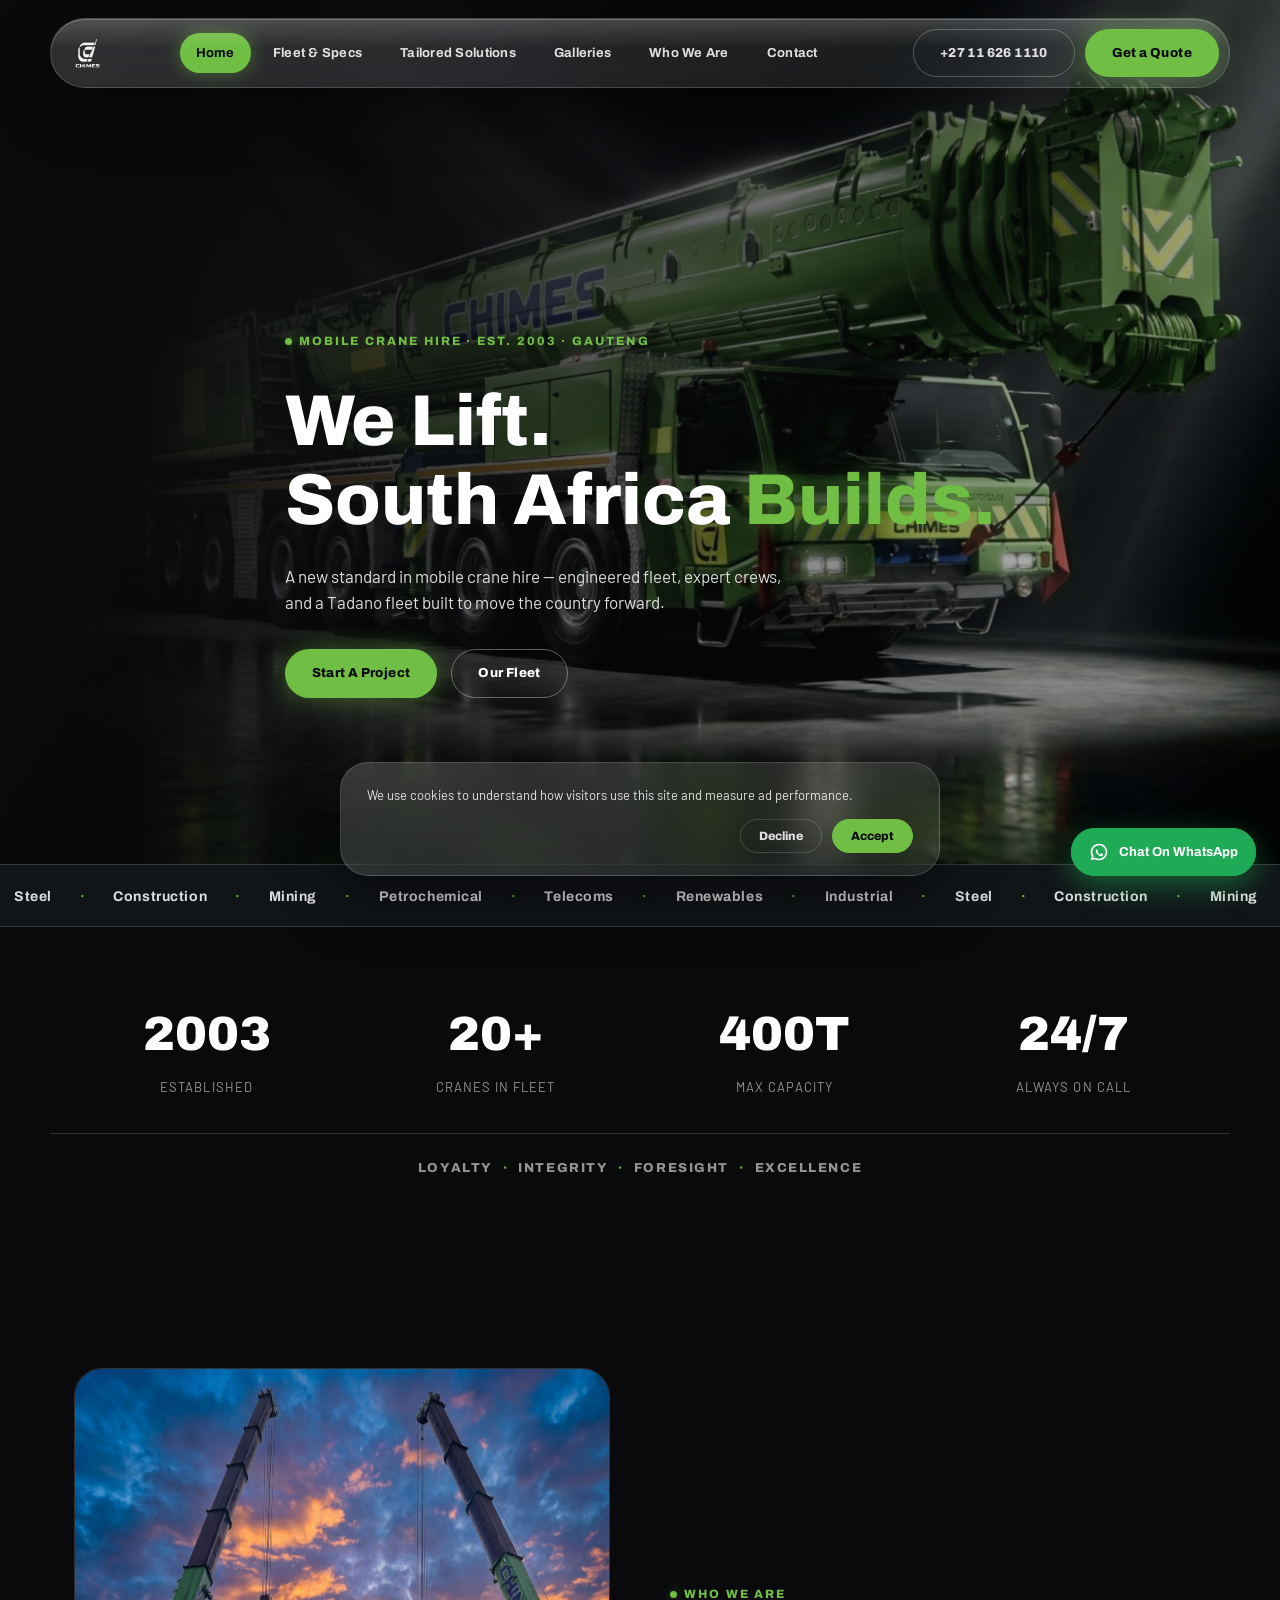
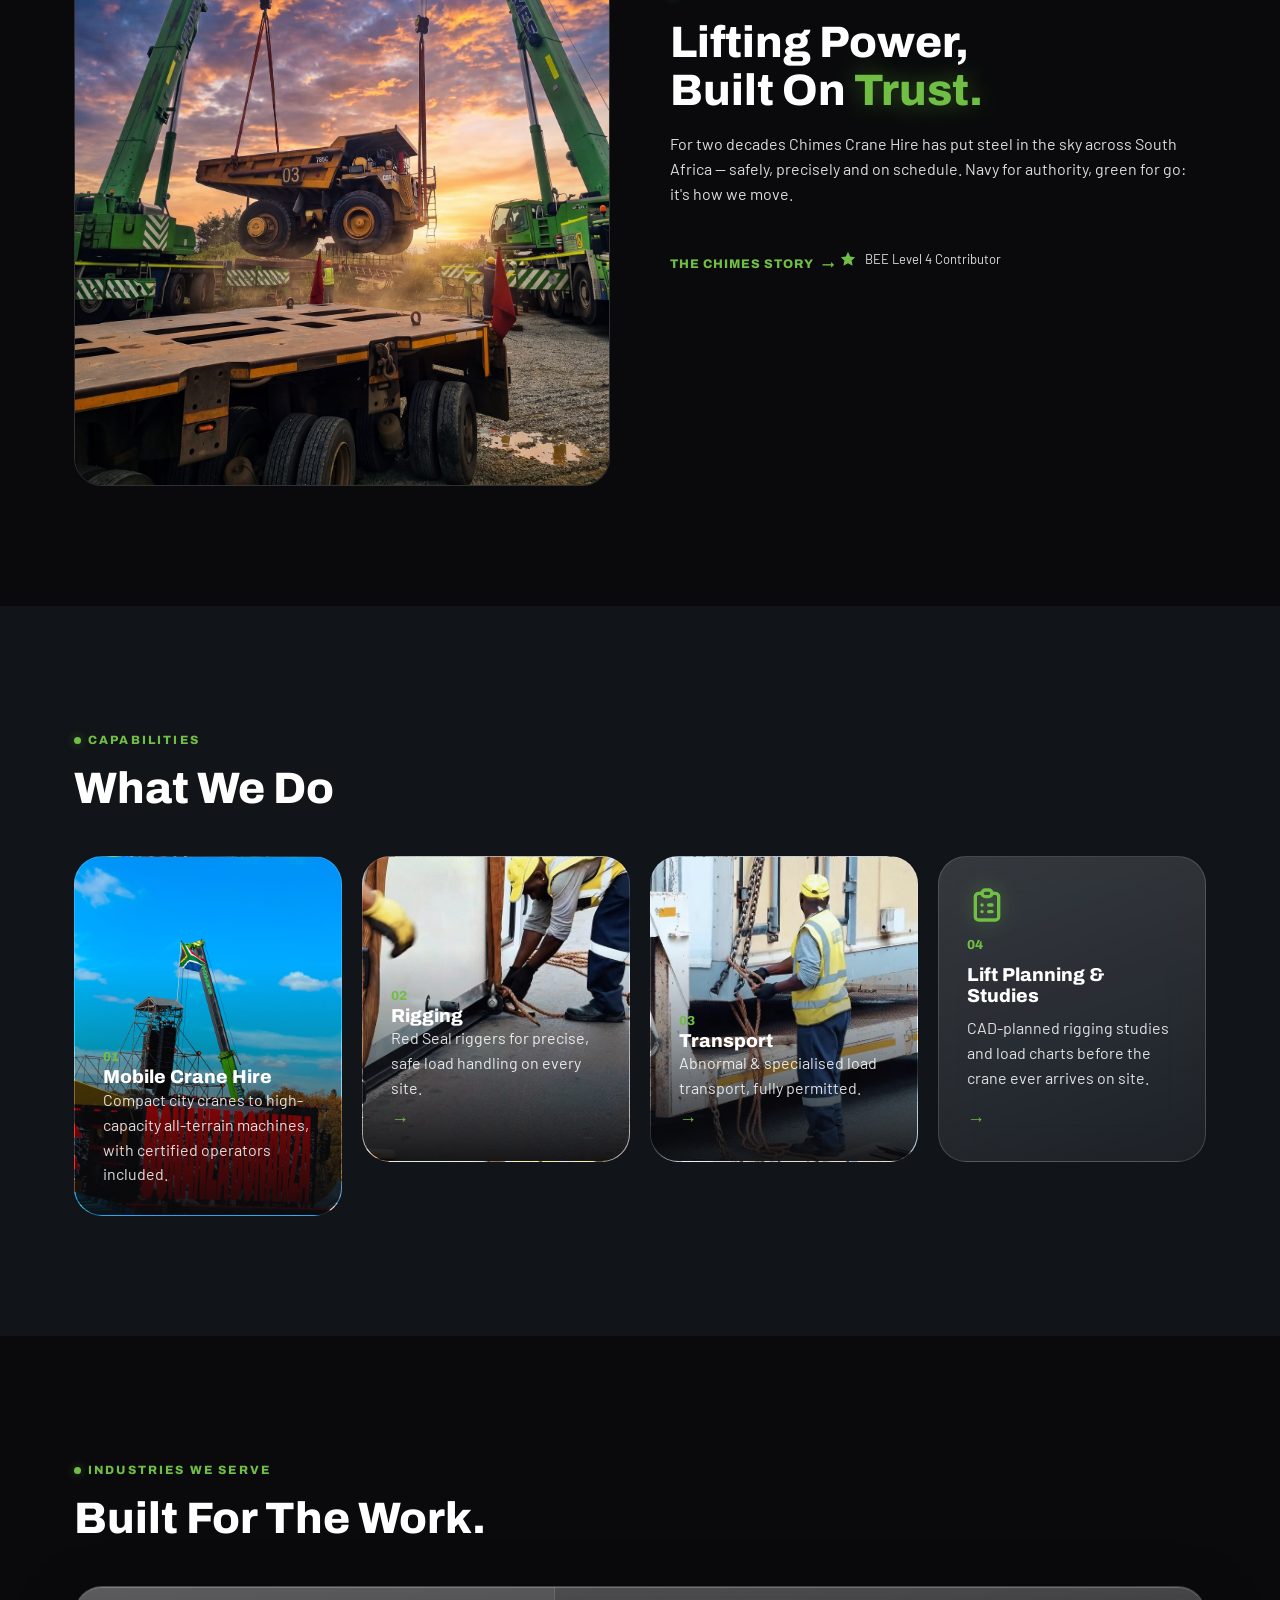
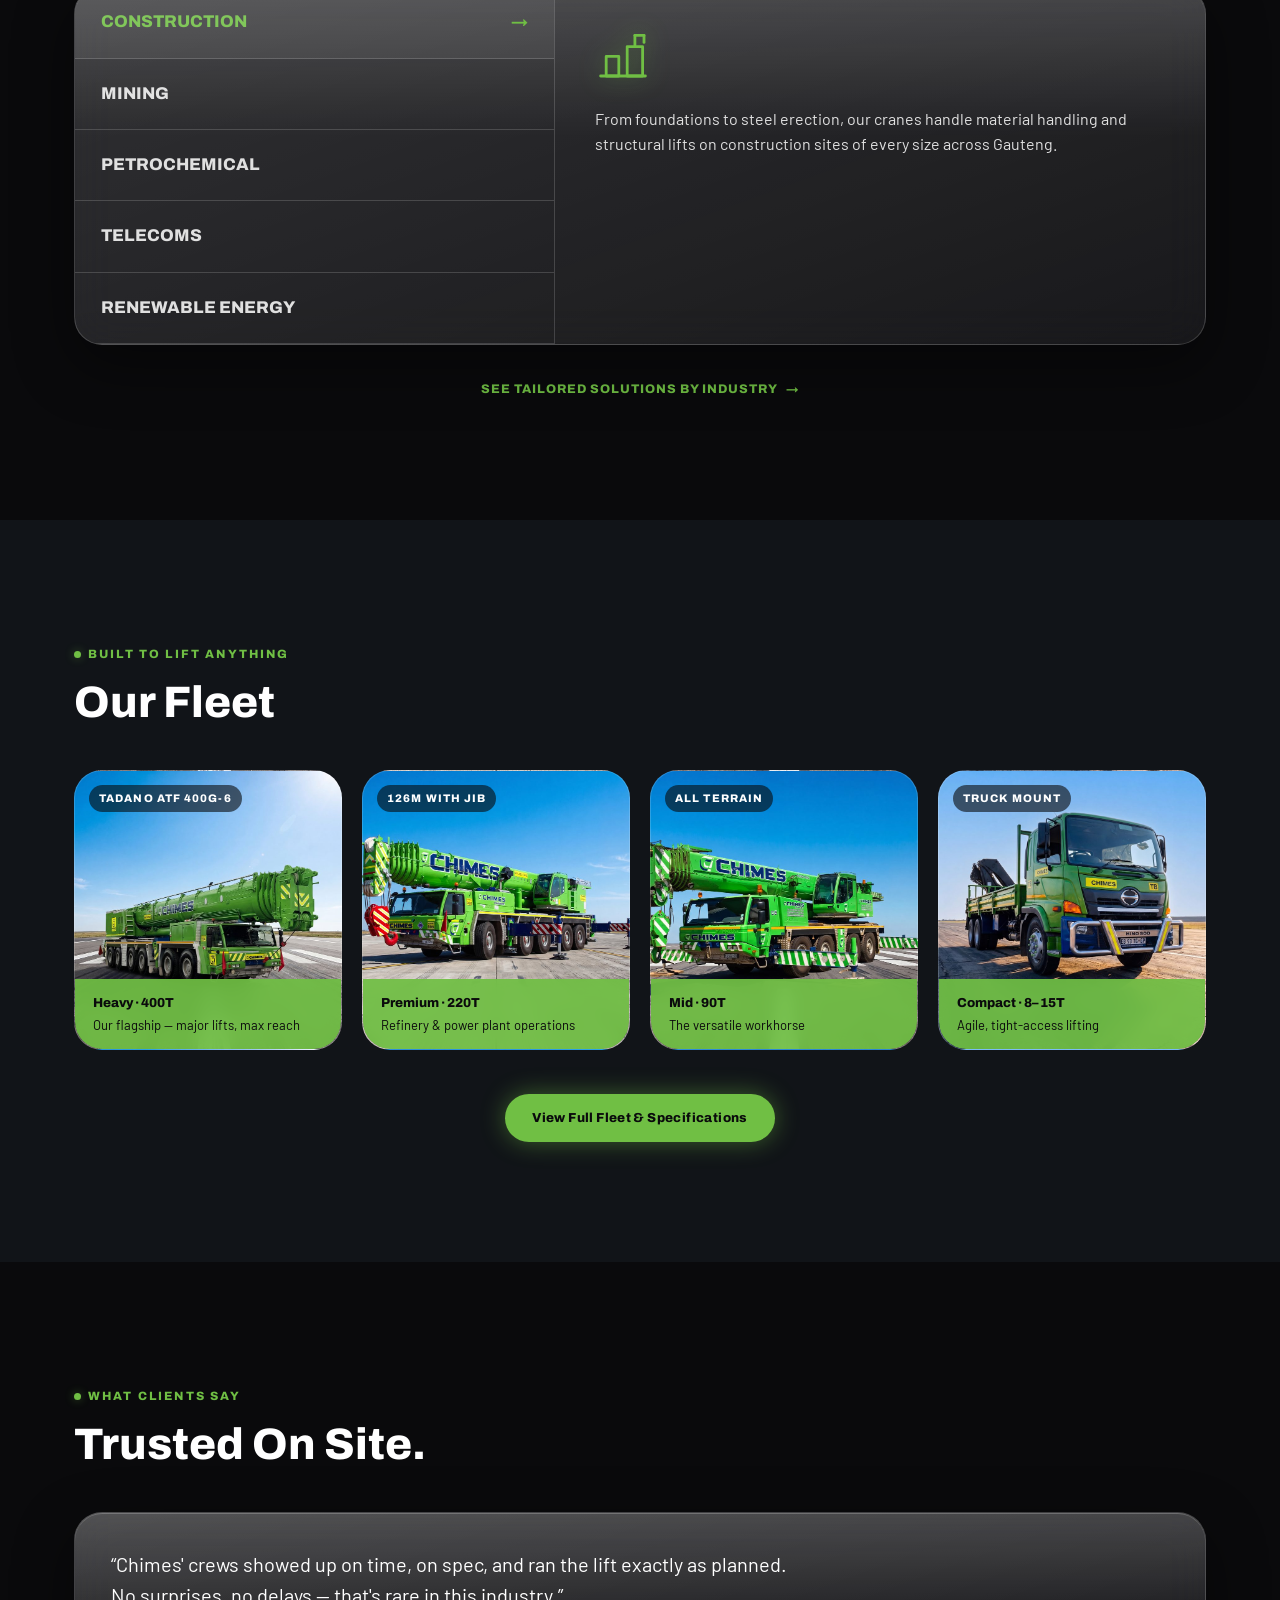
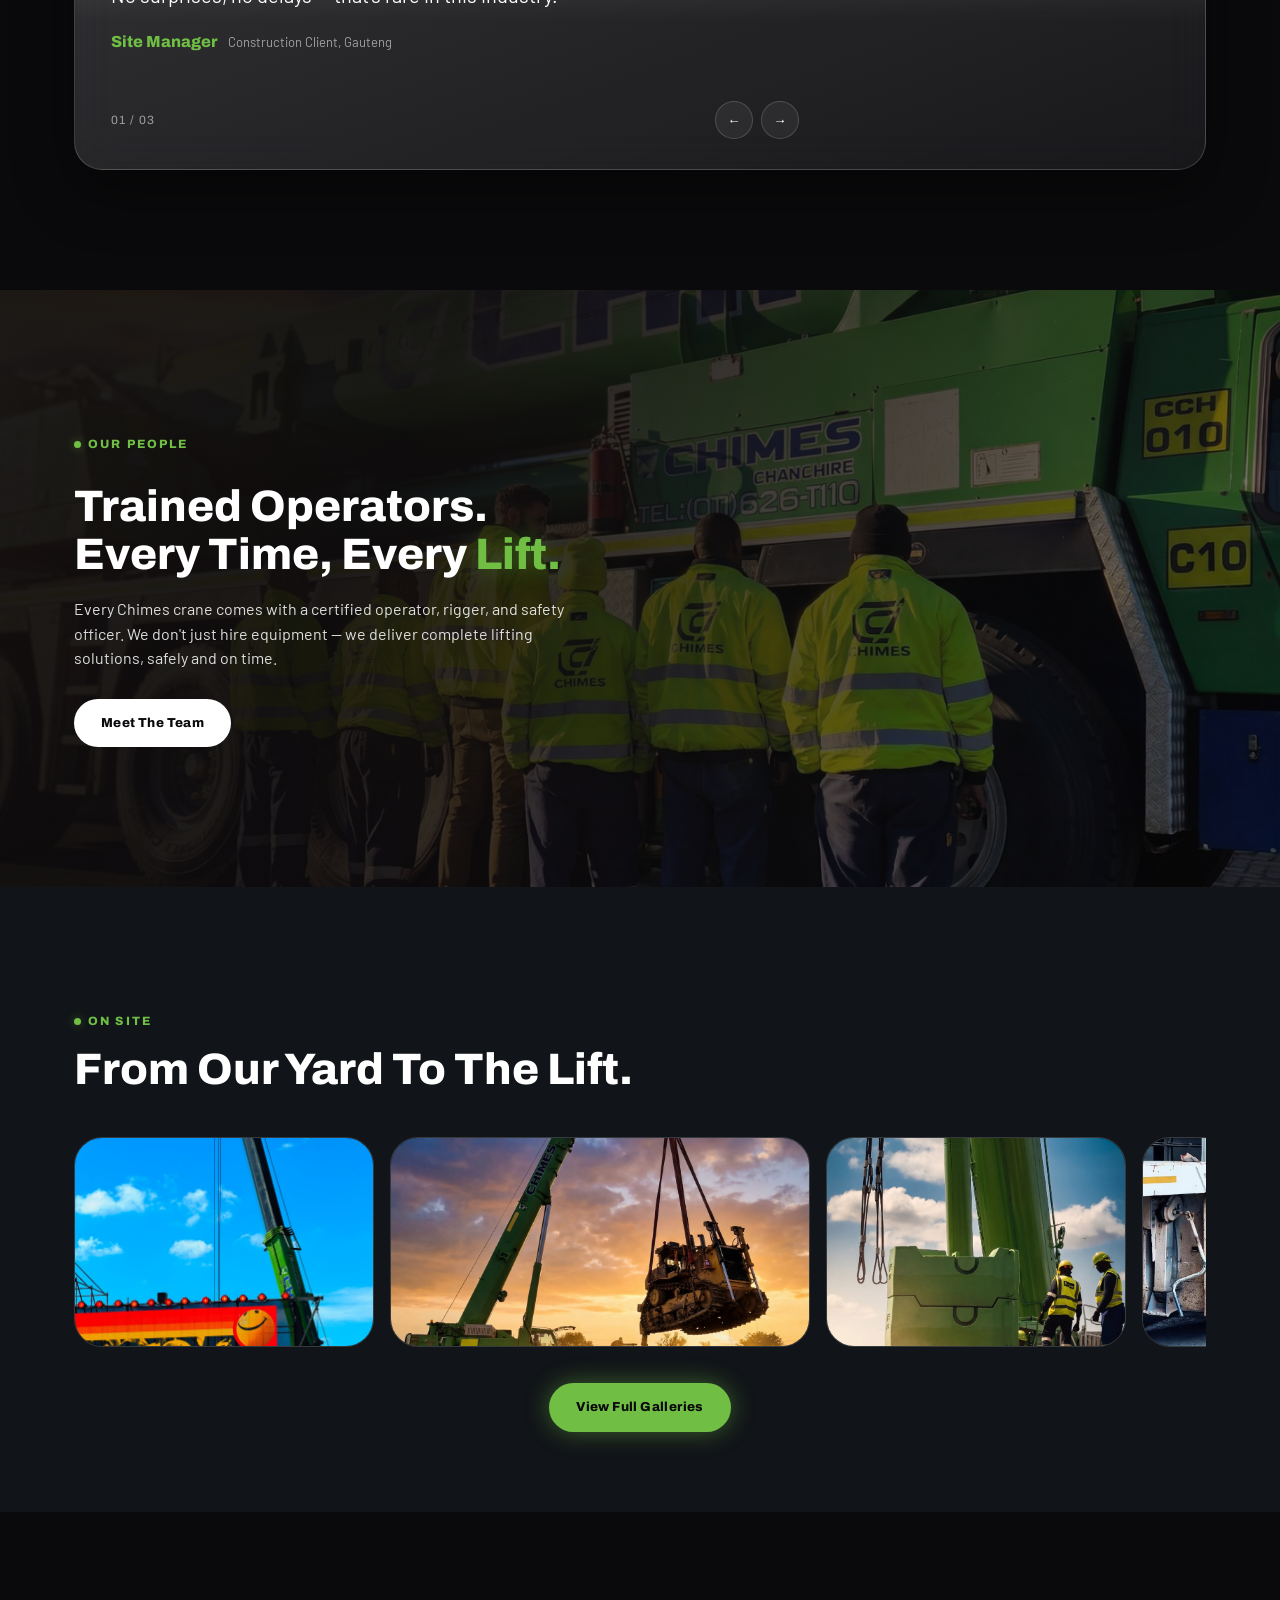
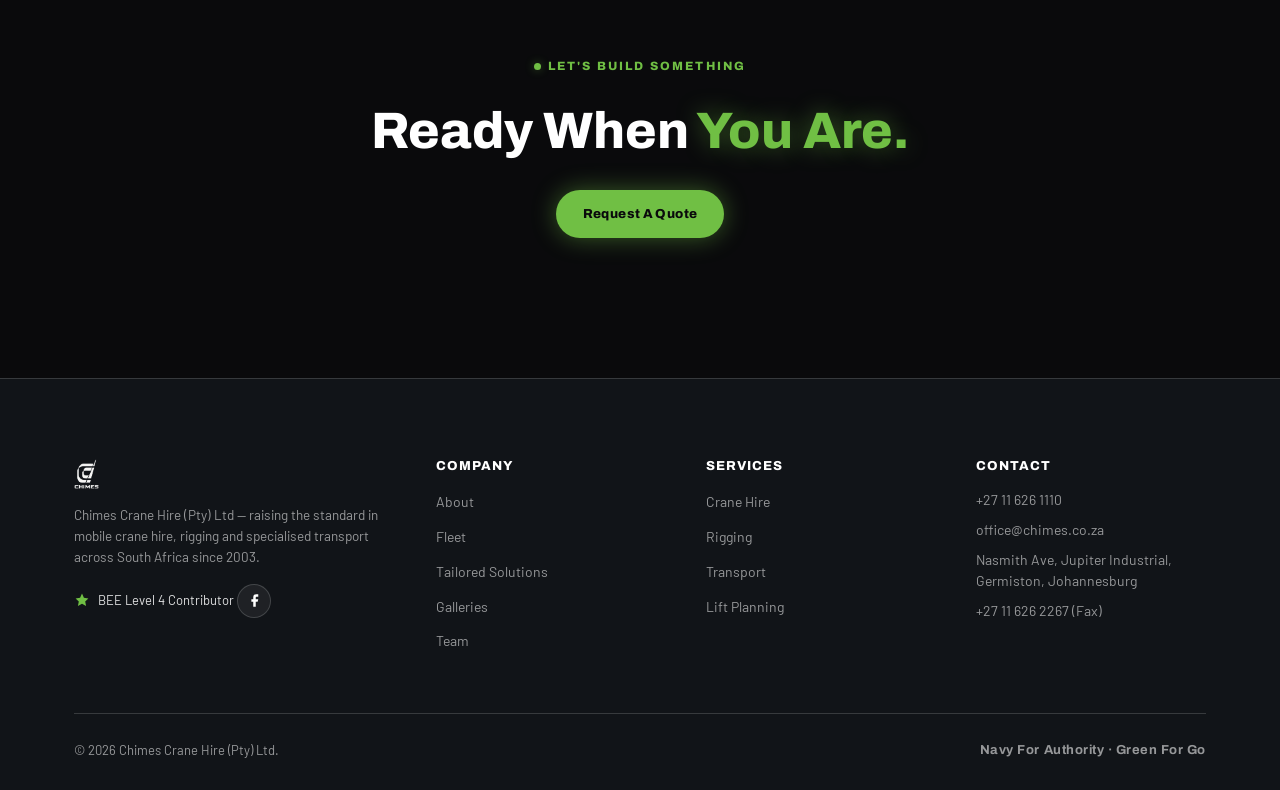
==== index.html @ 7fac9cf8 "Convert capability cards to consistent image-card format" ====
<!DOCTYPE html>
<html lang="en">
<head>
<meta charset="UTF-8">
<meta name="viewport" content="width=device-width, initial-scale=1.0">
<title>Chimes Crane Hire — Gauteng's Trusted Crane Hire Experts</title>
<meta name="description" content="Chimes Crane Hire — owner-managed Tadano crane hire in Germiston, Johannesburg since 2003. 8 to 400 ton fleet, certified operators, BEE Level 4.">
<meta name="robots" content="noindex, nofollow">
<link rel="preconnect" href="https://fonts.googleapis.com">
<link rel="preconnect" href="https://fonts.gstatic.com" crossorigin>
<link href="https://fonts.googleapis.com/css2?family=Archivo:wght@400;500;600;700;800;900&family=Barlow:wght@300;400;500;600;700&display=swap" rel="stylesheet">
<link rel="icon" type="image/png" sizes="32x32" href="favicon-32.png">
<link rel="icon" type="image/png" sizes="16x16" href="favicon-16.png">
<link rel="apple-touch-icon" sizes="180x180" href="favicon-180.png">
<link rel="stylesheet" href="style.css">
</head>
<body>

<div class="aurora" aria-hidden="true"><span class="a1"></span><span class="a2"></span><span class="a3"></span></div>

<header id="hdr">
  <div class="nav-wrap glass glass-pill">
    <a href="index.html" class="logo-link"><img src="Logos/Chimes_Dynamic_Logo_White_PNG.png" alt="Chimes Crane Hire"></a>
    <button class="hbg" id="hbg" aria-label="Menu">
      <svg width="22" height="15" viewBox="0 0 22 15" fill="none"><rect y="0" width="22" height="2.5" rx="1" fill="currentColor"/><rect y="6" width="22" height="2.5" rx="1" fill="currentColor"/><rect y="12" width="22" height="2.5" rx="1" fill="currentColor"/></svg>
    </button>
    <nav class="nav-links" id="nav">
      <a href="index.html" class="active">Home</a>
      <a href="fleet.html">Fleet &amp; Specs</a>
      <a href="tailored-solutions.html">Tailored Solutions</a>
      <a href="galleries.html">Galleries</a>
      <a href="index.html#about">Who We Are</a>
      <a href="contact.html">Contact</a>
    </nav>
    <div class="nav-ctas">
      <a href="tel:+27116261110" class="btn-out">+27 11 626 1110</a>
      <a href="contact.html#quote" class="btn-fill">Get a Quote</a>
    </div>
  </div>
</header>

<section class="hero">
  <div class="hero-media"><img src="Cinematic%20Images/hero-still.jpg" alt="Chimes crane truck on site" loading="eager"></div>
  <div class="hero-cnt">
    <span class="eyebrow">Mobile Crane Hire &middot; Est. 2003 &middot; Gauteng</span>
    <h1>We Lift.<br>South Africa <span class="hl">Builds.</span></h1>
    <p>A new standard in mobile crane hire — engineered fleet, expert crews, and a Tadano fleet built to move the country forward.</p>
    <div class="hero-btns">
      <a href="contact.html#quote" class="btn-hero">Start A Project</a>
      <a href="fleet.html" class="btn-hero-out">Our Fleet</a>
    </div>
  </div>
</section>

<div class="marquee" aria-hidden="true">
  <div class="marquee-track">
    <span>Steel</span><span class="dot">&middot;</span><span>Construction</span><span class="dot">&middot;</span><span>Mining</span><span class="dot">&middot;</span><span>Petrochemical</span><span class="dot">&middot;</span><span>Telecoms</span><span class="dot">&middot;</span><span>Renewables</span><span class="dot">&middot;</span><span>Industrial</span><span class="dot">&middot;</span>
    <span>Steel</span><span class="dot">&middot;</span><span>Construction</span><span class="dot">&middot;</span><span>Mining</span><span class="dot">&middot;</span><span>Petrochemical</span><span class="dot">&middot;</span><span>Telecoms</span><span class="dot">&middot;</span><span>Renewables</span><span class="dot">&middot;</span><span>Industrial</span><span class="dot">&middot;</span>
  </div>
</div>

<div class="stat-band">
  <div class="stat-grid">
    <div class="stat fu"><div class="stat-n" data-to="2003" data-suffix="">0</div><div class="stat-l">Established</div></div>
    <div class="stat fu"><div class="stat-n" data-to="20" data-suffix="+">0</div><div class="stat-l">Cranes In Fleet</div></div>
    <div class="stat fu"><div class="stat-n" data-to="400" data-suffix="T">0</div><div class="stat-l">Max Capacity</div></div>
    <div class="stat fu"><div class="stat-n" data-to="24" data-suffix="/7">0</div><div class="stat-l">Always On Call</div></div>
  </div>
  <div class="stat-values fu">
    <span>Loyalty</span><span class="dot">&middot;</span><span>Integrity</span><span class="dot">&middot;</span><span>Foresight</span><span class="dot">&middot;</span><span>Excellence</span>
  </div>
</div>

<section class="sec" id="about">
  <div class="sec-inner about-split">
    <div class="about-img fu"><img src="Cinematic%20Images/BARLOW%20pic%20%231.jpg" alt="Chimes crane on site" loading="lazy"></div>
    <div class="about-rt fu">
      <span class="eyebrow">Who We Are</span>
      <h2>Lifting Power,<br>Built On <span class="hl">Trust.</span></h2>
      <p>For two decades Chimes Crane Hire has put steel in the sky across South Africa — safely, precisely and on schedule. Navy for authority, green for go: it's how we move.</p>
      <a href="contact.html#team" class="about-link">The Chimes Story <span class="arrow">&rarr;</span></a>
      <div class="bee">
        <svg width="18" height="18" viewBox="0 0 20 20" fill="var(--green)"><path d="M10 2L12.4 7.2L18 8L14 11.8L15.1 17.4L10 14.7L4.9 17.4L6 11.8L2 8L7.6 7.2Z"/></svg>
        <span>BEE Level 4 Contributor</span>
      </div>
    </div>
  </div>
</section>

<section class="sec alt" id="services">
  <div class="sec-inner">
    <div class="cap-hd fu"><span class="eyebrow">Capabilities</span><h2>What We Do</h2></div>
    <div class="cap-grid">
      <a class="cap-feature fu" href="fleet.html" style="background-image:url('Cinematic%20Images/crane%20LBBD%20%231.jpg');">
        <span class="cap-no">01</span>
        <div class="cap-txt"><h3>Mobile Crane Hire</h3><p>Compact city cranes to high-capacity all-terrain machines, with certified operators included.</p></div>
      </a>
      <a class="cap-img-card fu" href="contact.html#quote" style="background-image:url('images/gallery/onsite-rigging1.jpg');">
        <span class="cap-no">02</span>
        <div class="cap-txt"><h3>Rigging</h3><p>Red Seal riggers for precise, safe load handling on every site.</p><span class="cap-arrow">&rarr;</span></div>
      </a>
      <a class="cap-img-card fu" href="contact.html#quote" style="background-image:url('images/gallery/onsite-rigging2.jpg');">
        <span class="cap-no">03</span>
        <div class="cap-txt"><h3>Transport</h3><p>Abnormal &amp; specialised load transport, fully permitted.</p><span class="cap-arrow">&rarr;</span></div>
      </a>
      <div class="cap-card fu">
        <svg class="cap-card-ico" viewBox="0 0 24 24" fill="none" stroke="currentColor" stroke-width="2" stroke-linecap="round" stroke-linejoin="round"><path stroke="none" d="M0 0h24v24H0z" fill="none"/><path d="M9 5h-2a2 2 0 0 0 -2 2v12a2 2 0 0 0 2 2h10a2 2 0 0 0 2 -2v-12a2 2 0 0 0 -2 -2h-2"/><path d="M9 5a2 2 0 0 1 2 -2h2a2 2 0 0 1 2 2a2 2 0 0 1 -2 2h-2a2 2 0 0 1 -2 -2"/><path d="M9 12l.01 0"/><path d="M13 12l2 0"/><path d="M9 16l.01 0"/><path d="M13 16l2 0"/></svg>
        <span class="cap-no">04</span><h3>Lift Planning &amp; Studies</h3><p>CAD-planned rigging studies and load charts before the crane ever arrives on site.</p><span class="cap-arrow">&rarr;</span>
      </div>
    </div>
  </div>
</section>

<section class="sec" id="industries">
  <div class="sec-inner">
    <div class="cap-hd fu"><span class="eyebrow">Industries We Serve</span><h2>Built For The Work.</h2></div>
    <div class="ind-split glass fu">
      <ul class="ind-list">
        <li class="ind-li active" data-ind="construction">Construction<span class="ind-arrow">&rarr;</span></li>
        <li class="ind-li" data-ind="mining">Mining<span class="ind-arrow">&rarr;</span></li>
        <li class="ind-li" data-ind="petro">Petrochemical<span class="ind-arrow">&rarr;</span></li>
        <li class="ind-li" data-ind="telecoms">Telecoms<span class="ind-arrow">&rarr;</span></li>
        <li class="ind-li" data-ind="renewable">Renewable Energy<span class="ind-arrow">&rarr;</span></li>
      </ul>
      <div class="ind-panel">
        <svg class="ind-panel-ico active" data-ind="construction" viewBox="0 0 40 40" fill="none" stroke="currentColor" stroke-width="2" stroke-linecap="round" stroke-linejoin="round"><line x1="4" y1="35" x2="36" y2="35"/><rect x="8" y="21" width="9" height="14"/><rect x="23" y="14" width="11" height="21"/><line x1="28.5" y1="14" x2="28.5" y2="6"/><line x1="28.5" y1="6" x2="35" y2="6"/><line x1="35" y1="6" x2="35" y2="11"/></svg>
        <svg class="ind-panel-ico" data-ind="mining" viewBox="0 0 40 40" fill="none" stroke="currentColor" stroke-width="2" stroke-linecap="round" stroke-linejoin="round"><path d="M4 33 L14 15 L19 23 L24 11 L36 33 Z"/><line x1="4" y1="33" x2="36" y2="33"/></svg>
        <svg class="ind-panel-ico" data-ind="petro" viewBox="0 0 40 40" fill="none" stroke="currentColor" stroke-width="2" stroke-linecap="round" stroke-linejoin="round"><path d="M6 21a6 6 0 0 1 12 0" /><rect x="6" y="21" width="12" height="13" rx="1"/><line x1="27" y1="34" x2="27" y2="16"/><path d="M27 16c-2.2 1.8-2.2 3.8 0 5.6c2.2-1.8 2.2-3.8 0-5.6z" fill="currentColor" stroke="none"/><line x1="3" y1="34" x2="36" y2="34"/></svg>
        <svg class="ind-panel-ico" data-ind="telecoms" viewBox="0 0 40 40" fill="none" stroke="currentColor" stroke-width="2" stroke-linecap="round" stroke-linejoin="round"><line x1="13" y1="35" x2="13" y2="9"/><circle cx="13" cy="7" r="1.8" fill="currentColor" stroke="none"/><line x1="8" y1="35" x2="18" y2="35"/><path d="M19 16a9 9 0 0 1 0 13"/><path d="M24 11a16 16 0 0 1 0 23"/></svg>
        <svg class="ind-panel-ico" data-ind="renewable" viewBox="0 0 40 40" fill="none" stroke="currentColor" stroke-width="2" stroke-linecap="round" stroke-linejoin="round"><line x1="20" y1="35" x2="20" y2="11"/><circle cx="20" cy="9" r="1.8" fill="currentColor" stroke="none"/><path d="M20 9 L10 6"/><path d="M20 9 L30 12"/><path d="M20 9 L23 19"/><line x1="14" y1="35" x2="26" y2="35"/></svg>
        <p class="ind-panel-txt active" data-ind="construction">From foundations to steel erection, our cranes handle material handling and structural lifts on construction sites of every size across Gauteng.</p>
        <p class="ind-panel-txt" data-ind="mining">Rough-terrain and all-terrain units built for shaft equipment, bulk material handling and heavy components on demanding mine sites.</p>
        <p class="ind-panel-txt" data-ind="petro">Tandem-lift capable cranes for refinery turnarounds, tank erection and flare stack work, handled to petrochemical safety standards.</p>
        <p class="ind-panel-txt" data-ind="telecoms">Mast and tower lifts for telecoms rollouts, carried out by certified riggers who understand confined access and live-site safety.</p>
        <p class="ind-panel-txt" data-ind="renewable">Wind turbine component handling and solar infrastructure lifts, supporting South Africa's renewable energy build-out.</p>
      </div>
    </div>
    <div style="text-align:center; margin-top:30px;"><a href="tailored-solutions.html" class="about-link">See Tailored Solutions By Industry <span class="arrow">&rarr;</span></a></div>
  </div>
</section>

<section class="sec alt" id="fleet-showcase">
  <div class="sec-inner">
    <div class="cap-hd fu"><span class="eyebrow">Built To Lift Anything</span><h2>Our Fleet</h2></div>
    <div class="fleet-card-grid fu">
      <a class="fc" href="fleet.html" style="background-image:url('images/fleet/chimes-400t.jpg');"><span class="fc-sub">Tadano ATF 400G-6</span><div class="fc-tag"><div class="fc-class">Heavy &middot; 400T</div><div class="fc-name">Our flagship — major lifts, max reach</div></div></a>
      <a class="fc" href="fleet.html" style="background-image:url('images/fleet/chimes-220t.jpg');"><span class="fc-sub">126m With Jib</span><div class="fc-tag"><div class="fc-class">Premium &middot; 220T</div><div class="fc-name">Refinery &amp; power plant operations</div></div></a>
      <a class="fc" href="fleet.html" style="background-image:url('images/fleet/chimes-90t.jpg');"><span class="fc-sub">All Terrain</span><div class="fc-tag"><div class="fc-class">Mid &middot; 90T</div><div class="fc-name">The versatile workhorse</div></div></a>
      <a class="fc" href="fleet.html" style="background-image:url('images/fleet/chimes-8-15t-truck.jpg');"><span class="fc-sub">Truck Mount</span><div class="fc-tag"><div class="fc-class">Compact &middot; 8&ndash;15T</div><div class="fc-name">Agile, tight-access lifting</div></div></a>
    </div>
    <div style="text-align:center; margin-top:44px;"><a href="fleet.html" class="btn-grn">View Full Fleet &amp; Specifications</a></div>
  </div>
</section>

<section class="sec" id="testimonials">
  <div class="sec-inner">
    <div class="cap-hd fu"><span class="eyebrow">What Clients Say</span><h2>Trusted On Site.</h2></div>
    <div class="glass fu">
      <div class="testi-card testi-slide active"><p>&ldquo;Chimes' crews showed up on time, on spec, and ran the lift exactly as planned. No surprises, no delays — that's rare in this industry.&rdquo;</p><span class="testi-name">Site Manager</span><span class="testi-role">Construction Client, Gauteng</span></div>
      <div class="testi-card testi-slide"><p>&ldquo;We needed a 220-ton lift on a tight refinery shutdown window. Chimes planned the rigging, hit the schedule, and kept the site safe throughout.&rdquo;</p><span class="testi-name">Projects Lead</span><span class="testi-role">Petrochemical Client</span></div>
      <div class="testi-card testi-slide"><p>&ldquo;Owner-managed really does make a difference — when we call, we're talking to someone who can actually make decisions on the spot.&rdquo;</p><span class="testi-name">Operations Manager</span><span class="testi-role">Mining Client</span></div>
      <div class="testi-ctrls" style="padding:0 36px 30px;">
        <span class="testi-count" id="testiCount">01 / 03</span>
        <div style="display:flex; gap:8px;"><button class="testi-arrow" id="testiPrev" aria-label="Previous testimonial">&larr;</button><button class="testi-arrow" id="testiNext" aria-label="Next testimonial">&rarr;</button></div>
      </div>
    </div>
  </div>
</section>

<div class="team-band" style="background-image:url('Cinematic%20Images/Chimes%20Team%20%231.jpg');">
  <div class="team-band-cnt fu">
    <span class="eyebrow">Our People</span>
    <h2>Trained Operators.<br>Every Time, Every <span class="hl">Lift.</span></h2>
    <p>Every Chimes crane comes with a certified operator, rigger, and safety officer. We don't just hire equipment — we deliver complete lifting solutions, safely and on time.</p>
    <a href="contact.html#team" class="btn-wht">Meet The Team</a>
  </div>
</div>

<section class="sec alt" id="gallery" style="padding-bottom:80px;">
  <div class="sec-inner">
    <div class="cap-hd fu"><span class="eyebrow">On Site</span><h2>From Our Yard To The Lift.</h2></div>
    <div class="gal-marquee fu"><div class="gal-track">
      <figure><img src="images/gallery/onsite-lbbd3.jpg" alt="Crane installing a billboard" loading="lazy"></figure>
      <figure class="wide"><img src="images/gallery/onsite-barlow-sunset.jpg" alt="Crane silhouette at sunset" loading="lazy"></figure>
      <figure><img src="images/gallery/onsite-workers1.jpg" alt="Crew working with crane hook" loading="lazy"></figure>
      <figure><img src="images/gallery/onsite-rigging2.jpg" alt="Crew loading a cabin onto a trailer" loading="lazy"></figure>
      <figure class="wide"><img src="images/gallery/cine-newcrane.jpg" alt="Cinematic render, dusk industrial site" loading="lazy"></figure>
      <figure><img src="images/gallery/onsite-c8.jpg" alt="Crane at golden hour" loading="lazy"></figure>
      <figure><img src="images/gallery/cine-lakeside7.jpg" alt="Cinematic render, lakeside dusk" loading="lazy"></figure>
      <figure class="wide"><img src="images/gallery/team-group1.jpg" alt="The Chimes Crane Hire team" loading="lazy"></figure>
      <figure><img src="images/gallery/onsite-lbbd3.jpg" alt="Crane installing a billboard" loading="lazy"></figure>
      <figure class="wide"><img src="images/gallery/onsite-barlow-sunset.jpg" alt="Crane silhouette at sunset" loading="lazy"></figure>
      <figure><img src="images/gallery/onsite-workers1.jpg" alt="Crew working with crane hook" loading="lazy"></figure>
      <figure><img src="images/gallery/onsite-rigging2.jpg" alt="Crew loading a cabin onto a trailer" loading="lazy"></figure>
      <figure class="wide"><img src="images/gallery/cine-newcrane.jpg" alt="Cinematic render, dusk industrial site" loading="lazy"></figure>
      <figure><img src="images/gallery/onsite-c8.jpg" alt="Crane at golden hour" loading="lazy"></figure>
      <figure><img src="images/gallery/cine-lakeside7.jpg" alt="Cinematic render, lakeside dusk" loading="lazy"></figure>
      <figure class="wide"><img src="images/gallery/team-group1.jpg" alt="The Chimes Crane Hire team" loading="lazy"></figure>
    </div></div>
    <div style="text-align:center; margin-top:36px;"><a href="galleries.html" class="btn-grn">View Full Galleries</a></div>
  </div>
</section>

<section class="cta-v6">
  <div class="sec-inner cta-v6-inner fu">
    <span class="eyebrow">Let's Build Something</span>
    <h2>Ready When <span class="hl">You Are.</span></h2>
    <a href="contact.html#quote" class="btn-grn">Request A Quote</a>
  </div>
</section>

<footer>
  <div class="sec-inner">
    <div class="ft-top">
      <div class="ft-brand">
        <img src="Logos/Chimes_Dynamic_Logo_White_PNG.png" alt="Chimes Crane Hire">
        <p>Chimes Crane Hire (Pty) Ltd — raising the standard in mobile crane hire, rigging and specialised transport across South Africa since 2003.</p>
        <div class="bee bee-ft"><svg width="16" height="16" viewBox="0 0 20 20" fill="var(--green)"><path d="M10 2L12.4 7.2L18 8L14 11.8L15.1 17.4L10 14.7L4.9 17.4L6 11.8L2 8L7.6 7.2Z"/></svg><span>BEE Level 4 Contributor</span></div>
        <a href="https://www.facebook.com/ChimesCraneHire/" target="_blank" rel="noopener noreferrer" aria-label="Facebook" class="ft-social"><svg width="15" height="15" viewBox="0 0 24 24" fill="currentColor"><path d="M18 2h-3a5 5 0 00-5 5v3H7v4h3v8h4v-8h3l1-4h-4V7a1 1 0 011-1h3z"/></svg></a>
      </div>
      <div class="ft-col"><h5>Company</h5><ul><li><a href="index.html#about">About</a></li><li><a href="fleet.html">Fleet</a></li><li><a href="tailored-solutions.html">Tailored Solutions</a></li><li><a href="galleries.html">Galleries</a></li><li><a href="contact.html#team">Team</a></li></ul></div>
      <div class="ft-col"><h5>Services</h5><ul><li><a href="index.html#services">Crane Hire</a></li><li><a href="index.html#services">Rigging</a></li><li><a href="index.html#services">Transport</a></li><li><a href="index.html#services">Lift Planning</a></li></ul></div>
      <div class="ft-col"><h5>Contact</h5>
        <p style="font-size:14px; color:var(--muted); margin-bottom:8px;">+27 11 626 1110</p>
        <p style="font-size:14px; margin-bottom:8px;"><a href="mailto:office@chimes.co.za">office@chimes.co.za</a></p>
        <p style="font-size:14px; color:var(--muted); margin-bottom:8px;">Nasmith Ave, Jupiter Industrial,<br>Germiston, Johannesburg</p>
        <p style="font-size:14px; color:var(--muted);">+27 11 626 2267 (Fax)</p>
      </div>
    </div>
    <div class="ft-bot"><p>&copy; 2026 Chimes Crane Hire (Pty) Ltd.</p><span class="ft-tag">Navy For Authority &middot; Green For Go</span></div>
  </div>
</footer>

<div class="cookie-banner" id="cookieBanner">
  <p>We use cookies to understand how visitors use this site and measure ad performance.</p>
  <div class="cookie-banner-btns"><button class="cb-decline" id="cbDecline" type="button">Decline</button><button class="cb-accept" id="cbAccept" type="button">Accept</button></div>
</div>

<a href="https://wa.me/27823891573" class="wa-fab" target="_blank" rel="noopener noreferrer" aria-label="Chat on WhatsApp">
  <span class="wa-pulse"></span>
  <svg width="20" height="20" viewBox="0 0 24 24" fill="#fff"><path d="M12 2a10 10 0 0 0-8.6 15.1L2 22l5-1.3A10 10 0 1 0 12 2zm0 18a8 8 0 0 1-4.1-1.1l-.3-.2-2.8.7.8-2.7-.2-.3A8 8 0 1 1 12 20zm4.4-5.6c-.2-.1-1.4-.7-1.6-.8-.2-.1-.4-.1-.5.1l-.7.9c-.1.2-.3.2-.5.1-1.7-.7-2.8-2.4-2.9-2.5-.1-.2 0-.3.1-.4l.5-.6c.1-.2.1-.3 0-.5l-.6-1.4c-.1-.3-.3-.3-.5-.3h-.4c-.2 0-.4.1-.5.3-.2.2-.7.7-.7 1.7s.7 2 .8 2.1c.1.2 1.6 2.4 3.9 3.3 1.9.7 2.3.6 2.6.5.4-.1 1.2-.5 1.4-1 .2-.5.2-.9.1-1z"/></svg>
  <span class="wa-label">Chat On WhatsApp</span>
</a>

<script src="script.js"></script>
</body>
</html>
---- style.css ----
/* Chimes Crane Hire — Mockup v6 "Liquid Glass" */

@font-face { /* fonts loaded via <link> in <head>, no @font-face needed */ }

* { margin:0; padding:0; box-sizing:border-box; }

:root{
  --bg:#0A0A0C;
  --bg2:#111418;
  --green:#70BF44;
  --green-soft:#9AD673;
  --green-glow:rgba(112,191,68,.45);
  --navy:#1A427F;
  --navy-soft:#3868B0;
  --navy-glow:rgba(26,66,127,.5);
  --amber:#E8A93C;
  --white:#FFFFFF;
  --text:rgba(255,255,255,.86);
  --muted:rgba(255,255,255,.56);
  --glass:rgba(255,255,255,.06);
  --glass-hi:rgba(255,255,255,.16);
  --glass-border:rgba(255,255,255,.16);
  --radius-pill:999px;
  --radius-card:28px;
  --ff-head:'Archivo', sans-serif;
  --ff-body:'Barlow', sans-serif;
}

html{scroll-behavior:smooth;}
body{
  background:var(--bg);
  color:var(--text);
  font-family:var(--ff-body);
  font-size:16px;
  line-height:1.55;
  overflow-x:hidden;
}
h1,h2,h3,h4,h5{font-family:var(--ff-head); font-weight:800; color:var(--white); line-height:1.1;}
a{color:inherit; text-decoration:none;}
img{max-width:100%; display:block;}
.hl{color:var(--green); text-shadow:0 0 24px var(--green-glow);}
.eyebrow{
  display:inline-flex; align-items:center; gap:7px;
  font-family:var(--ff-head); font-size:12px; font-weight:800;
  letter-spacing:.18em; text-transform:uppercase; color:var(--green); margin-bottom:14px;
}
.eyebrow::before{content:''; width:7px; height:7px; border-radius:50%; background:var(--green); box-shadow:0 0 10px var(--green-glow);}

.sec{padding:120px 0;}
.sec.alt{background:var(--bg2);}
.sec-inner{max-width:1180px; margin:0 auto; padding:0 24px;}

.fu{opacity:0; transform:translateY(28px); transition:opacity .7s ease, transform .7s ease;}
.fu.vis{opacity:1; transform:translateY(0);}

/* ===== GLASS ===== */
.glass{
  position:relative;
  background:linear-gradient(160deg, var(--glass-hi), var(--glass));
  backdrop-filter:blur(22px) saturate(160%);
  -webkit-backdrop-filter:blur(22px) saturate(160%);
  border:1px solid var(--glass-border);
  border-radius:var(--radius-card);
  box-shadow:inset 0 1px 0 rgba(255,255,255,.22), 0 20px 60px rgba(0,0,0,.45);
}
.glass::before{
  content:''; position:absolute; inset:0; border-radius:inherit; pointer-events:none;
  background:linear-gradient(180deg, rgba(255,255,255,.16), transparent 42%);
}
.glass-pill{border-radius:var(--radius-pill);}

/* ===== AURORA (flowing background blobs) ===== */
.aurora{position:fixed; inset:0; z-index:-1; overflow:hidden; filter:blur(70px); pointer-events:none;}
.aurora span{position:absolute; border-radius:50%; mix-blend-mode:screen; opacity:.5;}
.aurora .a1{width:52vw; height:52vw; top:-16vw; left:-12vw; background:var(--green); animation:drift1 34s ease-in-out infinite alternate, morph 18s ease-in-out infinite;}
.aurora .a2{width:42vw; height:42vw; bottom:-12vw; right:-10vw; background:var(--navy); animation:drift2 28s ease-in-out infinite alternate, morph 22s ease-in-out infinite;}
.aurora .a3{width:30vw; height:30vw; top:34%; left:58%; background:var(--green-soft); animation:drift3 40s ease-in-out infinite alternate, morph 26s ease-in-out infinite;}
@keyframes drift1{0%{transform:translate(0,0) scale(1);} 100%{transform:translate(7vw,9vw) scale(1.15);}}
@keyframes drift2{0%{transform:translate(0,0) scale(1);} 100%{transform:translate(-8vw,-6vw) scale(1.12);}}
@keyframes drift3{0%{transform:translate(0,0) scale(1);} 100%{transform:translate(-5vw,8vw) scale(1.2);}}
@keyframes morph{0%{border-radius:50% 50% 50% 50%;} 50%{border-radius:42% 58% 54% 46%;} 100%{border-radius:50% 50% 50% 50%;}}

/* ===== HEADER / NAV (floating glass pill) ===== */
#hdr{position:fixed; top:18px; left:50%; transform:translateX(-50%); z-index:100; width:min(94vw, 1180px);}
#hdr .nav-wrap{
  display:flex; align-items:center; justify-content:space-between;
  padding:10px 10px 10px 24px; transition:box-shadow .3s;
}
#hdr.scrolled .nav-wrap{box-shadow:inset 0 1px 0 rgba(255,255,255,.22), 0 24px 70px rgba(0,0,0,.6);}
.logo-link img{height:30px;}
.nav-links{display:flex; align-items:center; gap:6px;}
.nav-links a{
  font-family:var(--ff-head); font-size:13px; font-weight:700; letter-spacing:.02em;
  color:var(--text); padding:10px 16px; border-radius:var(--radius-pill); transition:background .2s, color .2s;
}
.nav-links a:hover{background:rgba(255,255,255,.08); color:var(--white);}
.nav-links a.active{background:var(--green); color:var(--bg); box-shadow:0 0 18px var(--green-glow);}
.nav-ctas{display:flex; align-items:center; gap:10px;}
.hbg{display:none; background:none; border:none; color:var(--white); cursor:pointer; padding:8px;}

.btn-out,.btn-fill,.btn-grn,.btn-hero,.btn-wht,.btn-sub{
  display:inline-flex; align-items:center; justify-content:center; gap:8px;
  font-family:var(--ff-head); font-size:13px; font-weight:800; letter-spacing:.03em;
  border-radius:var(--radius-pill); padding:13px 26px; border:1.5px solid transparent;
  cursor:pointer; position:relative; overflow:hidden; transition:transform .25s, box-shadow .25s;
}
.btn-out{border-color:rgba(255,255,255,.25); color:var(--text);}
.btn-out:hover{border-color:var(--green); color:var(--green);}
.btn-fill,.btn-grn,.btn-hero,.btn-sub{background:var(--green); color:var(--bg); box-shadow:0 0 24px var(--green-glow);}
.btn-wht{background:var(--white); color:var(--bg);}
.btn-fill:hover,.btn-grn:hover,.btn-hero:hover,.btn-sub:hover,.btn-wht:hover{transform:translateY(-2px); box-shadow:0 8px 30px var(--green-glow);}
.btn-hero-out{display:inline-flex; align-items:center; gap:8px; font-family:var(--ff-head); font-weight:800; font-size:13px; letter-spacing:.03em; color:var(--white); border:1.5px solid rgba(255,255,255,.35); border-radius:var(--radius-pill); padding:13px 26px;}
.btn-hero-out:hover{border-color:var(--white); background:rgba(255,255,255,.08);}

/* glass ripple on click */
.btn-out,.btn-fill,.btn-grn,.btn-hero,.btn-wht,.btn-sub,.btn-hero-out{ -webkit-tap-highlight-color:transparent; }
.ripple{position:absolute; border-radius:50%; background:rgba(255,255,255,.5); transform:scale(0); animation:ripple-anim .6s ease-out; pointer-events:none;}
@keyframes ripple-anim{to{transform:scale(3); opacity:0;}}

/* ===== HERO (home) ===== */
.hero{position:relative; min-height:96vh; display:flex; align-items:center; overflow:hidden;}
.hero-media{position:absolute; inset:0; z-index:0;}
.hero-media img{width:100%; height:100%; object-fit:cover;}
.hero::before{content:''; position:absolute; inset:0; z-index:1; background:linear-gradient(115deg, var(--bg) 18%, rgba(10,10,12,.55) 55%, rgba(10,10,12,.15) 100%);}
.hero-cnt{position:relative; z-index:2; max-width:1180px; margin:0 auto; padding:160px 24px 0;}
.hero-cnt h1{font-size:clamp(36px,6vw,72px); margin:18px 0 22px;}
.hero-cnt p{max-width:520px; font-size:17px; color:var(--text); margin-bottom:34px;}
.hero-btns{display:flex; gap:14px; flex-wrap:wrap;}

/* page hero (sub-pages) */
.page-hero-v6{position:relative; min-height:56vh; display:flex; align-items:center; background-size:cover; background-position:center; overflow:hidden;}
.page-hero-v6::before{content:''; position:absolute; inset:0; background:linear-gradient(115deg, var(--bg) 15%, rgba(10,10,12,.6) 60%, rgba(10,10,12,.2) 100%);}
.page-hero-v6-cnt{position:relative; z-index:1; max-width:1180px; margin:0 auto; padding:170px 24px 60px;}
.page-hero-v6-cnt h1{font-size:clamp(32px,5vw,56px); margin:14px 0 16px;}
.page-hero-v6-cnt p{max-width:560px; color:var(--text);}

/* ===== MARQUEE ===== */
.marquee{background:var(--bg2); border-top:1px solid var(--glass-border); border-bottom:1px solid var(--glass-border); overflow:hidden; white-space:nowrap; padding:18px 0;}
.marquee-track{display:inline-flex; animation:marquee 26s linear infinite;}
.marquee-track span{font-family:var(--ff-head); font-weight:700; font-size:14px; letter-spacing:.04em; padding:0 14px; color:var(--text);}
.marquee-track .dot{color:var(--green); text-shadow:0 0 8px var(--green-glow);}
@keyframes marquee{from{transform:translateX(0);} to{transform:translateX(-50%);}}

/* ===== STAT BAND ===== */
.stat-band{padding:70px 0; background:var(--bg);}
.stat-grid{max-width:1180px; margin:0 auto; padding:0 24px; display:grid; grid-template-columns:repeat(4,1fr); gap:24px;}
.stat{text-align:center;}
.stat-n{font-family:var(--ff-head); font-weight:900; font-size:clamp(32px,4vw,48px); color:var(--white);}
.stat-l{font-size:13px; color:var(--muted); text-transform:uppercase; letter-spacing:.08em; margin-top:6px;}
.stat-values{max-width:1180px; margin:36px auto 0; padding:24px 24px 0; border-top:1px solid var(--glass-border); display:flex; justify-content:center; flex-wrap:wrap; gap:10px; font-family:var(--ff-head); font-weight:800; font-size:13px; letter-spacing:.12em; text-transform:uppercase; color:var(--muted);}
.stat-values .dot{color:var(--green); text-shadow:0 0 8px var(--green-glow);}

/* ===== ABOUT ===== */
.about-split{display:grid; grid-template-columns:1fr 1fr; gap:60px; align-items:center;}
.about-split h2{font-size:clamp(28px,3.6vw,44px);}
.about-img{border-radius:var(--radius-card); overflow:hidden; border:1px solid var(--glass-border); min-height:380px;}
.about-img img{width:100%; height:100%; min-height:380px; object-fit:cover;}
.about-rt p{font-size:16px; color:var(--text); margin:18px 0 20px;}
.about-link{display:inline-flex; align-items:center; gap:8px; font-family:var(--ff-head); font-size:12.5px; font-weight:800; letter-spacing:.08em; text-transform:uppercase; color:var(--green);}
.about-link .arrow{transition:transform .2s;}
.about-link:hover .arrow{transform:translateX(4px);}
.bee{display:inline-flex; align-items:center; gap:8px; margin-top:22px; font-size:13px; color:var(--text);}

/* ===== CAPABILITIES ===== */
.cap-hd{margin-bottom:44px;}
.cap-hd h2{font-size:clamp(28px,3.6vw,44px);}
.cap-grid{display:grid; grid-template-columns:repeat(4,1fr); gap:20px;}
.cap-feature,.cap-img-card{
  background-size:cover; background-position:center; position:relative;
  border-radius:var(--radius-card); display:flex; flex-direction:column; justify-content:flex-end; padding:28px;
  border:1px solid var(--glass-border); overflow:hidden; transition:transform .3s;
}
.cap-feature{grid-row:span 2; min-height:360px;}
.cap-img-card{min-height:280px;}
.cap-img-card:hover{transform:translateY(-4px);}
.cap-feature::before,.cap-img-card::before{content:''; position:absolute; inset:0; background:linear-gradient(180deg, transparent 30%, rgba(10,10,12,.92) 100%);}
.cap-feature .cap-no,.cap-feature .cap-txt,.cap-img-card .cap-no,.cap-img-card .cap-txt{position:relative; z-index:1;}
.cap-card{
  background:linear-gradient(160deg, var(--glass-hi), var(--glass)); backdrop-filter:blur(22px) saturate(160%);
  border:1px solid var(--glass-border); border-radius:var(--radius-card); padding:28px; display:flex; flex-direction:column; gap:10px;
  transition:transform .3s, border-color .3s;
}
.cap-card:hover{transform:translateY(-4px); border-color:var(--green);}
.cap-card-ico{width:40px; height:40px; color:var(--green); filter:drop-shadow(0 0 10px var(--green-glow));}
.cap-no{font-family:var(--ff-head); font-weight:800; color:var(--green); font-size:13px;}
.cap-arrow{display:inline-block; margin-top:4px; color:var(--green); font-size:18px; transition:transform .2s;}
.cap-img-card:hover .cap-arrow,.cap-card:hover .cap-arrow{transform:translateX(4px);}

/* ===== INDUSTRIES ===== */
.ind-split{display:grid; grid-template-columns:.85fr 1.15fr; gap:0; border-radius:var(--radius-card); overflow:hidden;}
.ind-list{border-right:1px solid var(--glass-border);}
.ind-li{font-family:var(--ff-head); font-weight:800; font-size:17px; text-transform:uppercase; padding:22px 26px; border-bottom:1px solid var(--glass-border); cursor:pointer; display:flex; justify-content:space-between; align-items:center; transition:background .15s, color .15s;}
.ind-li.active,.ind-li:hover{background:rgba(255,255,255,.06); color:var(--green);}
.ind-li .ind-arrow{opacity:0; color:var(--green); transition:opacity .15s, transform .15s; transform:translateX(-6px);}
.ind-li.active .ind-arrow{opacity:1; transform:translateX(0);}
.ind-panel{padding:40px; position:relative;}
.ind-panel-ico{display:none; color:var(--green); width:56px; height:56px; margin-bottom:24px; filter:drop-shadow(0 0 12px var(--green-glow));}
.ind-panel-ico.active{display:block;}
.ind-panel-txt{display:none; font-size:16px; color:var(--text);}
.ind-panel-txt.active{display:block;}

/* ===== FLEET TEASER + FLEET PAGE CARDS ===== */
.fleet-card-grid{display:grid; grid-template-columns:repeat(4,1fr); gap:20px;}
.fleet-card-grid.sm{grid-template-columns:repeat(4,1fr);}
.fc{
  position:relative; display:block; min-height:280px; background-size:cover; background-position:center;
  border-radius:var(--radius-card); border:1px solid var(--glass-border); overflow:hidden; text-align:left; padding:0; cursor:pointer;
  background-color:var(--bg2); font:inherit; transition:transform .3s;
}
.fc:hover{transform:translateY(-4px);}
.fc-sub{position:absolute; top:14px; left:14px; z-index:1; font-family:var(--ff-head); font-size:11px; font-weight:800; letter-spacing:.1em; text-transform:uppercase; color:var(--white); background:rgba(10,10,12,.6); backdrop-filter:blur(8px); padding:5px 10px; border-radius:var(--radius-pill);}
.fc-tag{position:absolute; left:0; right:0; bottom:0; z-index:1; background:rgba(112,191,68,.92); backdrop-filter:blur(8px); color:var(--bg); padding:14px 18px;}
.fc-class{font-family:var(--ff-head); font-weight:800; font-size:13px;}
.fc-name{font-size:13px; margin-top:2px;}

/* ===== TESTIMONIALS ===== */
.testi-card{display:none; padding:36px; max-width:760px;}
.testi-card.active{display:block;}
.testi-card p{font-size:20px; color:var(--white); margin-bottom:18px;}
.testi-name{font-family:var(--ff-head); font-weight:800; color:var(--green); margin-right:10px;}
.testi-role{font-size:13px; color:var(--muted);}
.testi-ctrls{display:flex; align-items:center; justify-content:space-between; max-width:760px; margin-top:10px;}
.testi-count{font-family:var(--ff-head); font-size:12px; color:var(--muted); letter-spacing:.08em;}
.testi-arrow{width:38px; height:38px; border-radius:50%; border:1px solid var(--glass-border); background:var(--glass); color:var(--white); cursor:pointer;}
.testi-arrow:hover{border-color:var(--green); color:var(--green);}

/* ===== TEAM BAND ===== */
.team-band{position:relative; background-size:cover; background-position:center; padding:140px 0; background-color:var(--bg2);}
.team-band::before{content:''; position:absolute; inset:0; background:linear-gradient(115deg, rgba(10,10,12,.92) 30%, rgba(10,10,12,.45) 100%);}
.team-band-cnt{position:relative; z-index:1; max-width:1180px; margin:0 auto; padding:0 24px;}
.team-band-cnt h2{font-size:clamp(28px,3.6vw,44px); margin:14px 0 18px;}
.team-band-cnt p{max-width:520px; color:var(--text); margin-bottom:28px;}

/* ===== GALLERY (home marquee teaser + full galleries page) ===== */
.gal-marquee{overflow:hidden;}
.gal-track{display:flex; gap:16px; animation:gal-scroll 50s linear infinite;}
.gal-track figure{margin:0; position:relative; overflow:hidden; flex:0 0 auto; width:300px; height:210px; border-radius:var(--radius-card); border:1px solid var(--glass-border);}
.gal-track figure img{width:100%; height:100%; object-fit:cover;}
.gal-track figure.wide{width:420px;}
@keyframes gal-scroll{from{transform:translateX(0);} to{transform:translateX(-50%);}}

.gal-tabs{display:flex; gap:10px; margin-bottom:36px;}
.gal-tab-btn{font-family:var(--ff-head); font-size:12.5px; font-weight:800; letter-spacing:.08em; text-transform:uppercase; background:var(--glass); backdrop-filter:blur(14px); color:var(--text); border:1px solid var(--glass-border); padding:13px 24px; border-radius:var(--radius-pill); cursor:pointer;}
.gal-tab-btn:hover{border-color:var(--green); color:var(--white);}
.gal-tab-btn.active{background:var(--green); color:var(--bg); border-color:var(--green); box-shadow:0 0 20px var(--green-glow);}
.gal-panel{display:none;}
.gal-panel.active{display:block;}
.gallery-grid{display:grid; grid-template-columns:repeat(4,1fr); grid-auto-rows:200px; gap:16px;}
.gallery-grid figure{margin:0; position:relative; overflow:hidden; border-radius:var(--radius-card); border:1px solid var(--glass-border); cursor:pointer; background:var(--bg2);}
.gallery-grid figure img{width:100%; height:100%; object-fit:cover; transition:transform .4s;}
.gallery-grid figure:hover img{transform:scale(1.06);}
.gallery-grid figure.wide{grid-column:span 2;}
.gallery-grid figure.tall{grid-row:span 2;}

.lightbox{position:fixed; inset:0; z-index:200; background:rgba(5,5,7,.92); display:none; align-items:center; justify-content:center;}
.lightbox.open{display:flex;}
.lightbox img{max-width:88vw; max-height:84vh; border-radius:var(--radius-card);}
.lb-close,.lb-prev,.lb-next{position:absolute; background:var(--glass); backdrop-filter:blur(14px); border:1px solid var(--glass-border); color:var(--white); border-radius:50%; width:46px; height:46px; cursor:pointer; font-size:20px;}
.lb-close{top:24px; right:24px;}
.lb-prev{left:24px; top:50%; transform:translateY(-50%);}
.lb-next{right:24px; top:50%; transform:translateY(-50%);}
.lb-count{position:absolute; bottom:24px; left:50%; transform:translateX(-50%); color:var(--muted); font-family:var(--ff-head); font-size:13px;}

/* ===== TAILORED SOLUTIONS GRID ===== */
.tlr-grid{display:grid; grid-template-columns:repeat(3,1fr); gap:24px;}
.tlr-card{border-radius:var(--radius-card); overflow:hidden; border:1px solid var(--glass-border); background:var(--bg2); transition:transform .3s, border-color .3s;}
.tlr-card:hover{transform:translateY(-4px); border-color:var(--green);}
.tlr-card .tlr-img{height:220px; background-size:cover; background-position:center;}
.tlr-card .tlr-body{padding:26px;}
.tlr-card h3{font-size:20px; margin-bottom:10px;}
.tlr-card p{font-size:14.5px; color:var(--text);}

/* ===== CTA ===== */
.cta-v6{position:relative; padding:140px 0; text-align:center; overflow:hidden;}
.cta-v6-inner h2{font-size:clamp(30px,4vw,52px); margin:14px 0 30px;}

/* ===== FOOTER ===== */
footer{background:var(--bg2); border-top:1px solid var(--glass-border); padding:80px 0 30px;}
.ft-top{display:grid; grid-template-columns:1.4fr 1fr 1fr 1fr; gap:40px; margin-bottom:50px;}
.ft-brand img{height:30px; margin-bottom:16px;}
.ft-brand p{font-size:13.5px; color:var(--muted); max-width:320px;}
.ft-social{display:inline-flex; align-items:center; justify-content:center; width:34px; height:34px; border-radius:50%; background:var(--glass); border:1px solid var(--glass-border); color:var(--white); margin-top:16px;}
.ft-col h5{font-size:13px; text-transform:uppercase; letter-spacing:.08em; color:var(--white); margin-bottom:16px;}
.ft-col ul{list-style:none;}
.ft-col li{margin-bottom:10px;}
.ft-col a{font-size:14px; color:var(--muted);}
.ft-col a:hover{color:var(--green);}
.bee-ft{margin-top:14px;}
.ft-bot{display:flex; justify-content:space-between; align-items:center; padding-top:26px; border-top:1px solid var(--glass-border); font-size:13px; color:var(--muted); flex-wrap:wrap; gap:10px;}
.ft-bot-link{color:var(--muted);}
.ft-tag{font-family:var(--ff-head); font-weight:700; letter-spacing:.04em;}

/* ===== COOKIE BANNER / WHATSAPP FAB ===== */
.cookie-banner{position:fixed; bottom:24px; left:24px; right:24px; max-width:600px; margin:0 auto; z-index:150; background:linear-gradient(160deg, var(--glass-hi), var(--glass)); backdrop-filter:blur(22px) saturate(160%); border:1px solid var(--glass-border); border-radius:var(--radius-card); padding:22px 26px; transform:translateY(140%); transition:transform .4s ease; box-shadow:0 20px 60px rgba(0,0,0,.5);}
.cookie-banner.show{transform:translateY(0);}
.cookie-banner p{font-size:13px; color:var(--text); margin-bottom:14px;}
.cookie-banner-btns{display:flex; gap:10px; justify-content:flex-end;}
.cb-decline,.cb-accept{font-family:var(--ff-head); font-size:12px; font-weight:800; padding:9px 18px; border-radius:var(--radius-pill); cursor:pointer; border:1px solid var(--glass-border); background:transparent; color:var(--text);}
.cb-accept{background:var(--green); color:var(--bg); border-color:var(--green);}

.wa-fab{position:fixed; bottom:24px; right:24px; z-index:140; display:flex; align-items:center; gap:10px; background:#1faa55; color:var(--white); padding:14px 18px; border-radius:var(--radius-pill); box-shadow:0 10px 30px rgba(31,170,85,.5);}
.wa-pulse{position:absolute; inset:0; border-radius:var(--radius-pill); background:#1faa55; animation:wa-pulse 2.4s ease-out infinite; z-index:-1;}
@keyframes wa-pulse{0%{transform:scale(1); opacity:.6;} 100%{transform:scale(1.6); opacity:0;}}
.wa-label{font-family:var(--ff-head); font-size:13px; font-weight:700;}

/* ===== MODAL (fleet specs) ===== */
.modal-backdrop{position:fixed; inset:0; z-index:200; background:rgba(5,5,7,.8); display:none; align-items:center; justify-content:center; padding:24px;}
.modal-backdrop.open{display:flex;}
.modal-card{max-width:760px; max-height:88vh; overflow-y:auto; background:var(--bg2); border:1px solid var(--glass-border); border-radius:var(--radius-card); display:grid; grid-template-columns:1fr 1fr;}
.modal-img{position:relative; background-size:cover; background-position:center; min-height:280px;}
.modal-tag{position:absolute; top:16px; left:16px; background:var(--green); color:var(--bg); font-family:var(--ff-head); font-weight:800; font-size:11px; padding:6px 12px; border-radius:var(--radius-pill);}
.modal-close{position:absolute; top:14px; right:14px; width:34px; height:34px; border-radius:50%; background:rgba(10,10,12,.6); color:var(--white); border:none; font-size:18px; cursor:pointer;}
.modal-body{padding:32px;}
.modal-cap{font-size:12.5px; color:var(--green); font-weight:700; margin:6px 0 16px;}
.modal-desc{font-size:14.5px; color:var(--text); margin-bottom:20px;}
.spec-table{width:100%; font-size:13.5px; margin-bottom:20px;}
.spec-table td{padding:7px 0; border-bottom:1px solid var(--glass-border);}
.spec-table td:first-child{color:var(--muted);}
.spec-table td:last-child{text-align:right; color:var(--white); font-weight:600;}
.use-cases{display:flex; gap:8px; flex-wrap:wrap; margin-bottom:22px;}
.use-cases span{font-size:11.5px; background:rgba(255,255,255,.08); padding:5px 12px; border-radius:var(--radius-pill); color:var(--text);}

/* ===== FORMS (contact page) ===== */
.quick-grid{display:grid; grid-template-columns:repeat(3,1fr); gap:20px;}
.qc-card{background:linear-gradient(160deg, var(--glass-hi), var(--glass)); backdrop-filter:blur(22px) saturate(160%); border:1px solid var(--glass-border); border-radius:var(--radius-card); padding:30px; transition:border-color .3s, transform .3s;}
.qc-card:hover{border-color:var(--green); transform:translateY(-4px);}
.wa-cta{display:inline-flex; align-items:center; gap:8px; background:var(--green); color:var(--bg); padding:12px 20px; font-family:var(--ff-head); font-size:12.5px; font-weight:800; letter-spacing:.04em; border-radius:var(--radius-pill);}
.signup-band{background:linear-gradient(160deg, var(--glass-hi), var(--glass)); backdrop-filter:blur(22px) saturate(160%); border:1px solid var(--glass-border); border-radius:var(--radius-card); display:flex; align-items:center; justify-content:space-between; gap:30px; padding:34px 38px; flex-wrap:wrap;}
.signup-form{display:flex; gap:10px;}
.signup-form input{background:rgba(0,0,0,.3); border:1px solid var(--glass-border); color:var(--white); padding:13px 16px; border-radius:var(--radius-pill); font-family:var(--ff-body); min-width:240px;}
.signup-form button{font-family:var(--ff-head); font-weight:800; font-size:12.5px; background:var(--green); color:var(--bg); border:none; padding:13px 22px; border-radius:var(--radius-pill); cursor:pointer;}
.quote-grid{display:grid; grid-template-columns:1fr 1fr; gap:50px; align-items:start;}
.form{padding:34px;}
.f-row{display:grid; grid-template-columns:1fr 1fr; gap:16px;}
.f-field{margin-bottom:16px;}
.f-field label{display:block; font-size:12px; color:var(--muted); margin-bottom:6px;}
.f-field input,.f-field select,.f-field textarea{width:100%; background:rgba(0,0,0,.3); border:1px solid var(--glass-border); color:var(--white); padding:13px 16px; border-radius:16px; font-family:var(--ff-body); font-size:14.5px;}
.f-field textarea{min-height:100px; resize:vertical;}
.f-field input:focus,.f-field select:focus,.f-field textarea:focus{outline:none; border-color:var(--green);}
.map-wrap{border-radius:var(--radius-card); overflow:hidden; border:1px solid var(--glass-border); height:360px;}
.map-wrap iframe{width:100%; height:100%; border:0;}
.team-grid{display:grid; grid-template-columns:repeat(3,1fr); gap:20px;}
.team-card{background:var(--glass); backdrop-filter:blur(18px); border:1px solid var(--glass-border); border-radius:var(--radius-card); padding:24px;}
.team-card h4{font-size:17px; margin-bottom:4px;}
.team-role{font-size:12px; color:var(--green); text-transform:uppercase; letter-spacing:.06em; margin-bottom:10px;}
.team-card p{font-size:13.5px; color:var(--muted);}
.sub-hd{font-family:var(--ff-head); font-weight:800; font-size:13px; text-transform:uppercase; letter-spacing:.08em; color:var(--green); margin-bottom:18px;}

/* ===== RESPONSIVE ===== */
@media (max-width:900px){
  .about-split,.ind-split,.quote-grid{grid-template-columns:1fr;}
  .cap-grid{grid-template-columns:repeat(2,1fr);}
  .cap-feature{grid-row:span 1;}
  .fleet-card-grid,.fleet-card-grid.sm,.quick-grid,.team-grid,.tlr-grid{grid-template-columns:repeat(2,1fr);}
  .gallery-grid{grid-template-columns:repeat(2,1fr);}
  .gallery-grid figure.wide{grid-column:span 2;}
  .ft-top{grid-template-columns:1fr 1fr;}
  .modal-card{grid-template-columns:1fr;}
  .f-row{grid-template-columns:1fr;}
}
@media (max-width:640px){
  .hbg{display:block;}
  .nav-links{position:fixed; top:80px; left:16px; right:16px; flex-direction:column; align-items:stretch; padding:16px; display:none;
    background:linear-gradient(160deg, var(--glass-hi), var(--glass)); backdrop-filter:blur(22px) saturate(160%); border:1px solid var(--glass-border); border-radius:var(--radius-card);}
  .nav-links.open{display:flex;}
  .nav-ctas{display:none;}
  .stat-grid,.cap-grid,.fleet-card-grid,.fleet-card-grid.sm,.quick-grid,.team-grid,.tlr-grid,.gallery-grid{grid-template-columns:1fr;}
  .gallery-grid figure.wide{grid-column:span 1;}
  .ft-top{grid-template-columns:1fr;}
  .signup-band{flex-direction:column; align-items:stretch; gap:16px;}
  .signup-form{flex-direction:column; gap:10px;}
  .signup-form input{min-width:0; width:100%;}
}
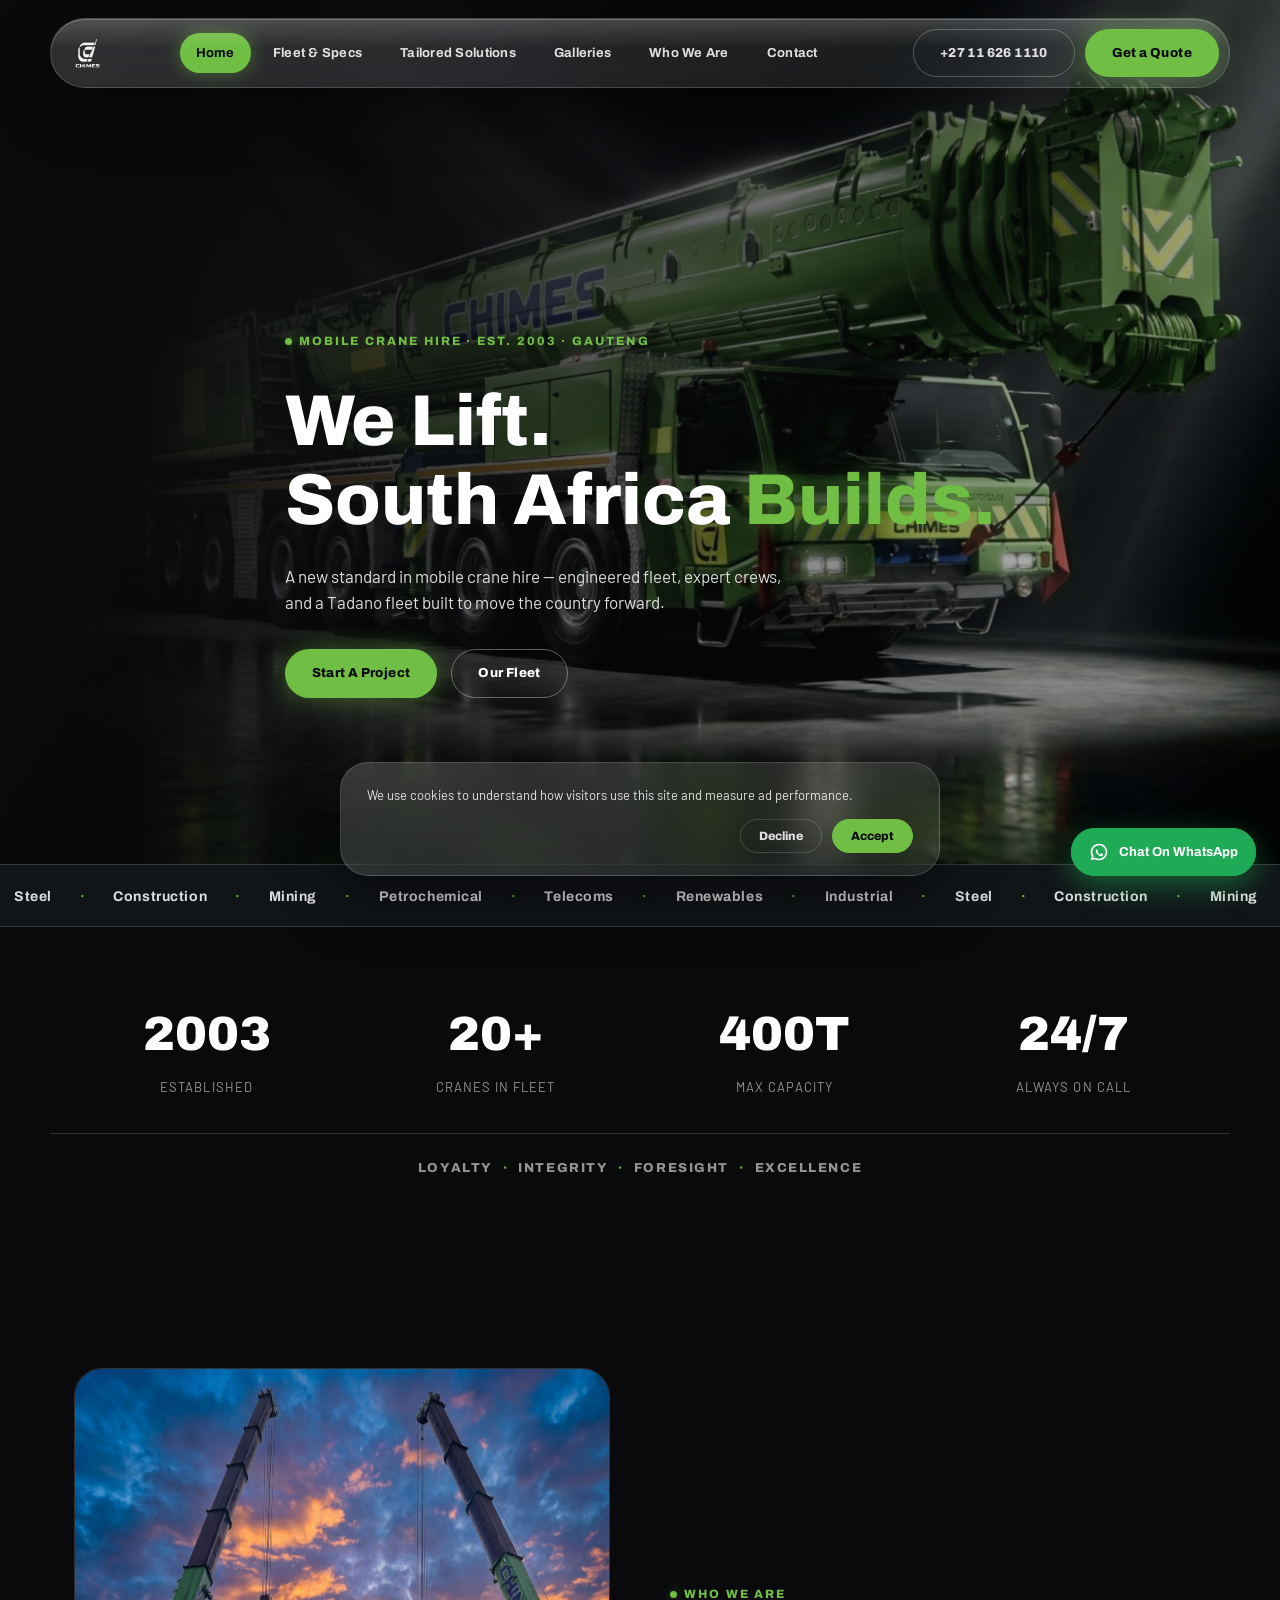
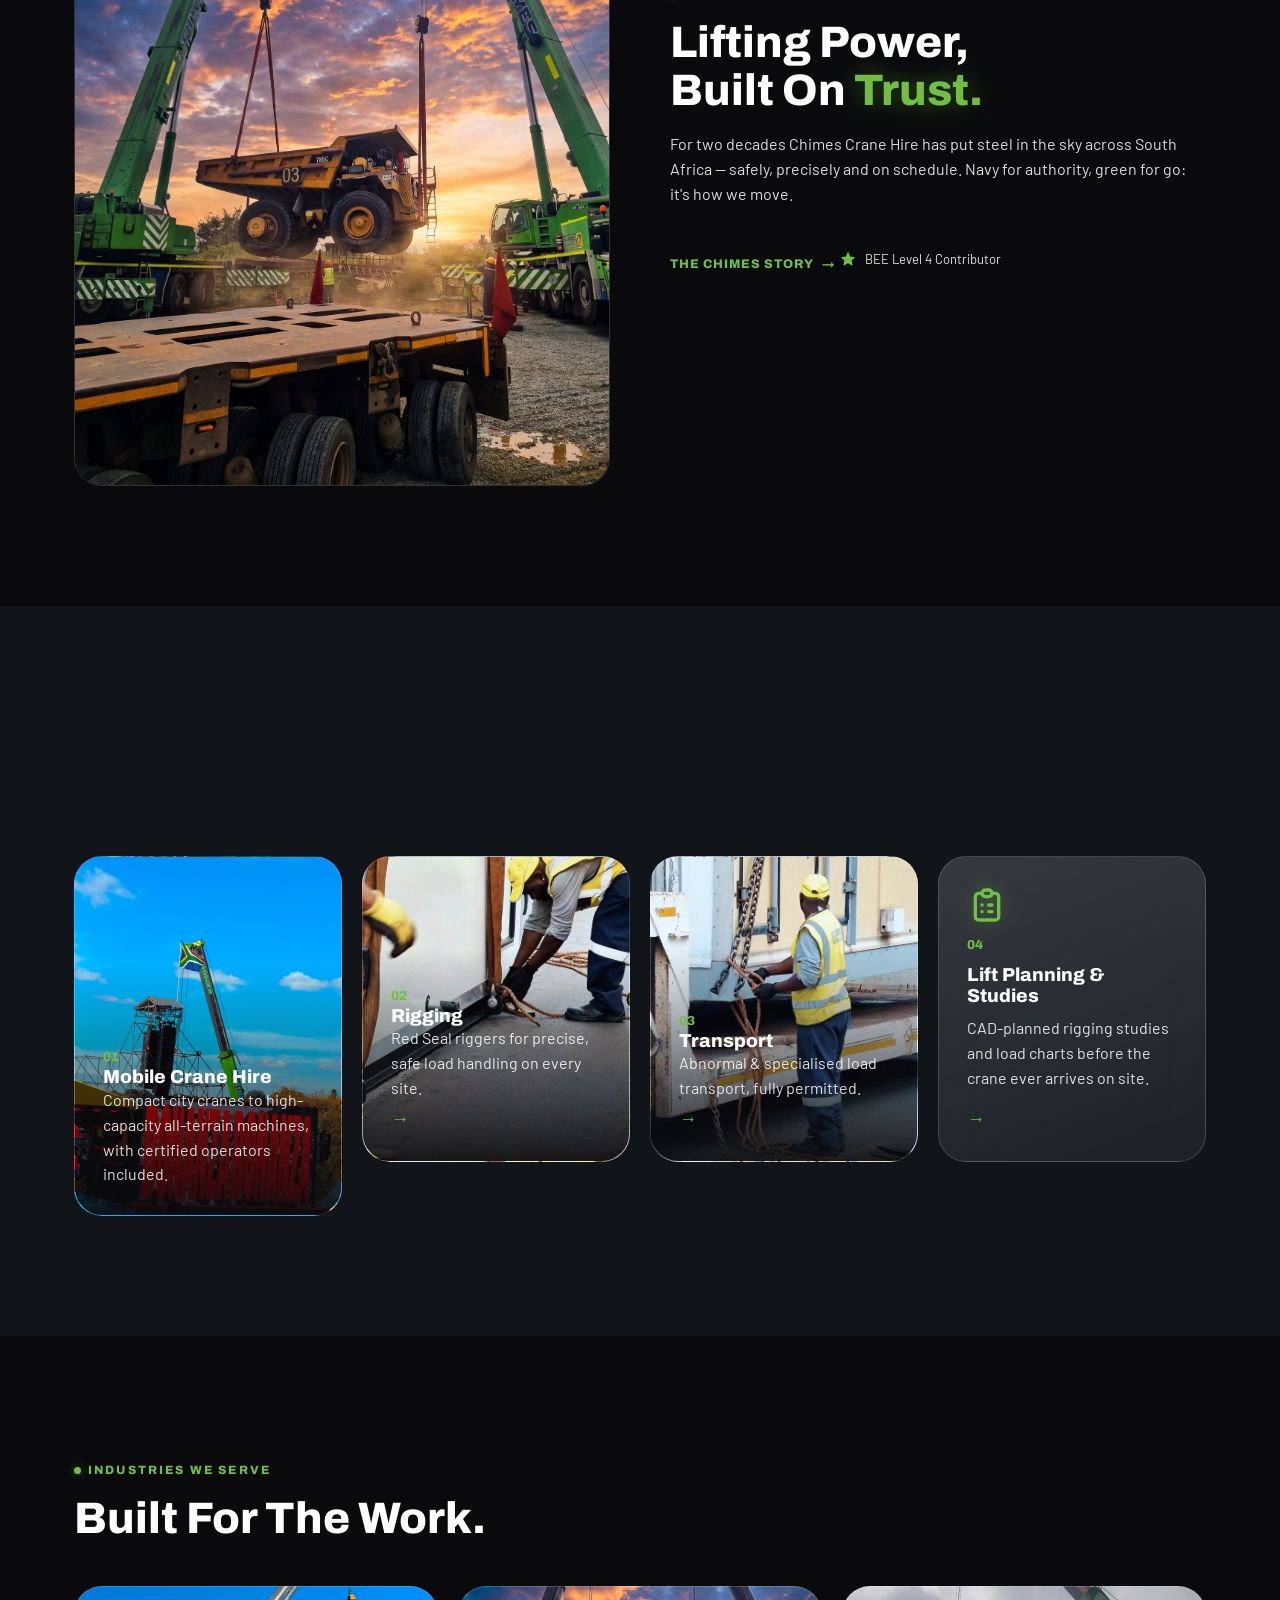
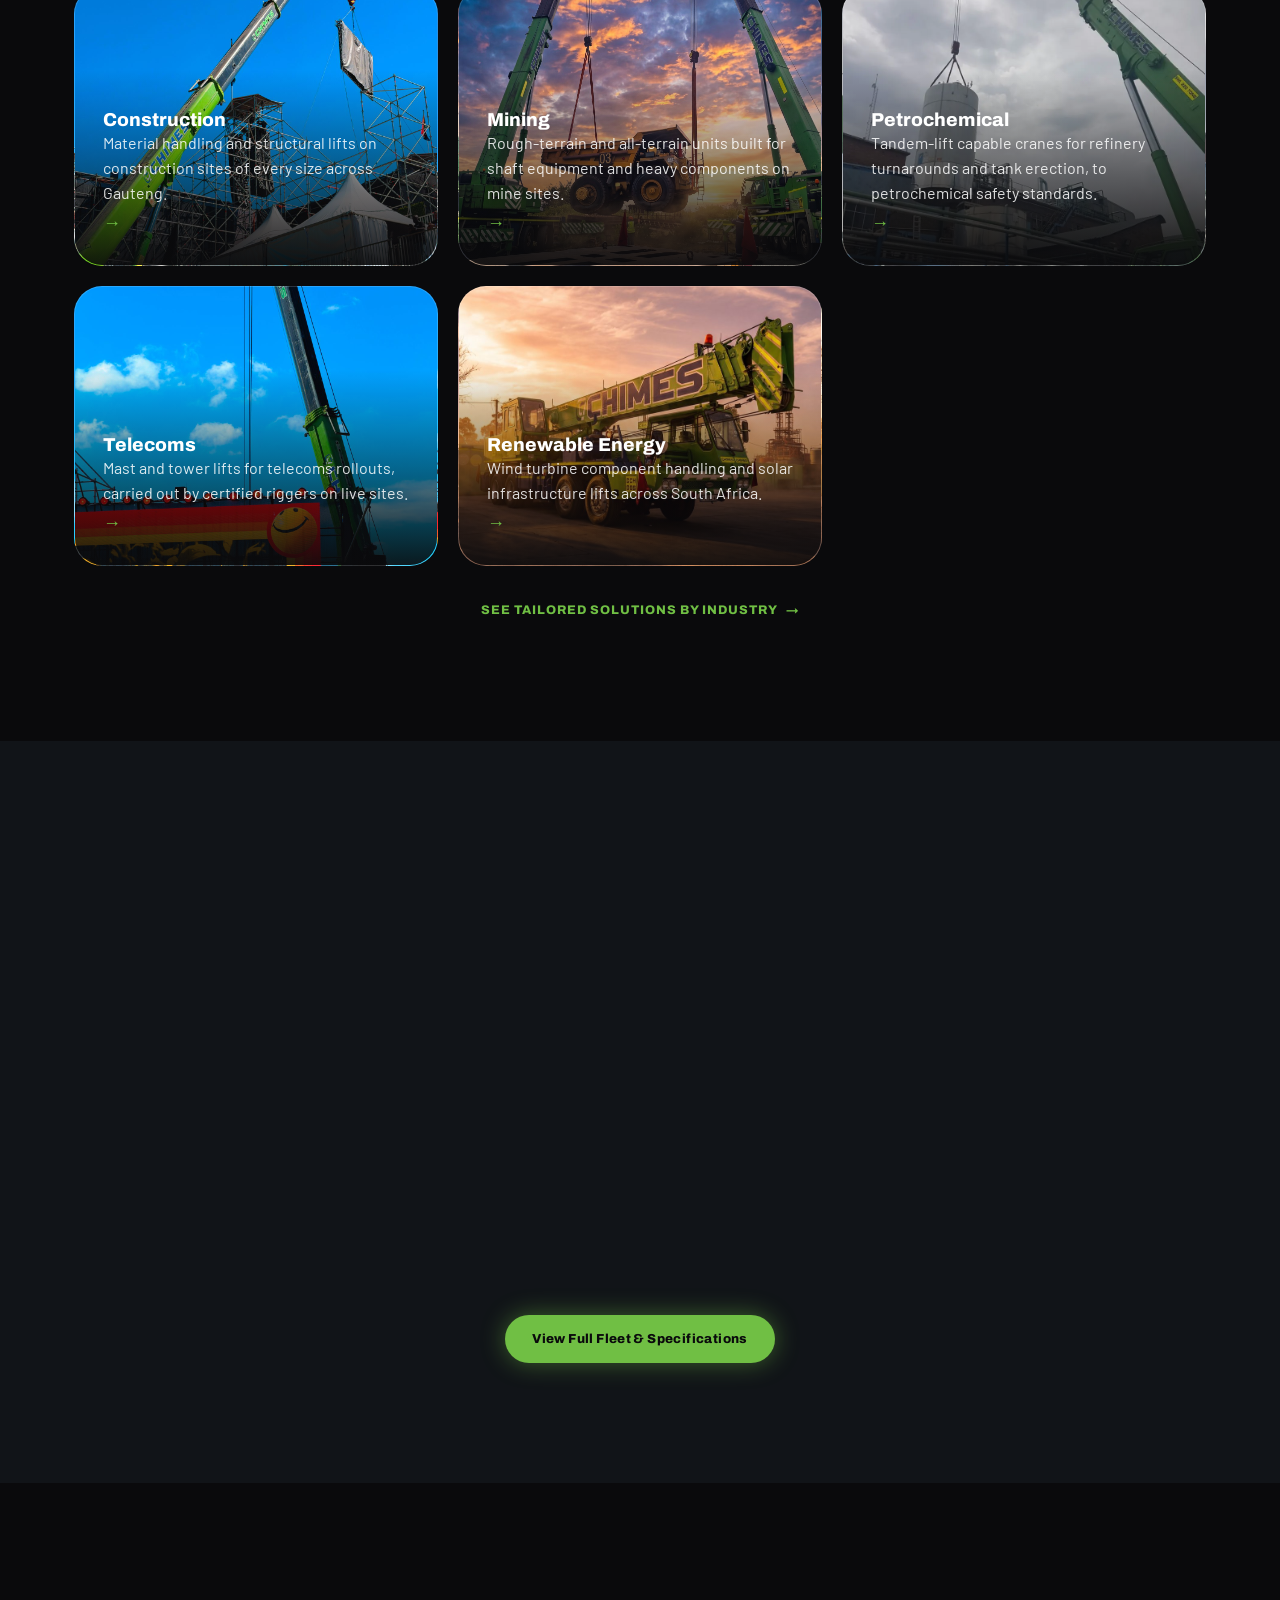
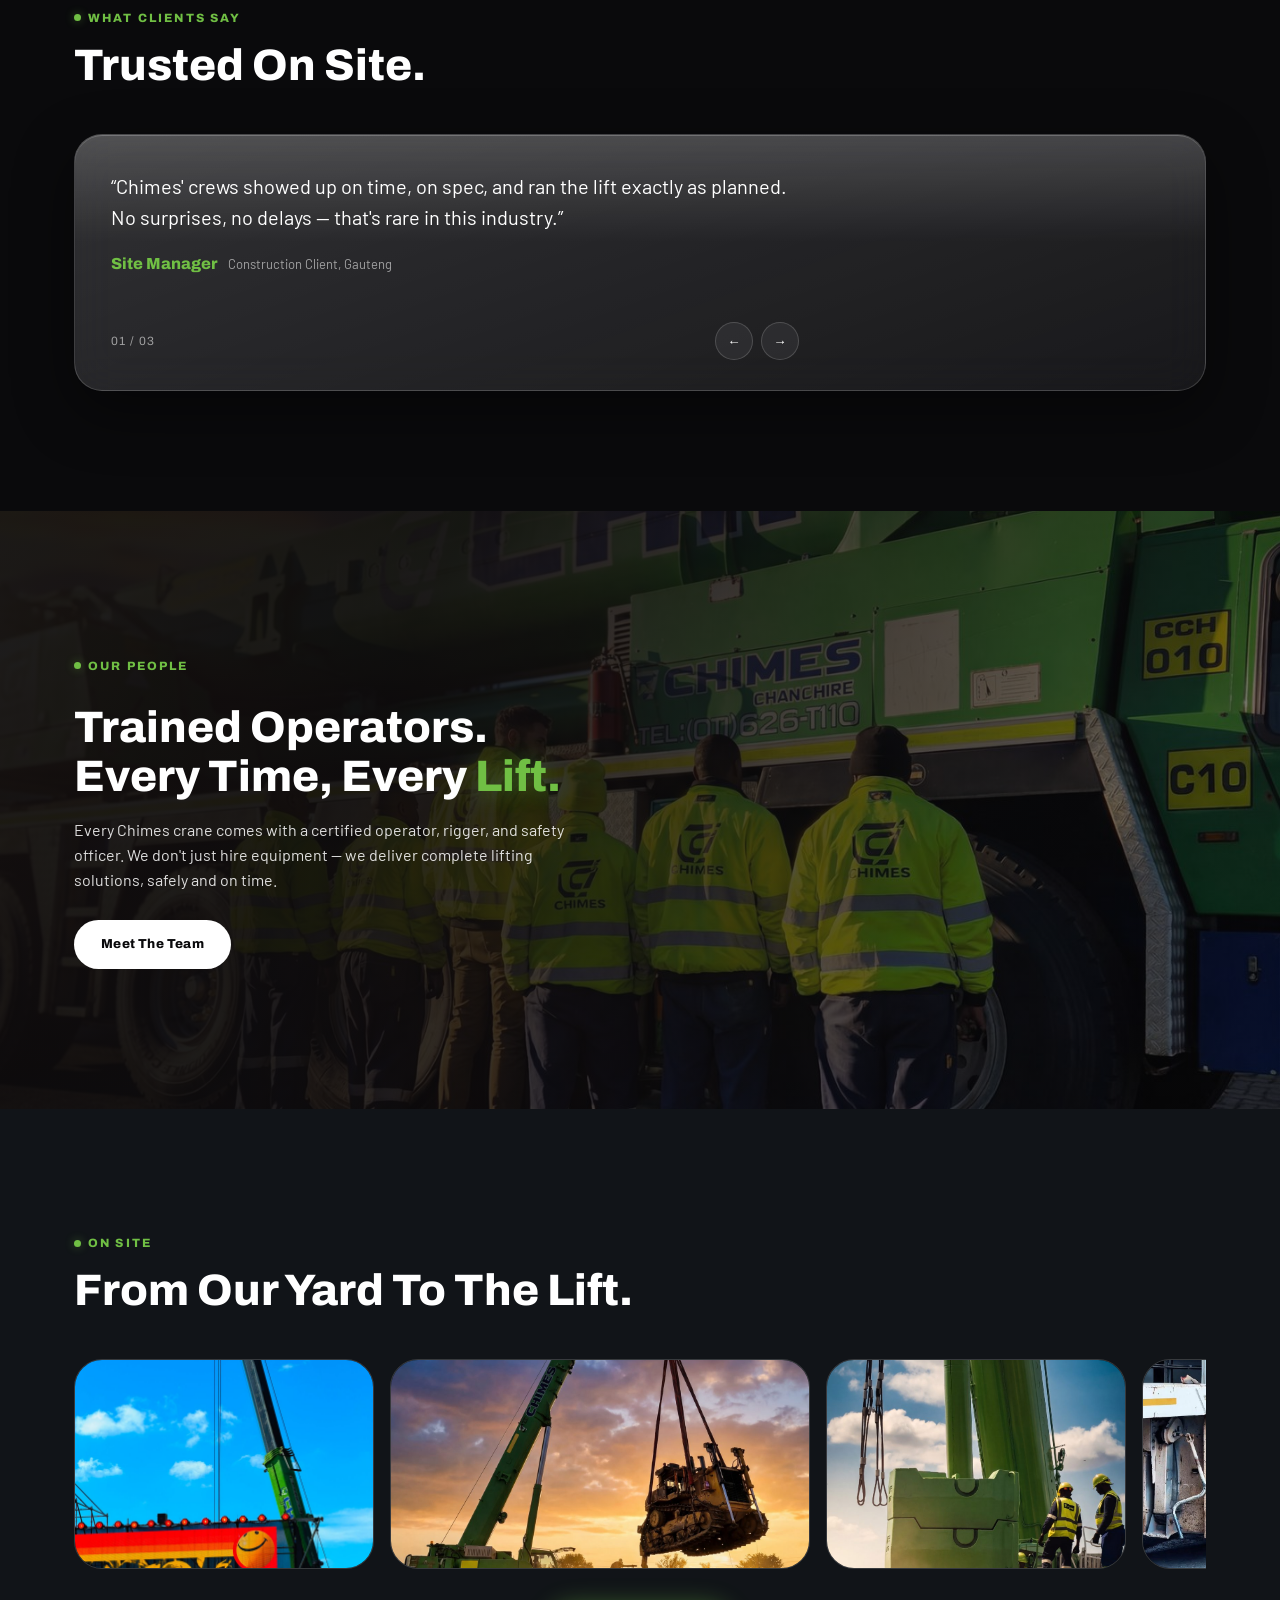
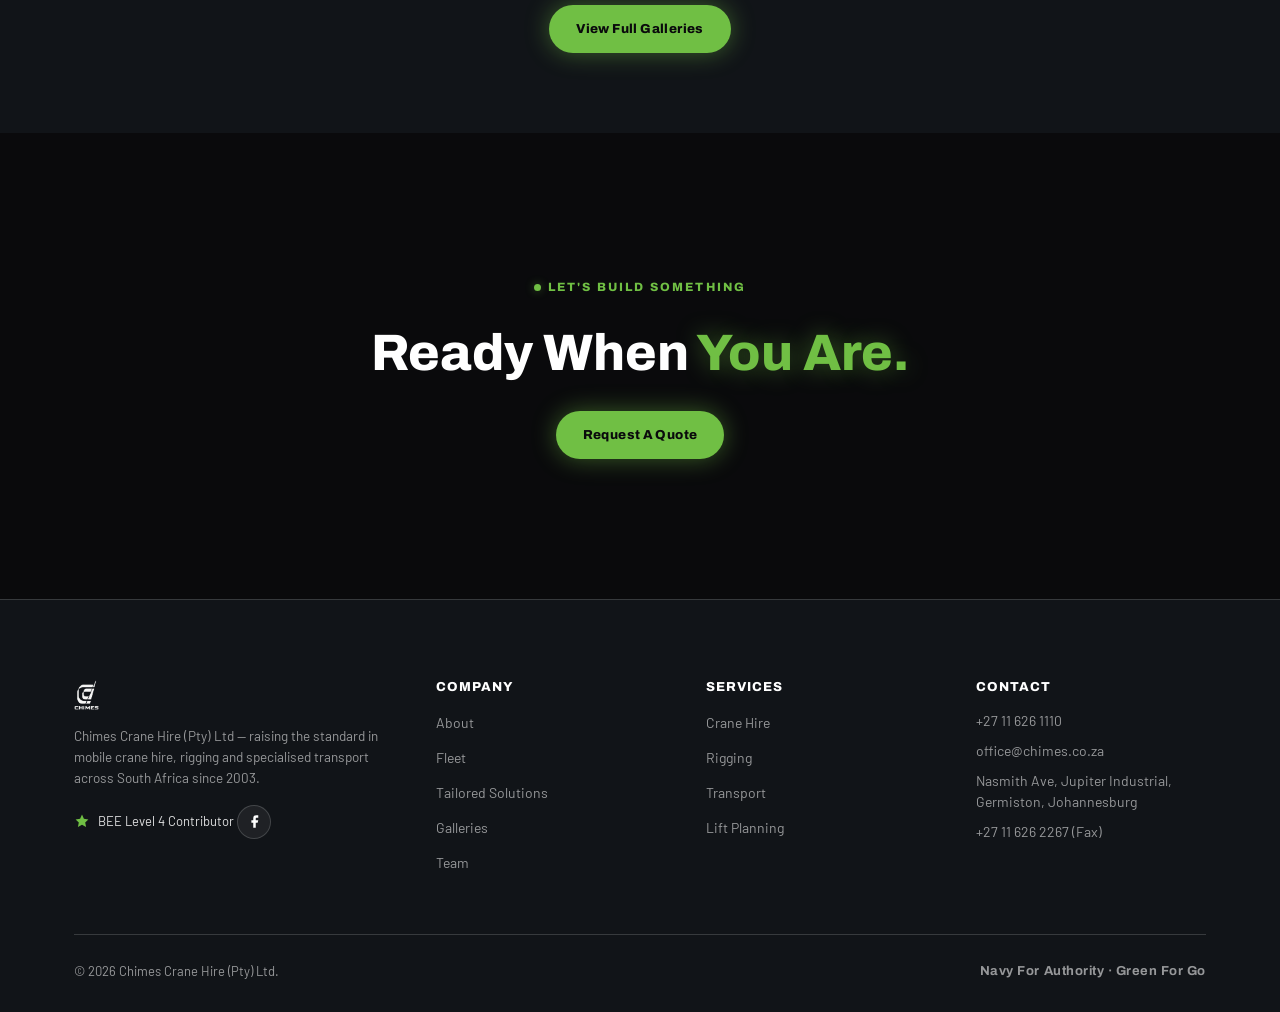
==== commit ddc93e0f: "Convert Industries section from hover panel to static image-card grid" ====
--- a/index.html
+++ b/index.html
@@ -114,26 +114,22 @@
 <section class="sec" id="industries">
   <div class="sec-inner">
     <div class="cap-hd fu"><span class="eyebrow">Industries We Serve</span><h2>Built For The Work.</h2></div>
-    <div class="ind-split glass fu">
-      <ul class="ind-list">
-        <li class="ind-li active" data-ind="construction">Construction<span class="ind-arrow">&rarr;</span></li>
-        <li class="ind-li" data-ind="mining">Mining<span class="ind-arrow">&rarr;</span></li>
-        <li class="ind-li" data-ind="petro">Petrochemical<span class="ind-arrow">&rarr;</span></li>
-        <li class="ind-li" data-ind="telecoms">Telecoms<span class="ind-arrow">&rarr;</span></li>
-        <li class="ind-li" data-ind="renewable">Renewable Energy<span class="ind-arrow">&rarr;</span></li>
-      </ul>
-      <div class="ind-panel">
-        <svg class="ind-panel-ico active" data-ind="construction" viewBox="0 0 40 40" fill="none" stroke="currentColor" stroke-width="2" stroke-linecap="round" stroke-linejoin="round"><line x1="4" y1="35" x2="36" y2="35"/><rect x="8" y="21" width="9" height="14"/><rect x="23" y="14" width="11" height="21"/><line x1="28.5" y1="14" x2="28.5" y2="6"/><line x1="28.5" y1="6" x2="35" y2="6"/><line x1="35" y1="6" x2="35" y2="11"/></svg>
-        <svg class="ind-panel-ico" data-ind="mining" viewBox="0 0 40 40" fill="none" stroke="currentColor" stroke-width="2" stroke-linecap="round" stroke-linejoin="round"><path d="M4 33 L14 15 L19 23 L24 11 L36 33 Z"/><line x1="4" y1="33" x2="36" y2="33"/></svg>
-        <svg class="ind-panel-ico" data-ind="petro" viewBox="0 0 40 40" fill="none" stroke="currentColor" stroke-width="2" stroke-linecap="round" stroke-linejoin="round"><path d="M6 21a6 6 0 0 1 12 0" /><rect x="6" y="21" width="12" height="13" rx="1"/><line x1="27" y1="34" x2="27" y2="16"/><path d="M27 16c-2.2 1.8-2.2 3.8 0 5.6c2.2-1.8 2.2-3.8 0-5.6z" fill="currentColor" stroke="none"/><line x1="3" y1="34" x2="36" y2="34"/></svg>
-        <svg class="ind-panel-ico" data-ind="telecoms" viewBox="0 0 40 40" fill="none" stroke="currentColor" stroke-width="2" stroke-linecap="round" stroke-linejoin="round"><line x1="13" y1="35" x2="13" y2="9"/><circle cx="13" cy="7" r="1.8" fill="currentColor" stroke="none"/><line x1="8" y1="35" x2="18" y2="35"/><path d="M19 16a9 9 0 0 1 0 13"/><path d="M24 11a16 16 0 0 1 0 23"/></svg>
-        <svg class="ind-panel-ico" data-ind="renewable" viewBox="0 0 40 40" fill="none" stroke="currentColor" stroke-width="2" stroke-linecap="round" stroke-linejoin="round"><line x1="20" y1="35" x2="20" y2="11"/><circle cx="20" cy="9" r="1.8" fill="currentColor" stroke="none"/><path d="M20 9 L10 6"/><path d="M20 9 L30 12"/><path d="M20 9 L23 19"/><line x1="14" y1="35" x2="26" y2="35"/></svg>
-        <p class="ind-panel-txt active" data-ind="construction">From foundations to steel erection, our cranes handle material handling and structural lifts on construction sites of every size across Gauteng.</p>
-        <p class="ind-panel-txt" data-ind="mining">Rough-terrain and all-terrain units built for shaft equipment, bulk material handling and heavy components on demanding mine sites.</p>
-        <p class="ind-panel-txt" data-ind="petro">Tandem-lift capable cranes for refinery turnarounds, tank erection and flare stack work, handled to petrochemical safety standards.</p>
-        <p class="ind-panel-txt" data-ind="telecoms">Mast and tower lifts for telecoms rollouts, carried out by certified riggers who understand confined access and live-site safety.</p>
-        <p class="ind-panel-txt" data-ind="renewable">Wind turbine component handling and solar infrastructure lifts, supporting South Africa's renewable energy build-out.</p>
-      </div>
+    <div class="ind-grid">
+      <a class="cap-img-card fu" href="tailored-solutions.html" style="background-image:url('images/tailored/construction.jpg');">
+        <div class="cap-txt"><h3>Construction</h3><p>Material handling and structural lifts on construction sites of every size across Gauteng.</p><span class="cap-arrow">&rarr;</span></div>
+      </a>
+      <a class="cap-img-card fu" href="tailored-solutions.html" style="background-image:url('images/tailored/mining.jpg');">
+        <div class="cap-txt"><h3>Mining</h3><p>Rough-terrain and all-terrain units built for shaft equipment and heavy components on mine sites.</p><span class="cap-arrow">&rarr;</span></div>
+      </a>
+      <a class="cap-img-card fu" href="tailored-solutions.html" style="background-image:url('images/tailored/petrochemical.webp');">
+        <div class="cap-txt"><h3>Petrochemical</h3><p>Tandem-lift capable cranes for refinery turnarounds and tank erection, to petrochemical safety standards.</p><span class="cap-arrow">&rarr;</span></div>
+      </a>
+      <a class="cap-img-card fu" href="tailored-solutions.html" style="background-image:url('images/tailored/telecoms.jpg');">
+        <div class="cap-txt"><h3>Telecoms</h3><p>Mast and tower lifts for telecoms rollouts, carried out by certified riggers on live sites.</p><span class="cap-arrow">&rarr;</span></div>
+      </a>
+      <a class="cap-img-card fu" href="tailored-solutions.html" style="background-image:url('images/tailored/renewables.jpg');">
+        <div class="cap-txt"><h3>Renewable Energy</h3><p>Wind turbine component handling and solar infrastructure lifts across South Africa.</p><span class="cap-arrow">&rarr;</span></div>
+      </a>
     </div>
     <div style="text-align:center; margin-top:30px;"><a href="tailored-solutions.html" class="about-link">See Tailored Solutions By Industry <span class="arrow">&rarr;</span></a></div>
   </div>
--- a/style.css
+++ b/style.css
@@ -187,17 +187,7 @@
 .cap-img-card:hover .cap-arrow,.cap-card:hover .cap-arrow{transform:translateX(4px);}
 
 /* ===== INDUSTRIES ===== */
-.ind-split{display:grid; grid-template-columns:.85fr 1.15fr; gap:0; border-radius:var(--radius-card); overflow:hidden;}
-.ind-list{border-right:1px solid var(--glass-border);}
-.ind-li{font-family:var(--ff-head); font-weight:800; font-size:17px; text-transform:uppercase; padding:22px 26px; border-bottom:1px solid var(--glass-border); cursor:pointer; display:flex; justify-content:space-between; align-items:center; transition:background .15s, color .15s;}
-.ind-li.active,.ind-li:hover{background:rgba(255,255,255,.06); color:var(--green);}
-.ind-li .ind-arrow{opacity:0; color:var(--green); transition:opacity .15s, transform .15s; transform:translateX(-6px);}
-.ind-li.active .ind-arrow{opacity:1; transform:translateX(0);}
-.ind-panel{padding:40px; position:relative;}
-.ind-panel-ico{display:none; color:var(--green); width:56px; height:56px; margin-bottom:24px; filter:drop-shadow(0 0 12px var(--green-glow));}
-.ind-panel-ico.active{display:block;}
-.ind-panel-txt{display:none; font-size:16px; color:var(--text);}
-.ind-panel-txt.active{display:block;}
+.ind-grid{display:grid; grid-template-columns:repeat(3,1fr); gap:20px;}
 
 /* ===== FLEET TEASER + FLEET PAGE CARDS ===== */
 .fleet-card-grid{display:grid; grid-template-columns:repeat(4,1fr); gap:20px;}
@@ -348,7 +338,8 @@
 
 /* ===== RESPONSIVE ===== */
 @media (max-width:900px){
-  .about-split,.ind-split,.quote-grid{grid-template-columns:1fr;}
+  .about-split,.quote-grid{grid-template-columns:1fr;}
+  .ind-grid{grid-template-columns:repeat(2,1fr);}
   .cap-grid{grid-template-columns:repeat(2,1fr);}
   .cap-feature{grid-row:span 1;}
   .fleet-card-grid,.fleet-card-grid.sm,.quick-grid,.team-grid,.tlr-grid{grid-template-columns:repeat(2,1fr);}
@@ -364,7 +355,7 @@
     background:linear-gradient(160deg, var(--glass-hi), var(--glass)); backdrop-filter:blur(22px) saturate(160%); border:1px solid var(--glass-border); border-radius:var(--radius-card);}
   .nav-links.open{display:flex;}
   .nav-ctas{display:none;}
-  .stat-grid,.cap-grid,.fleet-card-grid,.fleet-card-grid.sm,.quick-grid,.team-grid,.tlr-grid,.gallery-grid{grid-template-columns:1fr;}
+  .stat-grid,.cap-grid,.ind-grid,.fleet-card-grid,.fleet-card-grid.sm,.quick-grid,.team-grid,.tlr-grid,.gallery-grid{grid-template-columns:1fr;}
   .gallery-grid figure.wide{grid-column:span 1;}
   .ft-top{grid-template-columns:1fr;}
   .signup-band{flex-direction:column; align-items:stretch; gap:16px;}
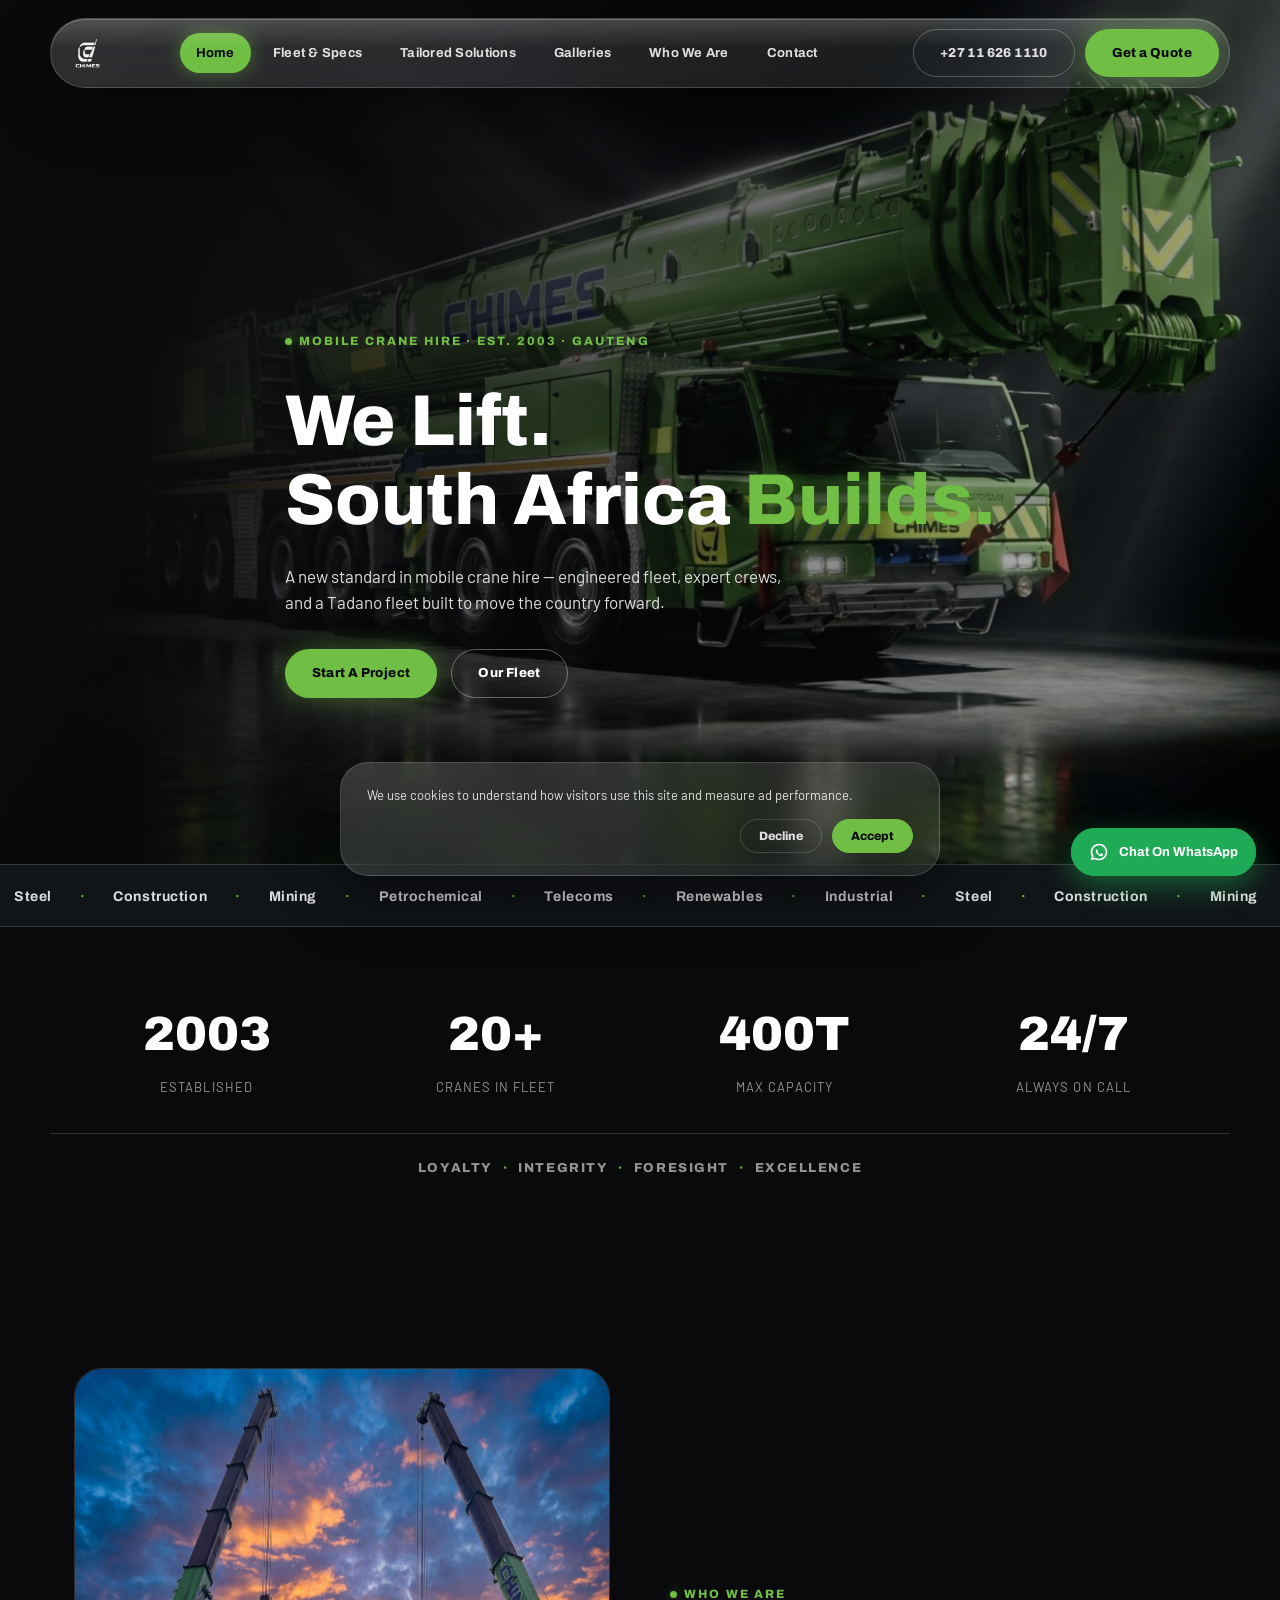
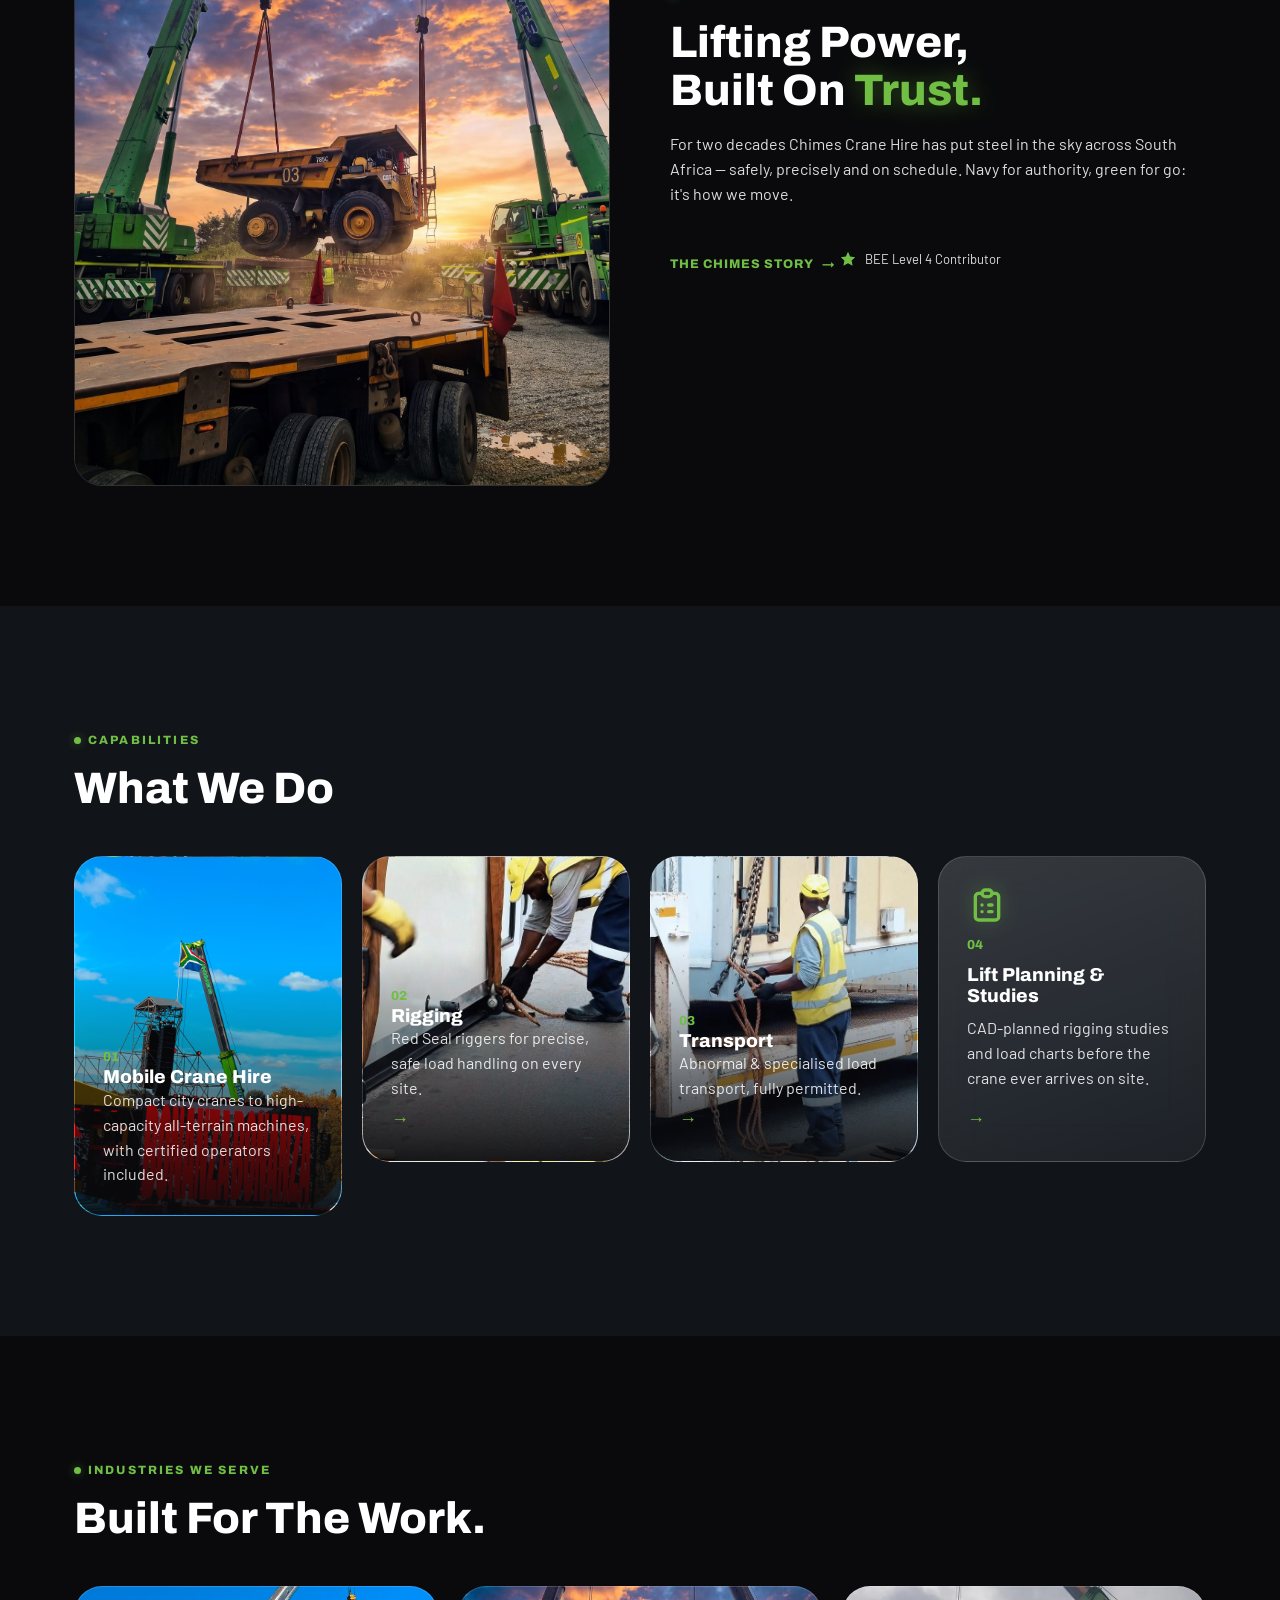
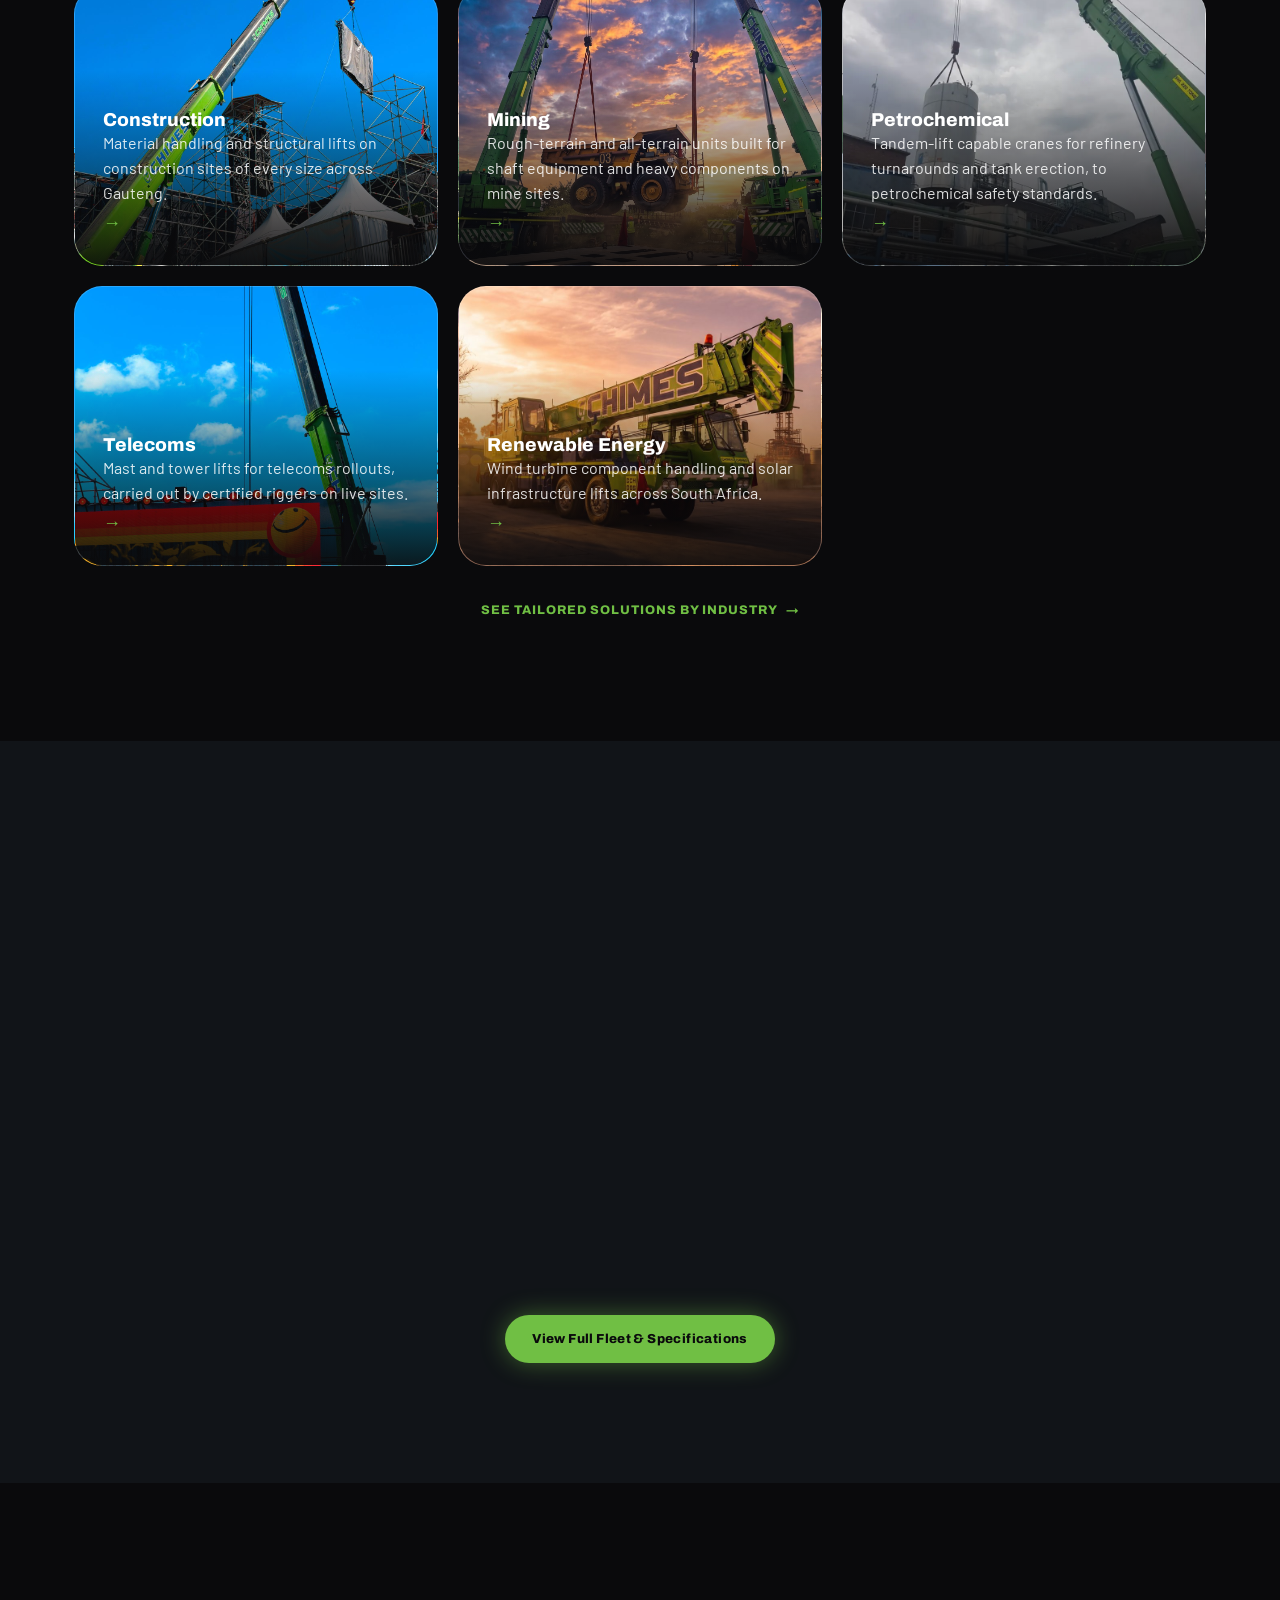
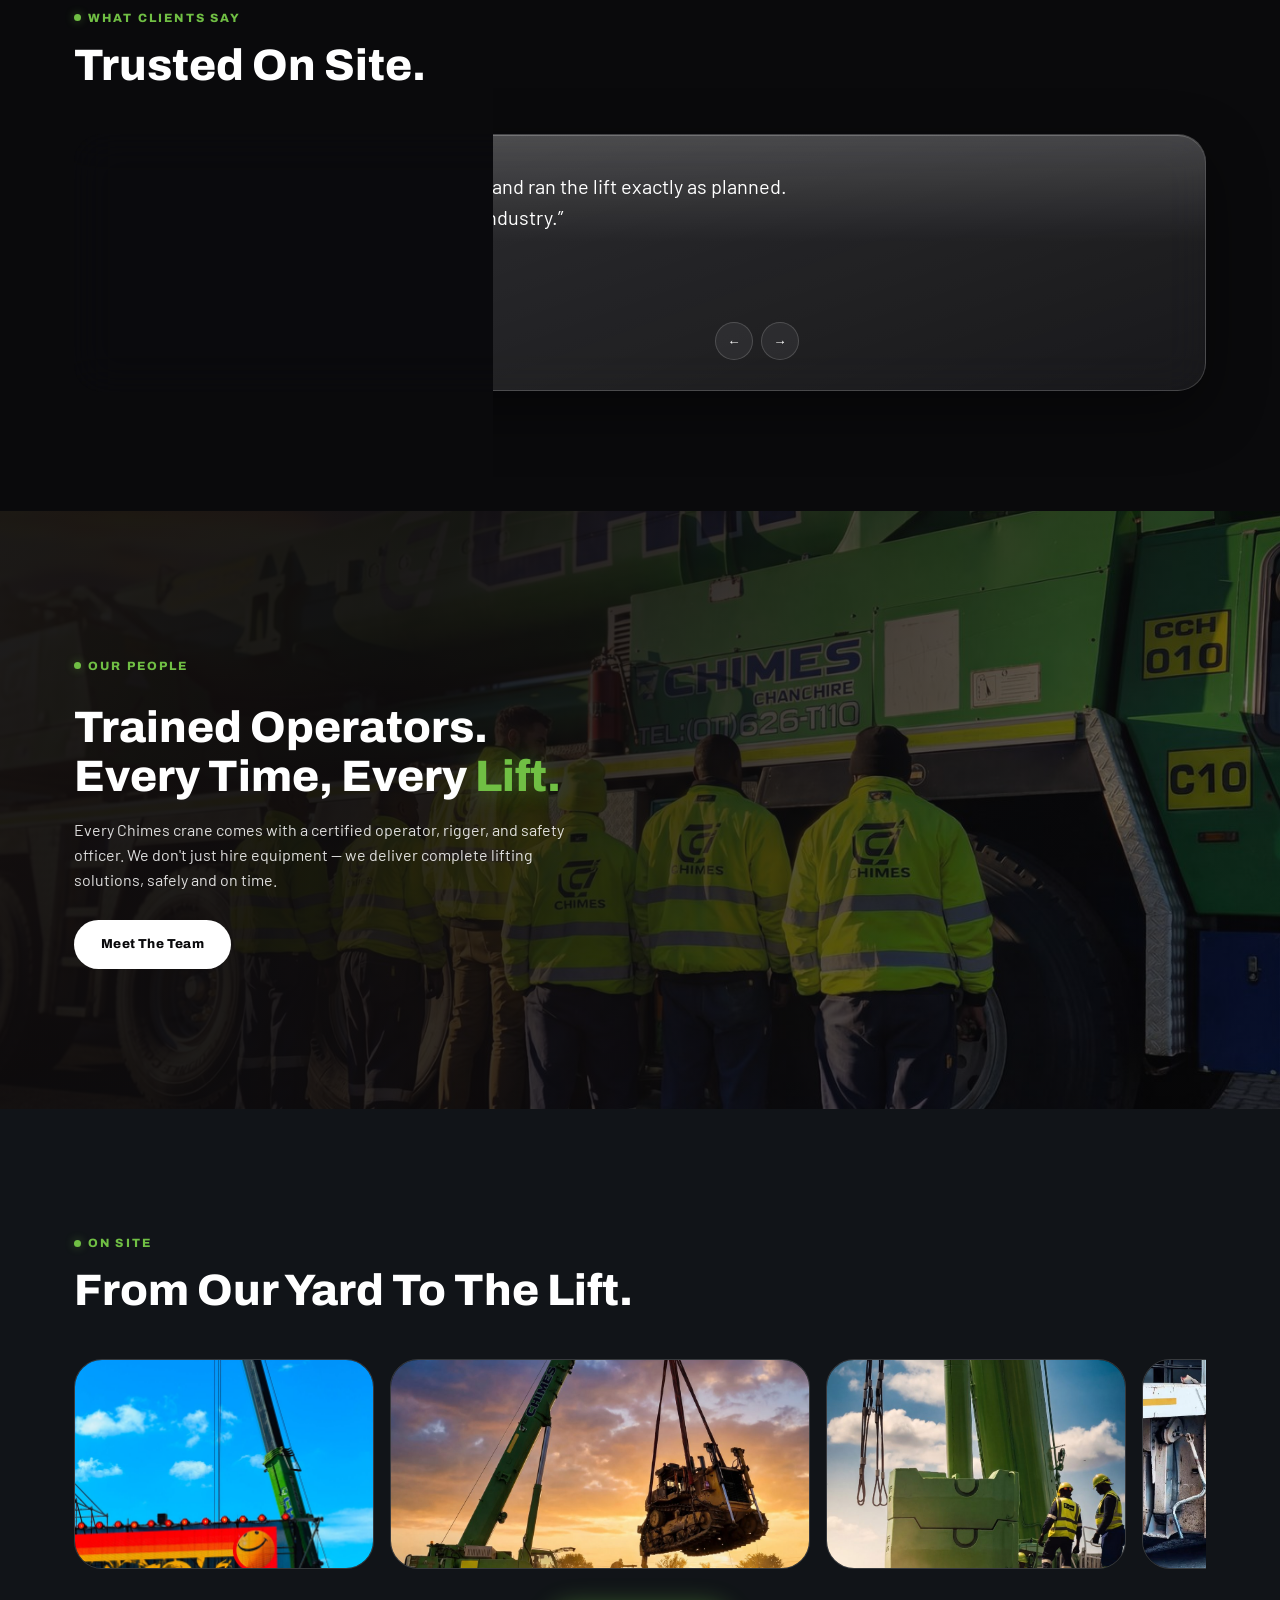
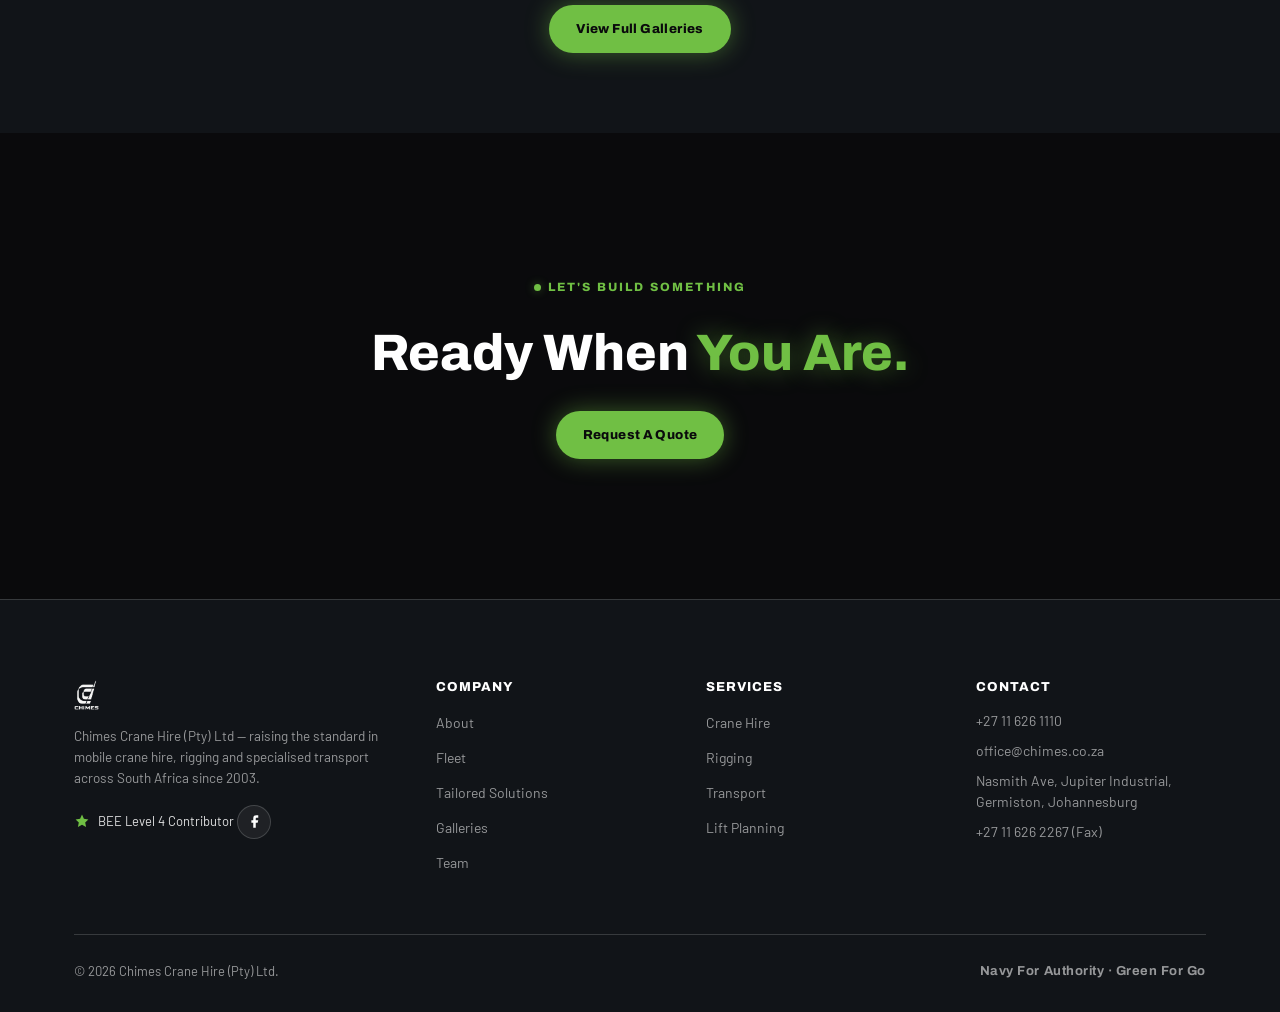
==== commit 1aa8b8aa: "Add arrow affordance to fleet showcase cards for grid consistency" ====
--- a/index.html
+++ b/index.html
@@ -139,10 +139,10 @@
   <div class="sec-inner">
     <div class="cap-hd fu"><span class="eyebrow">Built To Lift Anything</span><h2>Our Fleet</h2></div>
     <div class="fleet-card-grid fu">
-      <a class="fc" href="fleet.html" style="background-image:url('images/fleet/chimes-400t.jpg');"><span class="fc-sub">Tadano ATF 400G-6</span><div class="fc-tag"><div class="fc-class">Heavy &middot; 400T</div><div class="fc-name">Our flagship — major lifts, max reach</div></div></a>
-      <a class="fc" href="fleet.html" style="background-image:url('images/fleet/chimes-220t.jpg');"><span class="fc-sub">126m With Jib</span><div class="fc-tag"><div class="fc-class">Premium &middot; 220T</div><div class="fc-name">Refinery &amp; power plant operations</div></div></a>
-      <a class="fc" href="fleet.html" style="background-image:url('images/fleet/chimes-90t.jpg');"><span class="fc-sub">All Terrain</span><div class="fc-tag"><div class="fc-class">Mid &middot; 90T</div><div class="fc-name">The versatile workhorse</div></div></a>
-      <a class="fc" href="fleet.html" style="background-image:url('images/fleet/chimes-8-15t-truck.jpg');"><span class="fc-sub">Truck Mount</span><div class="fc-tag"><div class="fc-class">Compact &middot; 8&ndash;15T</div><div class="fc-name">Agile, tight-access lifting</div></div></a>
+      <a class="fc" href="fleet.html" style="background-image:url('images/fleet/chimes-400t.jpg');"><span class="fc-sub">Tadano ATF 400G-6</span><div class="fc-tag"><div class="fc-class">Heavy &middot; 400T</div><div class="fc-name">Our flagship — major lifts, max reach</div><span class="fc-arrow">&rarr;</span></div></a>
+      <a class="fc" href="fleet.html" style="background-image:url('images/fleet/chimes-220t.jpg');"><span class="fc-sub">126m With Jib</span><div class="fc-tag"><div class="fc-class">Premium &middot; 220T</div><div class="fc-name">Refinery &amp; power plant operations</div><span class="fc-arrow">&rarr;</span></div></a>
+      <a class="fc" href="fleet.html" style="background-image:url('images/fleet/chimes-90t.jpg');"><span class="fc-sub">All Terrain</span><div class="fc-tag"><div class="fc-class">Mid &middot; 90T</div><div class="fc-name">The versatile workhorse</div><span class="fc-arrow">&rarr;</span></div></a>
+      <a class="fc" href="fleet.html" style="background-image:url('images/fleet/chimes-8-15t-truck.jpg');"><span class="fc-sub">Truck Mount</span><div class="fc-tag"><div class="fc-class">Compact &middot; 8&ndash;15T</div><div class="fc-name">Agile, tight-access lifting</div><span class="fc-arrow">&rarr;</span></div></a>
     </div>
     <div style="text-align:center; margin-top:44px;"><a href="fleet.html" class="btn-grn">View Full Fleet &amp; Specifications</a></div>
   </div>
--- a/style.css
+++ b/style.css
@@ -202,6 +202,8 @@
 .fc-tag{position:absolute; left:0; right:0; bottom:0; z-index:1; background:rgba(112,191,68,.92); backdrop-filter:blur(8px); color:var(--bg); padding:14px 18px;}
 .fc-class{font-family:var(--ff-head); font-weight:800; font-size:13px;}
 .fc-name{font-size:13px; margin-top:2px;}
+.fc-arrow{display:inline-block; margin-top:6px; font-size:16px; font-weight:800; color:var(--bg); transition:transform .2s;}
+.fc:hover .fc-arrow{transform:translateX(4px);}
 
 /* ===== TESTIMONIALS ===== */
 .testi-card{display:none; padding:36px; max-width:760px;}
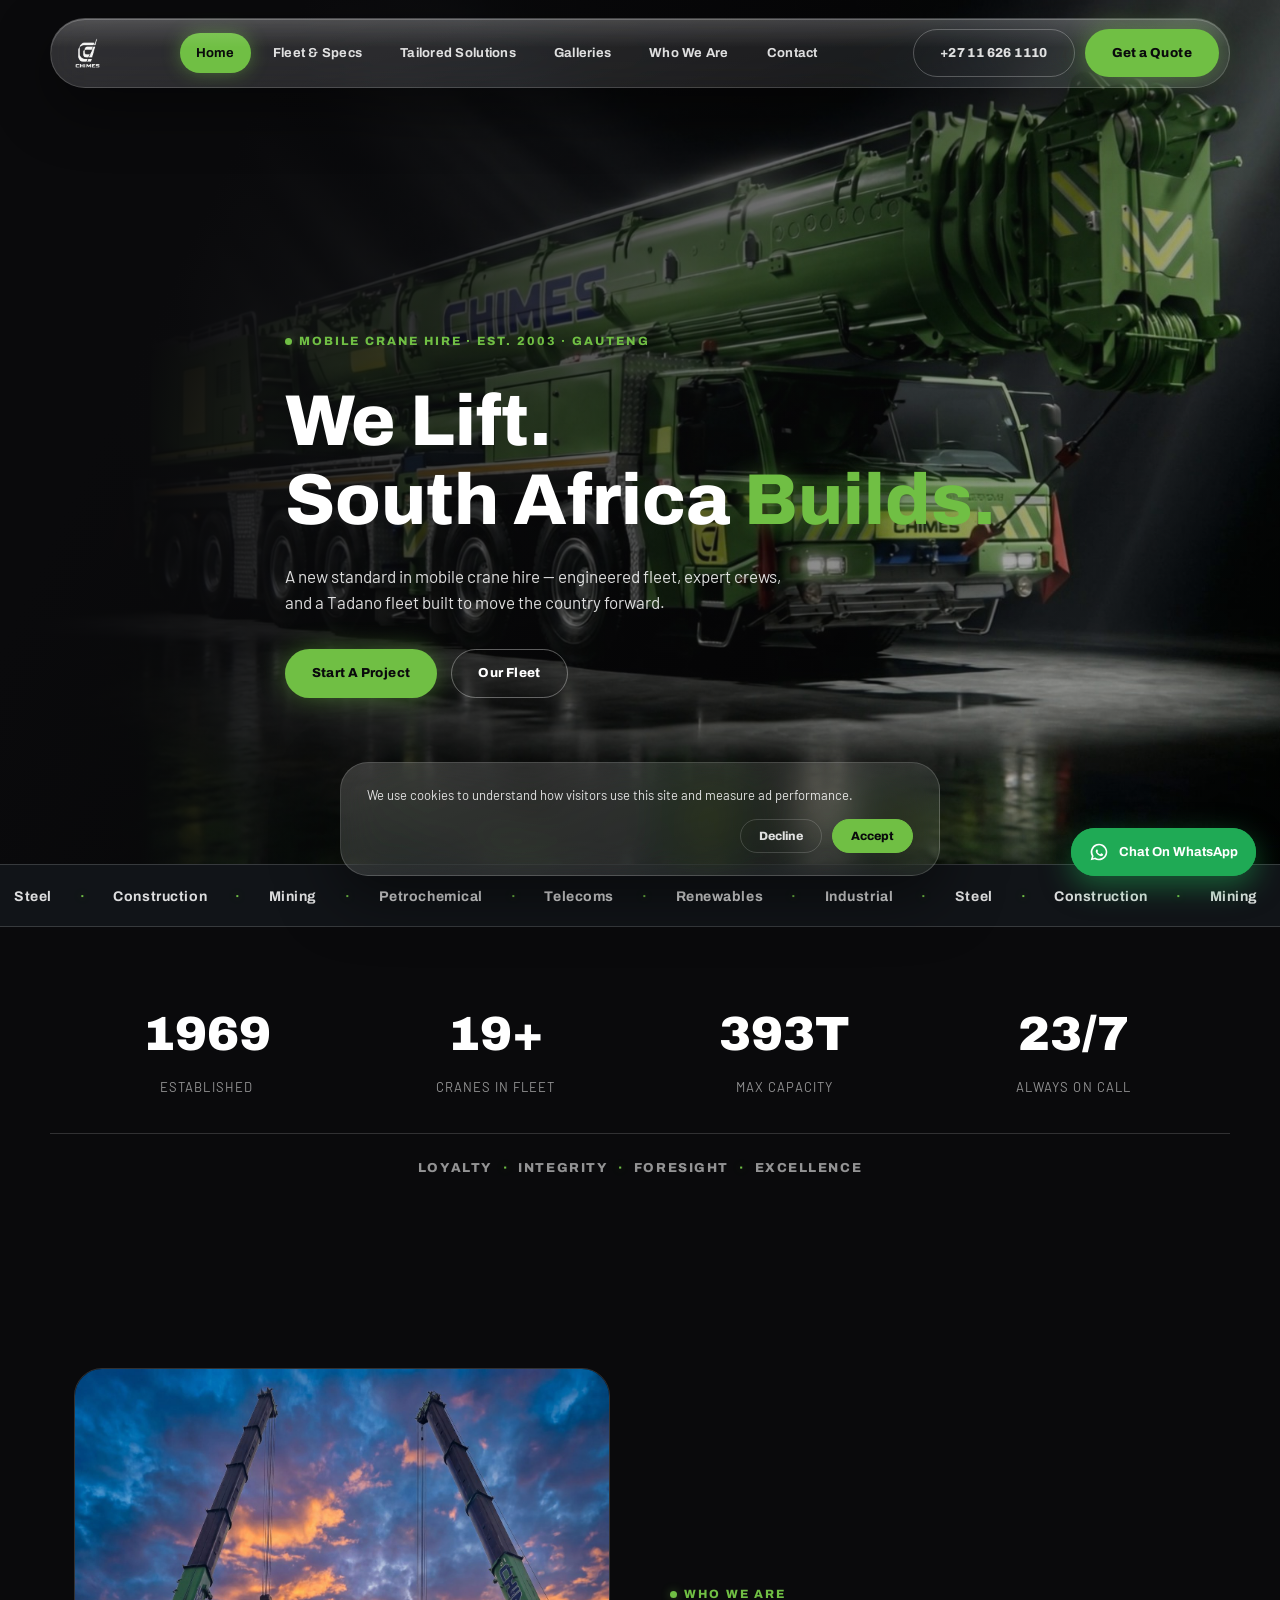
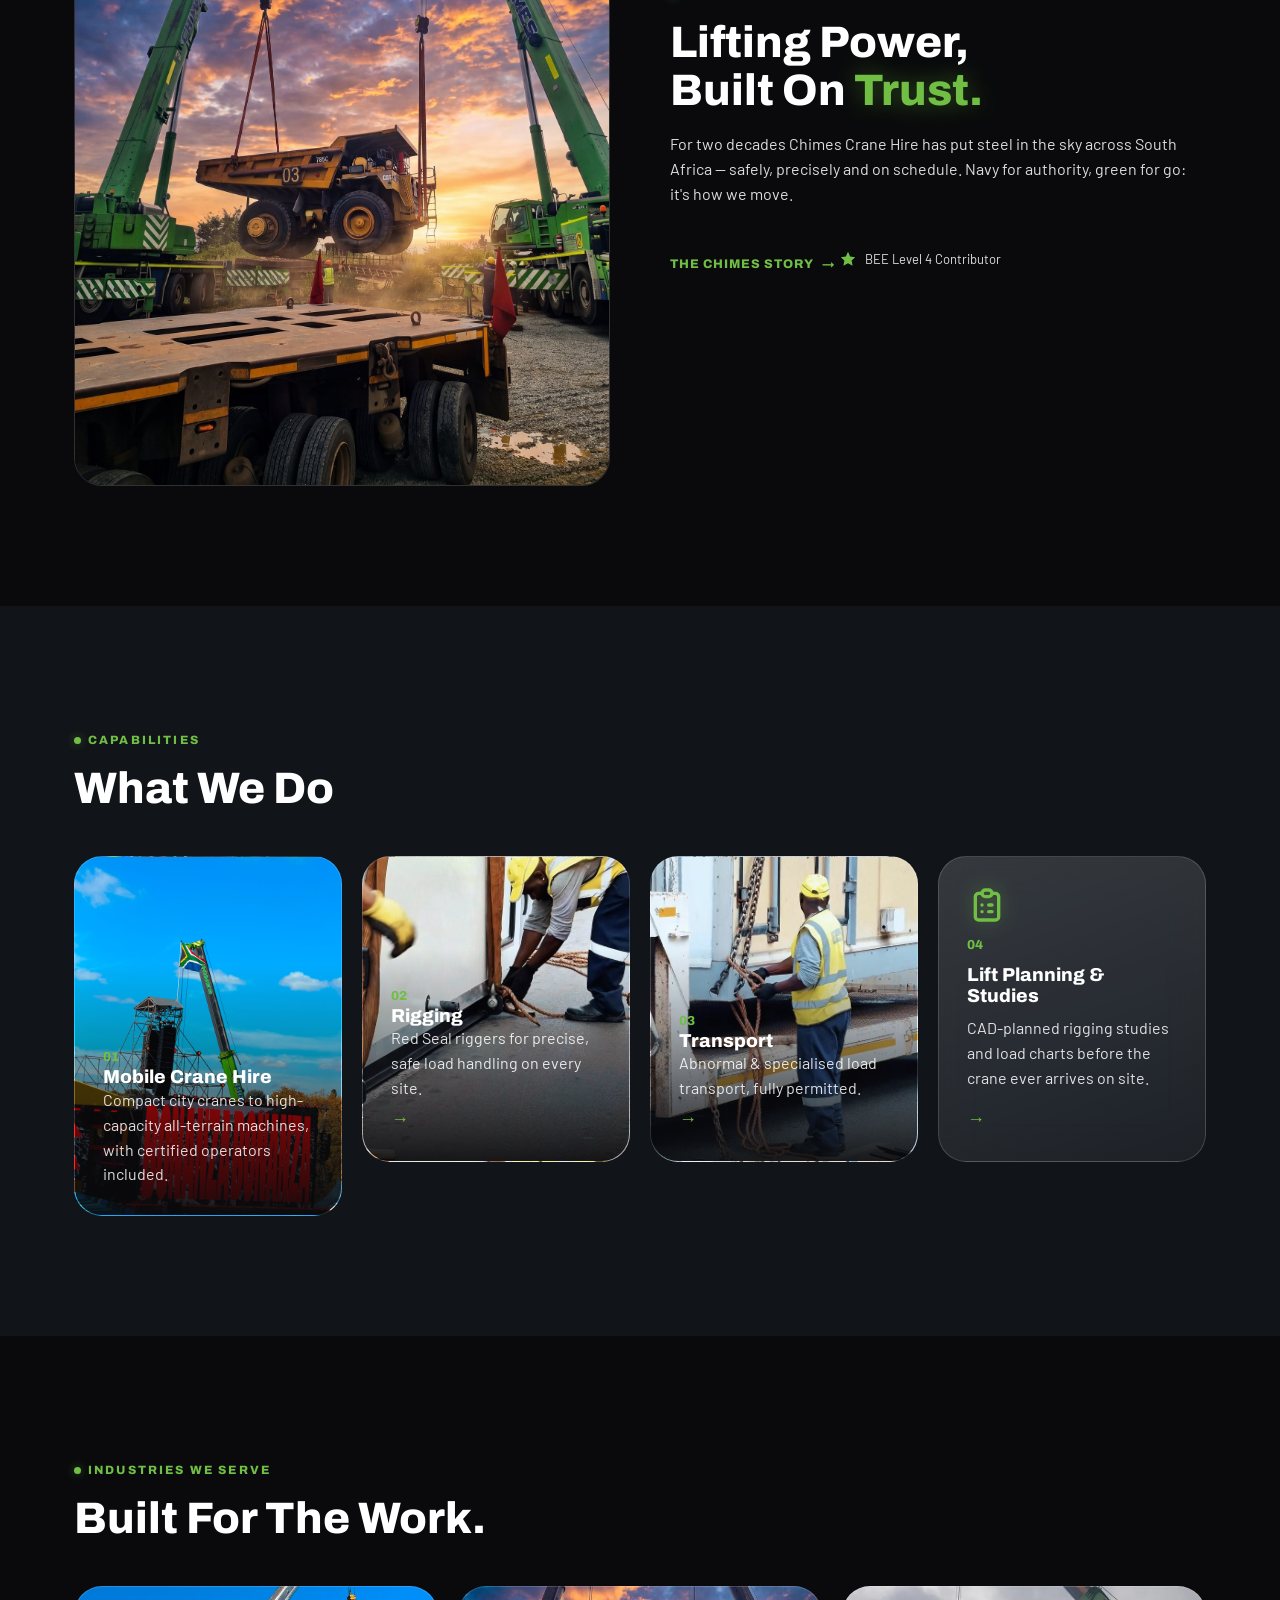
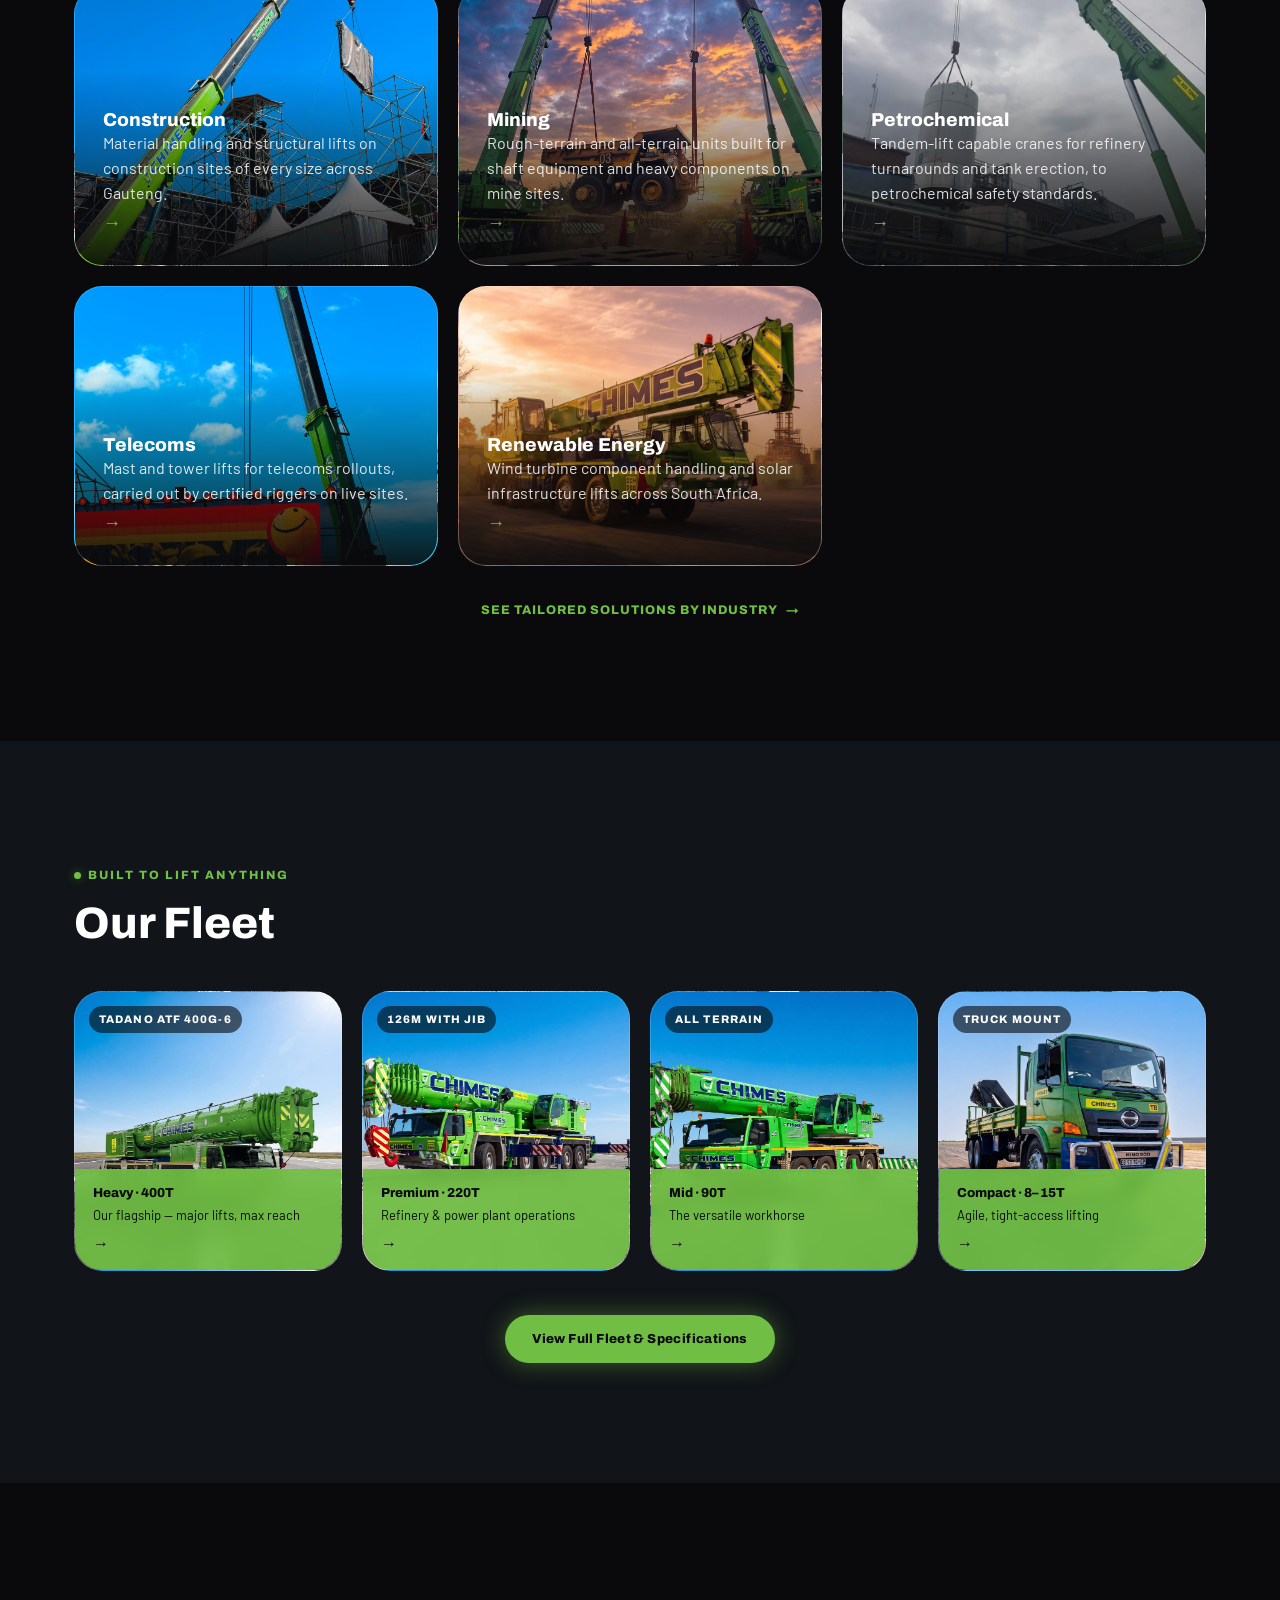
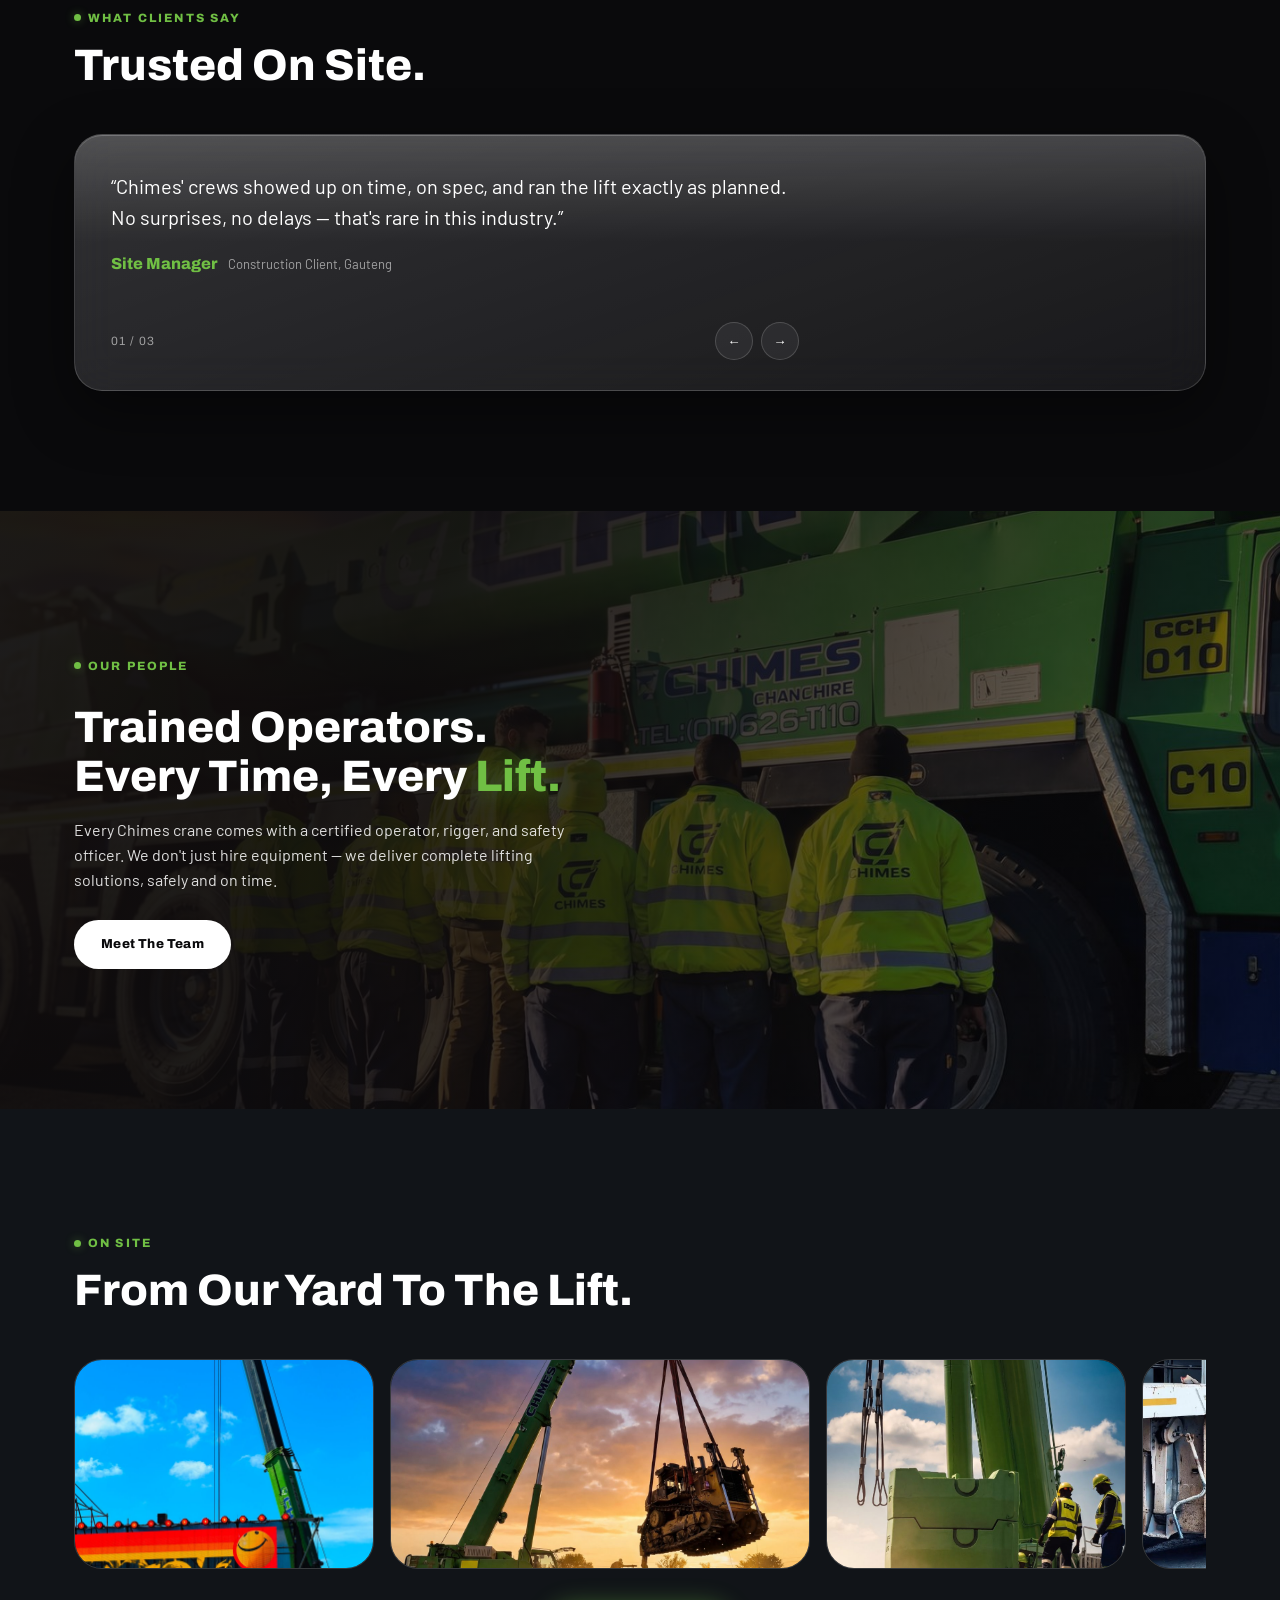
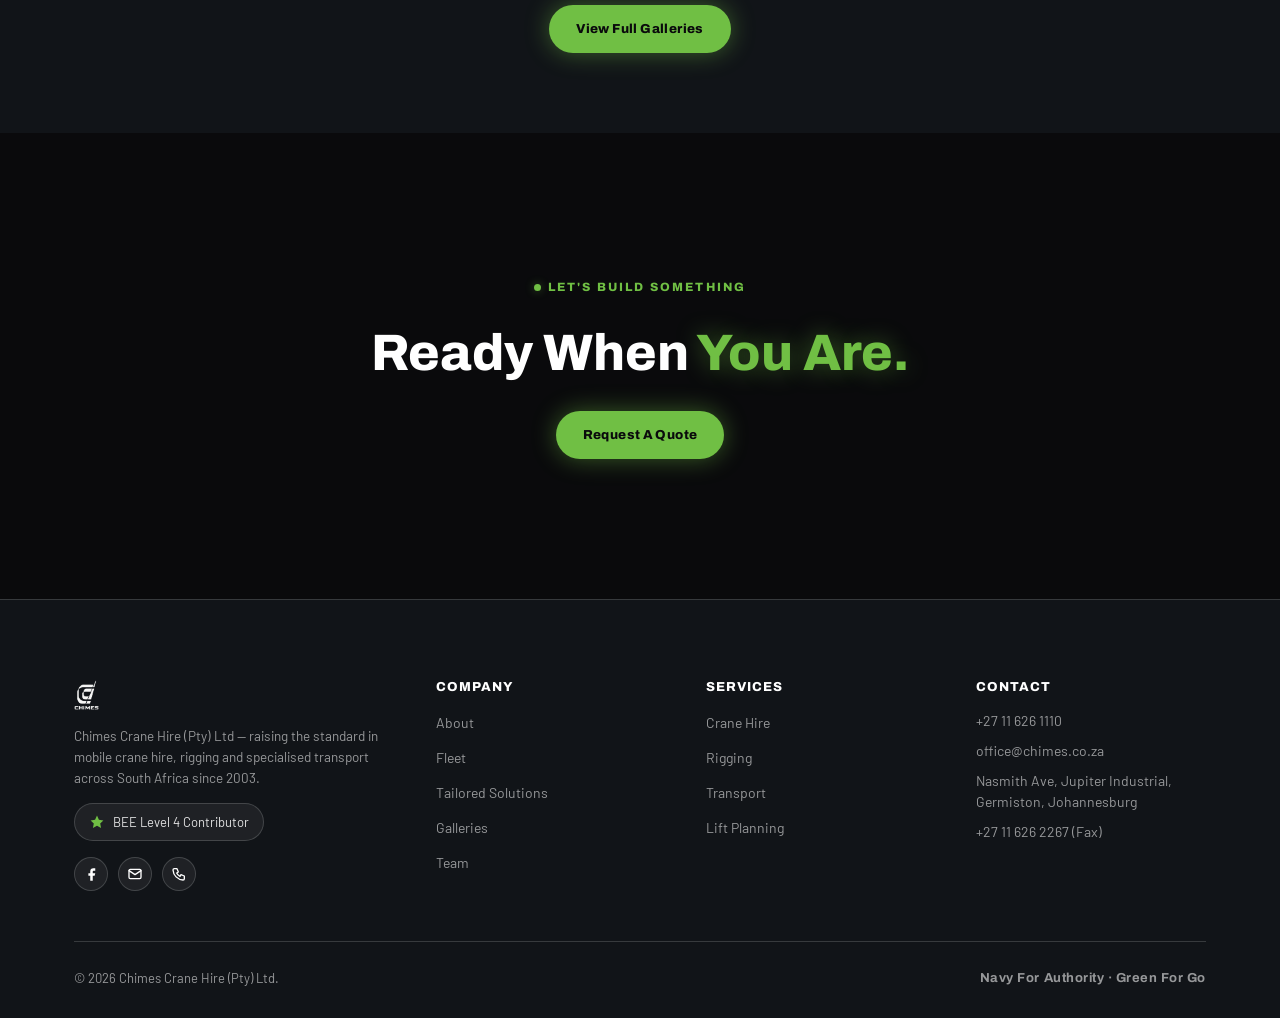
==== commit e6e1fd33: "Restructure footer with contact icon row and badge-style BEE chip" ====
--- a/index.html
+++ b/index.html
@@ -211,8 +211,12 @@
       <div class="ft-brand">
         <img src="Logos/Chimes_Dynamic_Logo_White_PNG.png" alt="Chimes Crane Hire">
         <p>Chimes Crane Hire (Pty) Ltd — raising the standard in mobile crane hire, rigging and specialised transport across South Africa since 2003.</p>
-        <div class="bee bee-ft"><svg width="16" height="16" viewBox="0 0 20 20" fill="var(--green)"><path d="M10 2L12.4 7.2L18 8L14 11.8L15.1 17.4L10 14.7L4.9 17.4L6 11.8L2 8L7.6 7.2Z"/></svg><span>BEE Level 4 Contributor</span></div>
-        <a href="https://www.facebook.com/ChimesCraneHire/" target="_blank" rel="noopener noreferrer" aria-label="Facebook" class="ft-social"><svg width="15" height="15" viewBox="0 0 24 24" fill="currentColor"><path d="M18 2h-3a5 5 0 00-5 5v3H7v4h3v8h4v-8h3l1-4h-4V7a1 1 0 011-1h3z"/></svg></a>
+        <div class="bee bee-ft badge-chip"><svg width="16" height="16" viewBox="0 0 20 20" fill="var(--green)"><path d="M10 2L12.4 7.2L18 8L14 11.8L15.1 17.4L10 14.7L4.9 17.4L6 11.8L2 8L7.6 7.2Z"/></svg><span>BEE Level 4 Contributor</span></div>
+        <div class="ft-social-row">
+          <a href="https://www.facebook.com/ChimesCraneHire/" target="_blank" rel="noopener noreferrer" aria-label="Facebook" class="ft-social"><svg width="15" height="15" viewBox="0 0 24 24" fill="currentColor"><path d="M18 2h-3a5 5 0 00-5 5v3H7v4h3v8h4v-8h3l1-4h-4V7a1 1 0 011-1h3z"/></svg></a>
+          <a href="mailto:office@chimes.co.za" aria-label="Email" class="ft-social"><svg width="16" height="16" viewBox="0 0 24 24" fill="none" stroke="currentColor" stroke-width="2" stroke-linecap="round" stroke-linejoin="round"><path stroke="none" d="M0 0h24v24H0z" fill="none"/><path d="M3 7a2 2 0 0 1 2 -2h14a2 2 0 0 1 2 2v10a2 2 0 0 1 -2 2h-14a2 2 0 0 1 -2 -2v-10"/><path d="M3 7l9 6l9 -6"/></svg></a>
+          <a href="tel:+27116261110" aria-label="Phone" class="ft-social"><svg width="16" height="16" viewBox="0 0 24 24" fill="none" stroke="currentColor" stroke-width="2" stroke-linecap="round" stroke-linejoin="round"><path stroke="none" d="M0 0h24v24H0z" fill="none"/><path d="M5 4h4l2 5l-2.5 1.5a11 11 0 0 0 5 5l1.5 -2.5l5 2v4a2 2 0 0 1 -2 2a16 16 0 0 1 -15 -15a2 2 0 0 1 2 -2"/></svg></a>
+        </div>
       </div>
       <div class="ft-col"><h5>Company</h5><ul><li><a href="index.html#about">About</a></li><li><a href="fleet.html">Fleet</a></li><li><a href="tailored-solutions.html">Tailored Solutions</a></li><li><a href="galleries.html">Galleries</a></li><li><a href="contact.html#team">Team</a></li></ul></div>
       <div class="ft-col"><h5>Services</h5><ul><li><a href="index.html#services">Crane Hire</a></li><li><a href="index.html#services">Rigging</a></li><li><a href="index.html#services">Transport</a></li><li><a href="index.html#services">Lift Planning</a></li></ul></div>
--- a/style.css
+++ b/style.css
@@ -271,13 +271,16 @@
 .ft-top{display:grid; grid-template-columns:1.4fr 1fr 1fr 1fr; gap:40px; margin-bottom:50px;}
 .ft-brand img{height:30px; margin-bottom:16px;}
 .ft-brand p{font-size:13.5px; color:var(--muted); max-width:320px;}
-.ft-social{display:inline-flex; align-items:center; justify-content:center; width:34px; height:34px; border-radius:50%; background:var(--glass); border:1px solid var(--glass-border); color:var(--white); margin-top:16px;}
+.ft-social{display:inline-flex; align-items:center; justify-content:center; width:34px; height:34px; border-radius:50%; background:var(--glass); border:1px solid var(--glass-border); color:var(--white); transition:border-color .2s, color .2s;}
+.ft-social:hover{border-color:var(--green); color:var(--green);}
+.ft-social-row{display:flex; gap:10px; margin-top:16px;}
 .ft-col h5{font-size:13px; text-transform:uppercase; letter-spacing:.08em; color:var(--white); margin-bottom:16px;}
 .ft-col ul{list-style:none;}
 .ft-col li{margin-bottom:10px;}
 .ft-col a{font-size:14px; color:var(--muted);}
 .ft-col a:hover{color:var(--green);}
 .bee-ft{margin-top:14px;}
+.badge-chip{padding:8px 14px; border:1px solid var(--glass-border); border-radius:var(--radius-pill); background:var(--glass);}
 .ft-bot{display:flex; justify-content:space-between; align-items:center; padding-top:26px; border-top:1px solid var(--glass-border); font-size:13px; color:var(--muted); flex-wrap:wrap; gap:10px;}
 .ft-bot-link{color:var(--muted);}
 .ft-tag{font-family:var(--ff-head); font-weight:700; letter-spacing:.04em;}
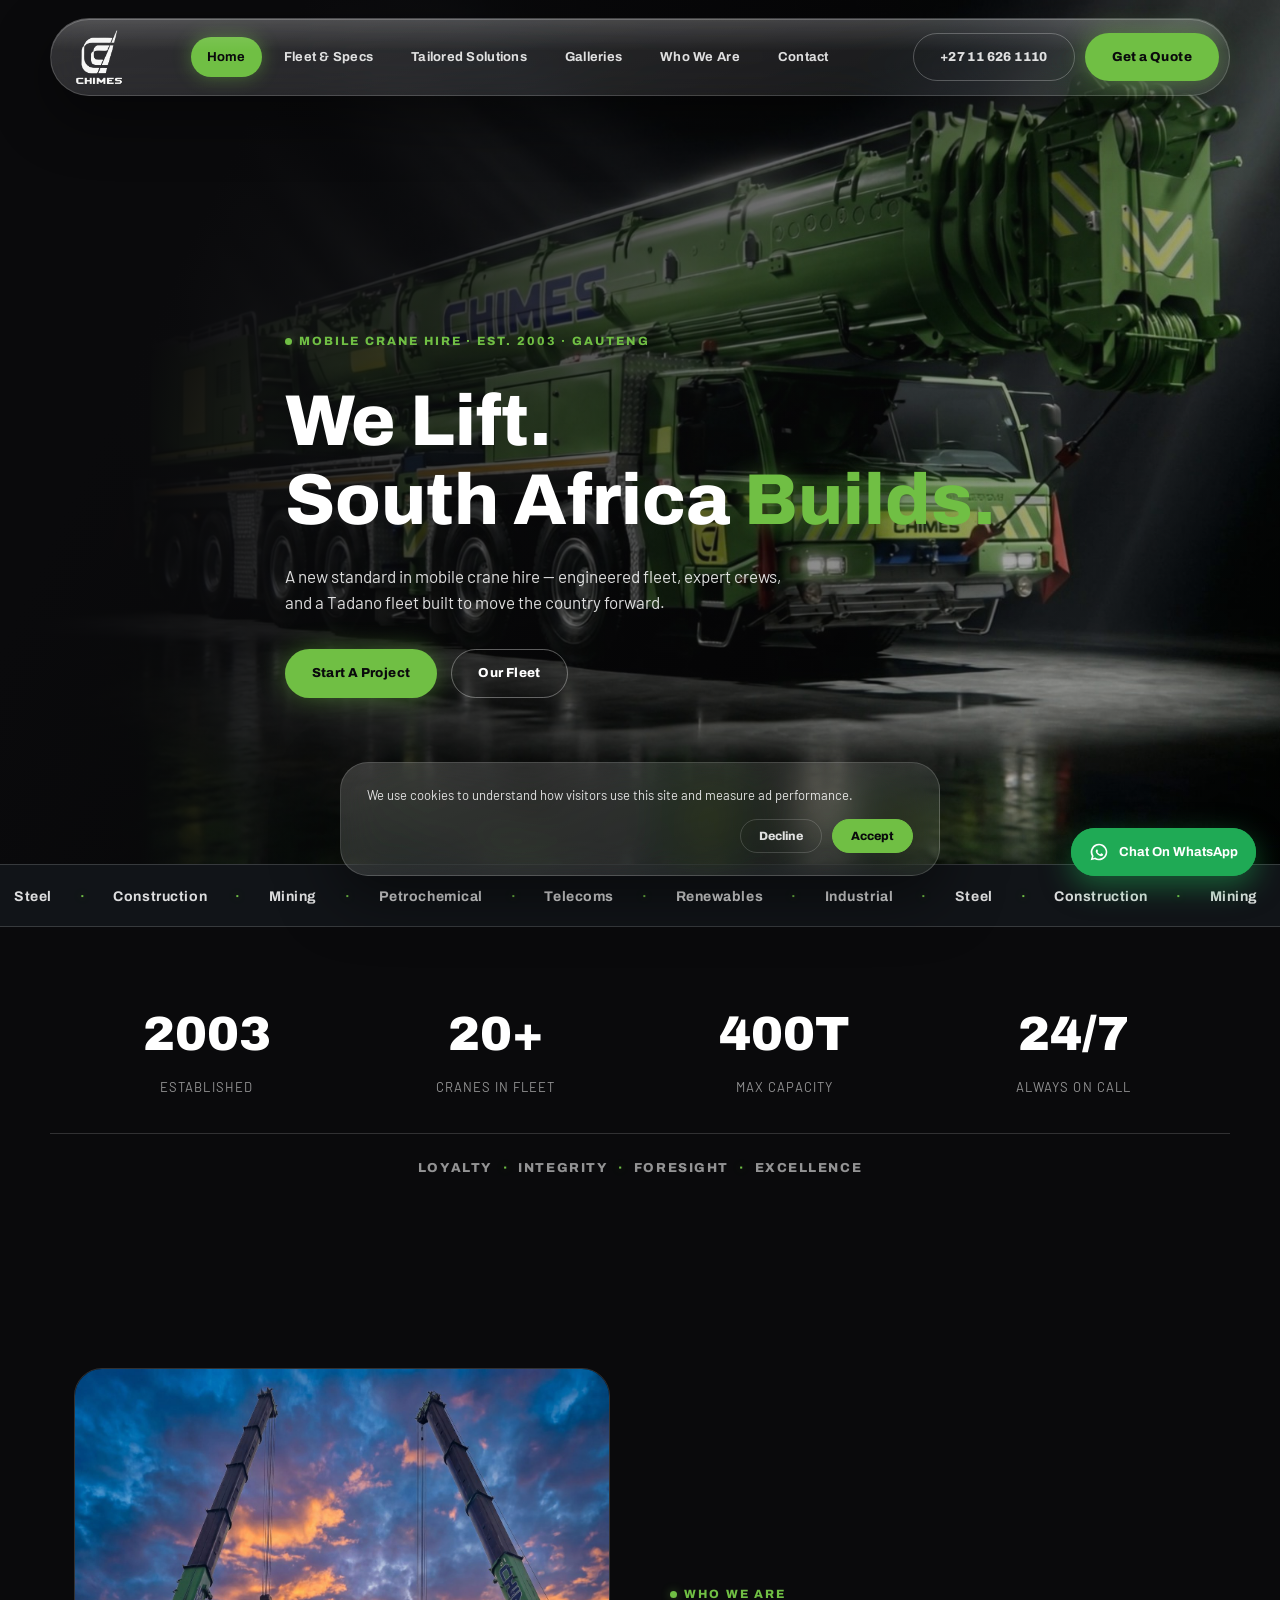
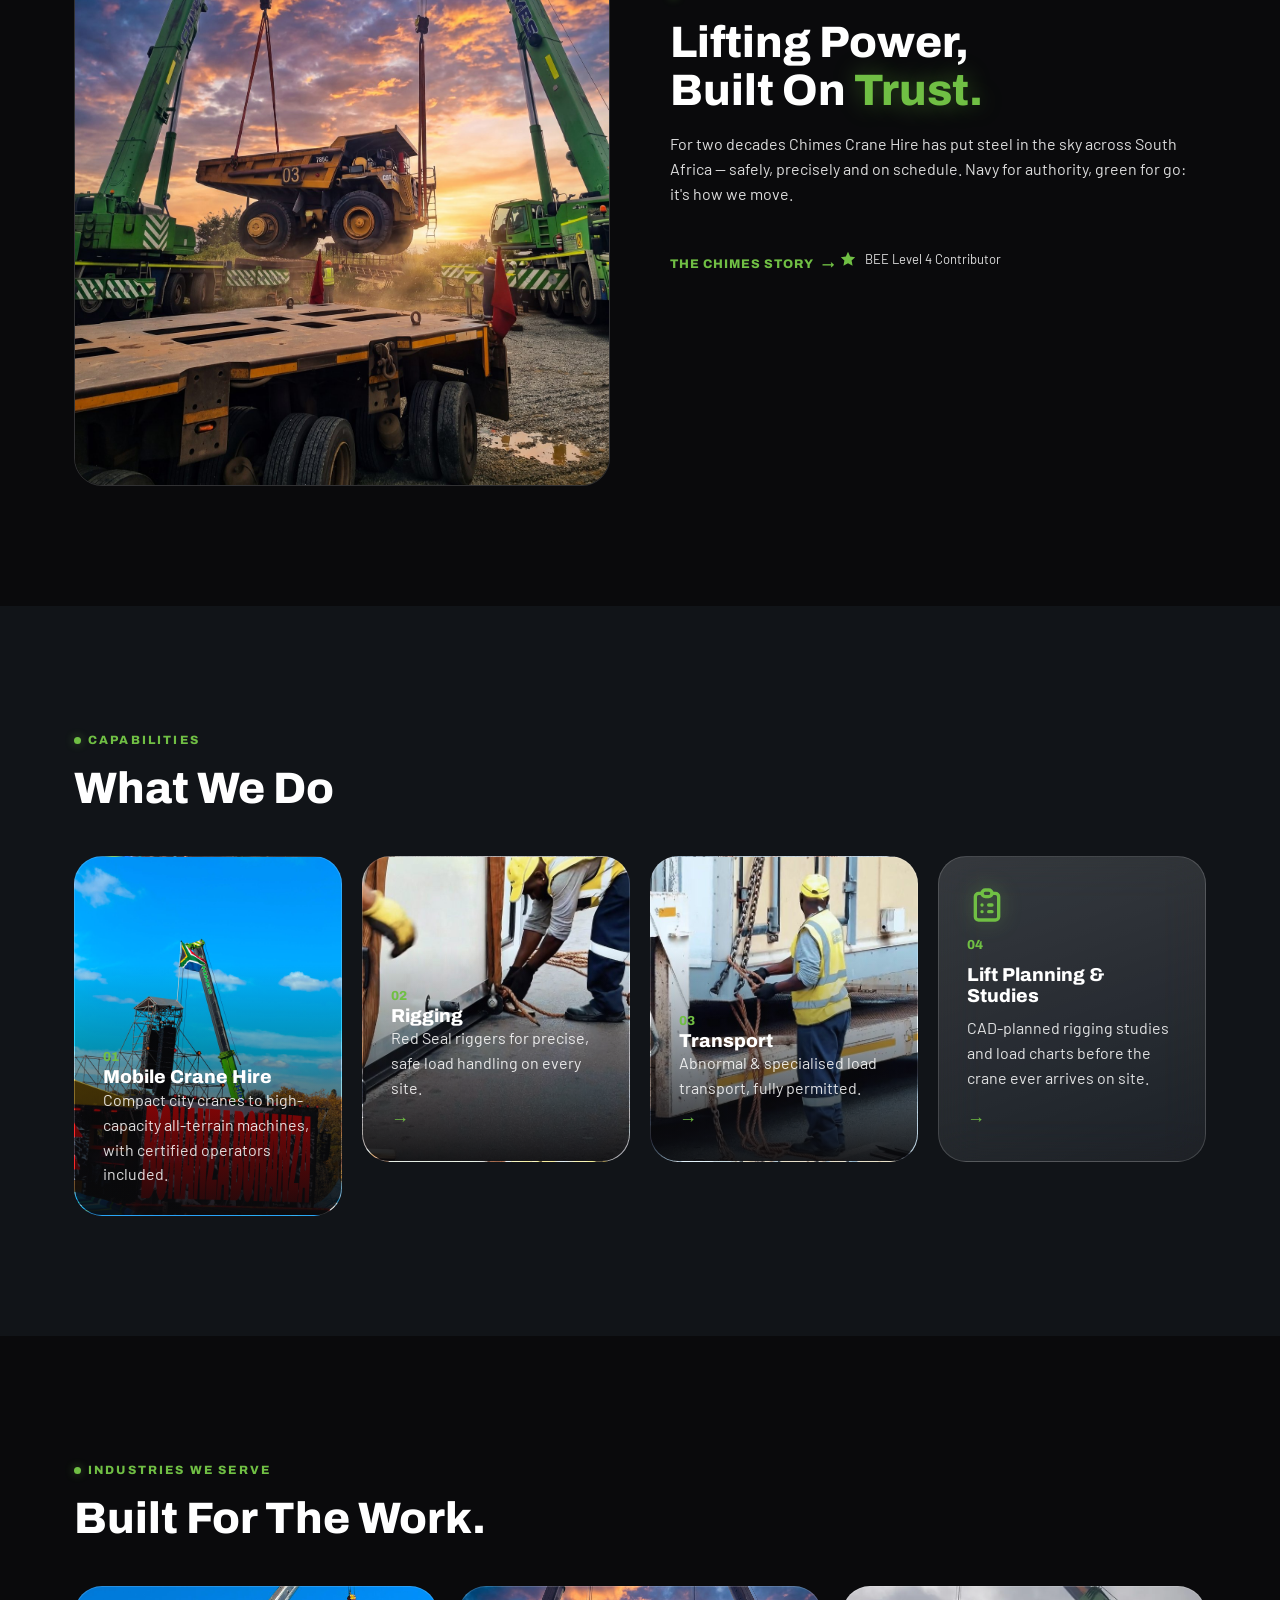
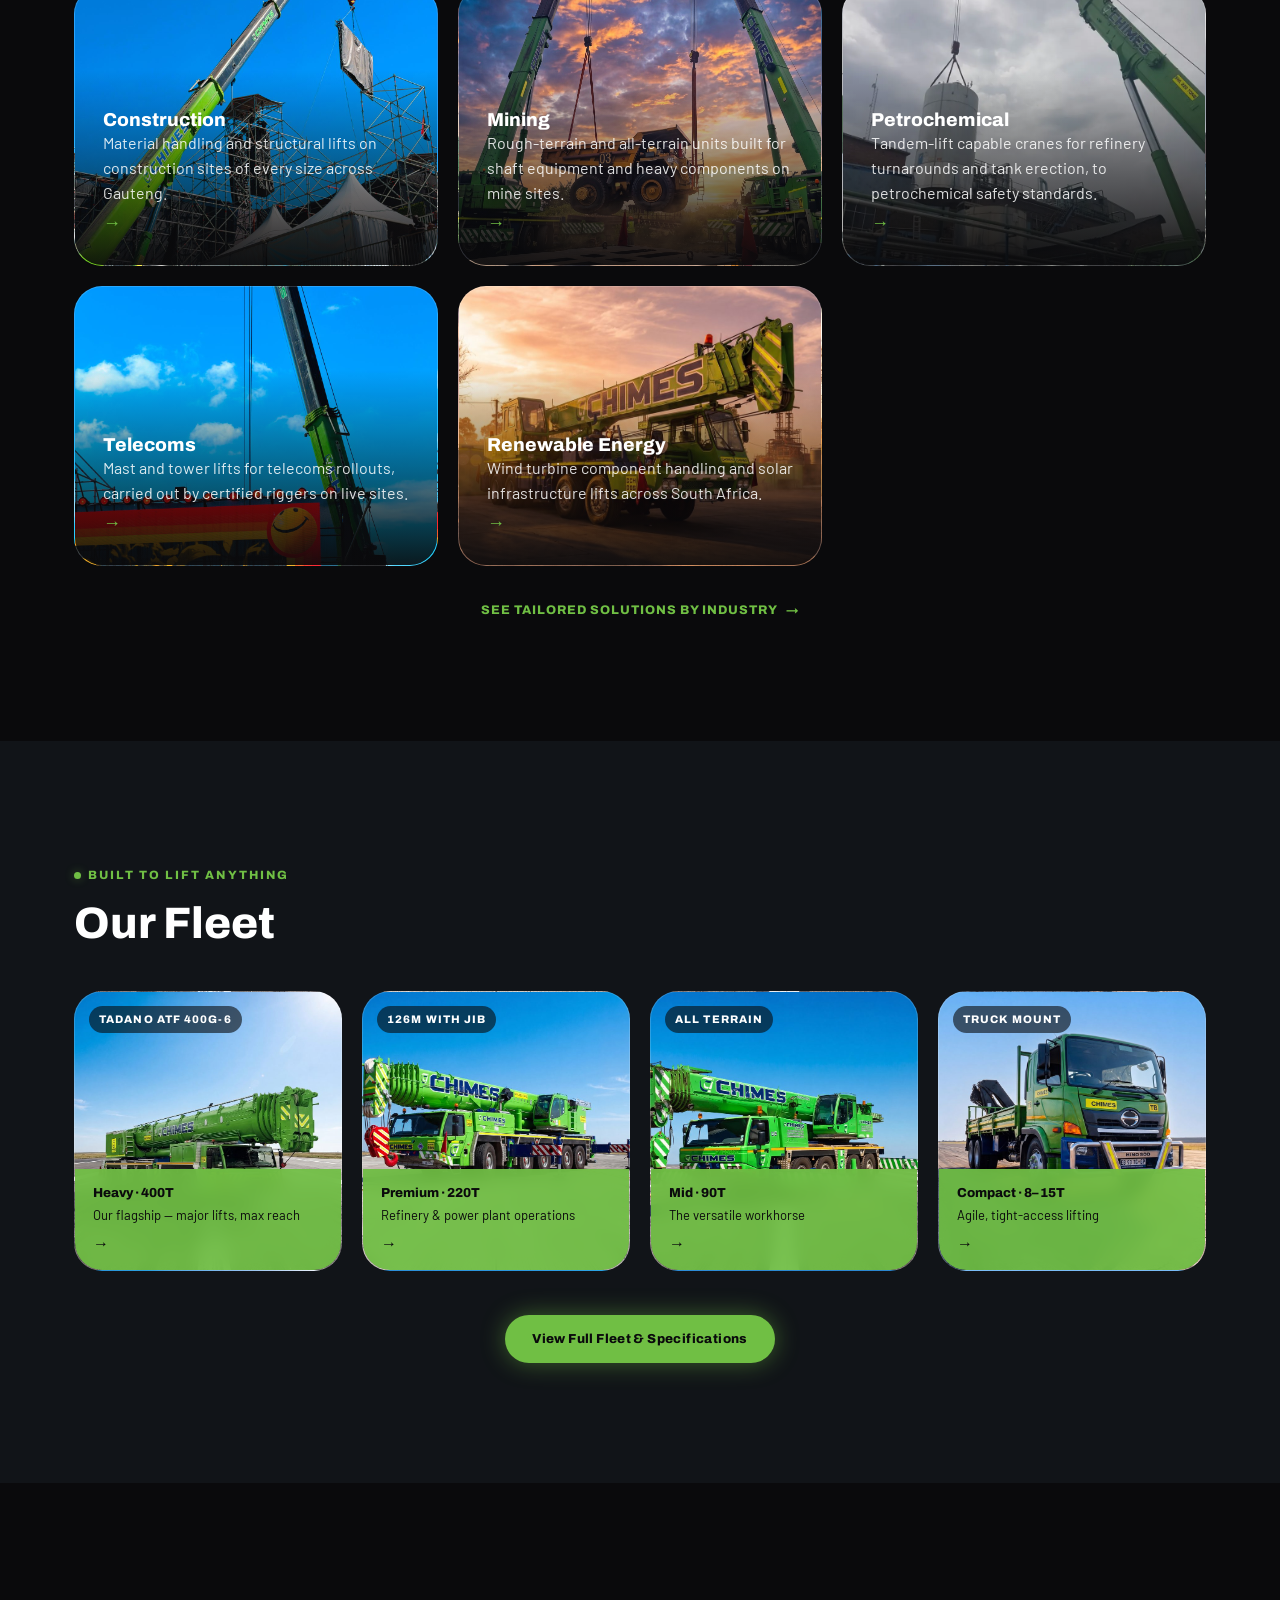
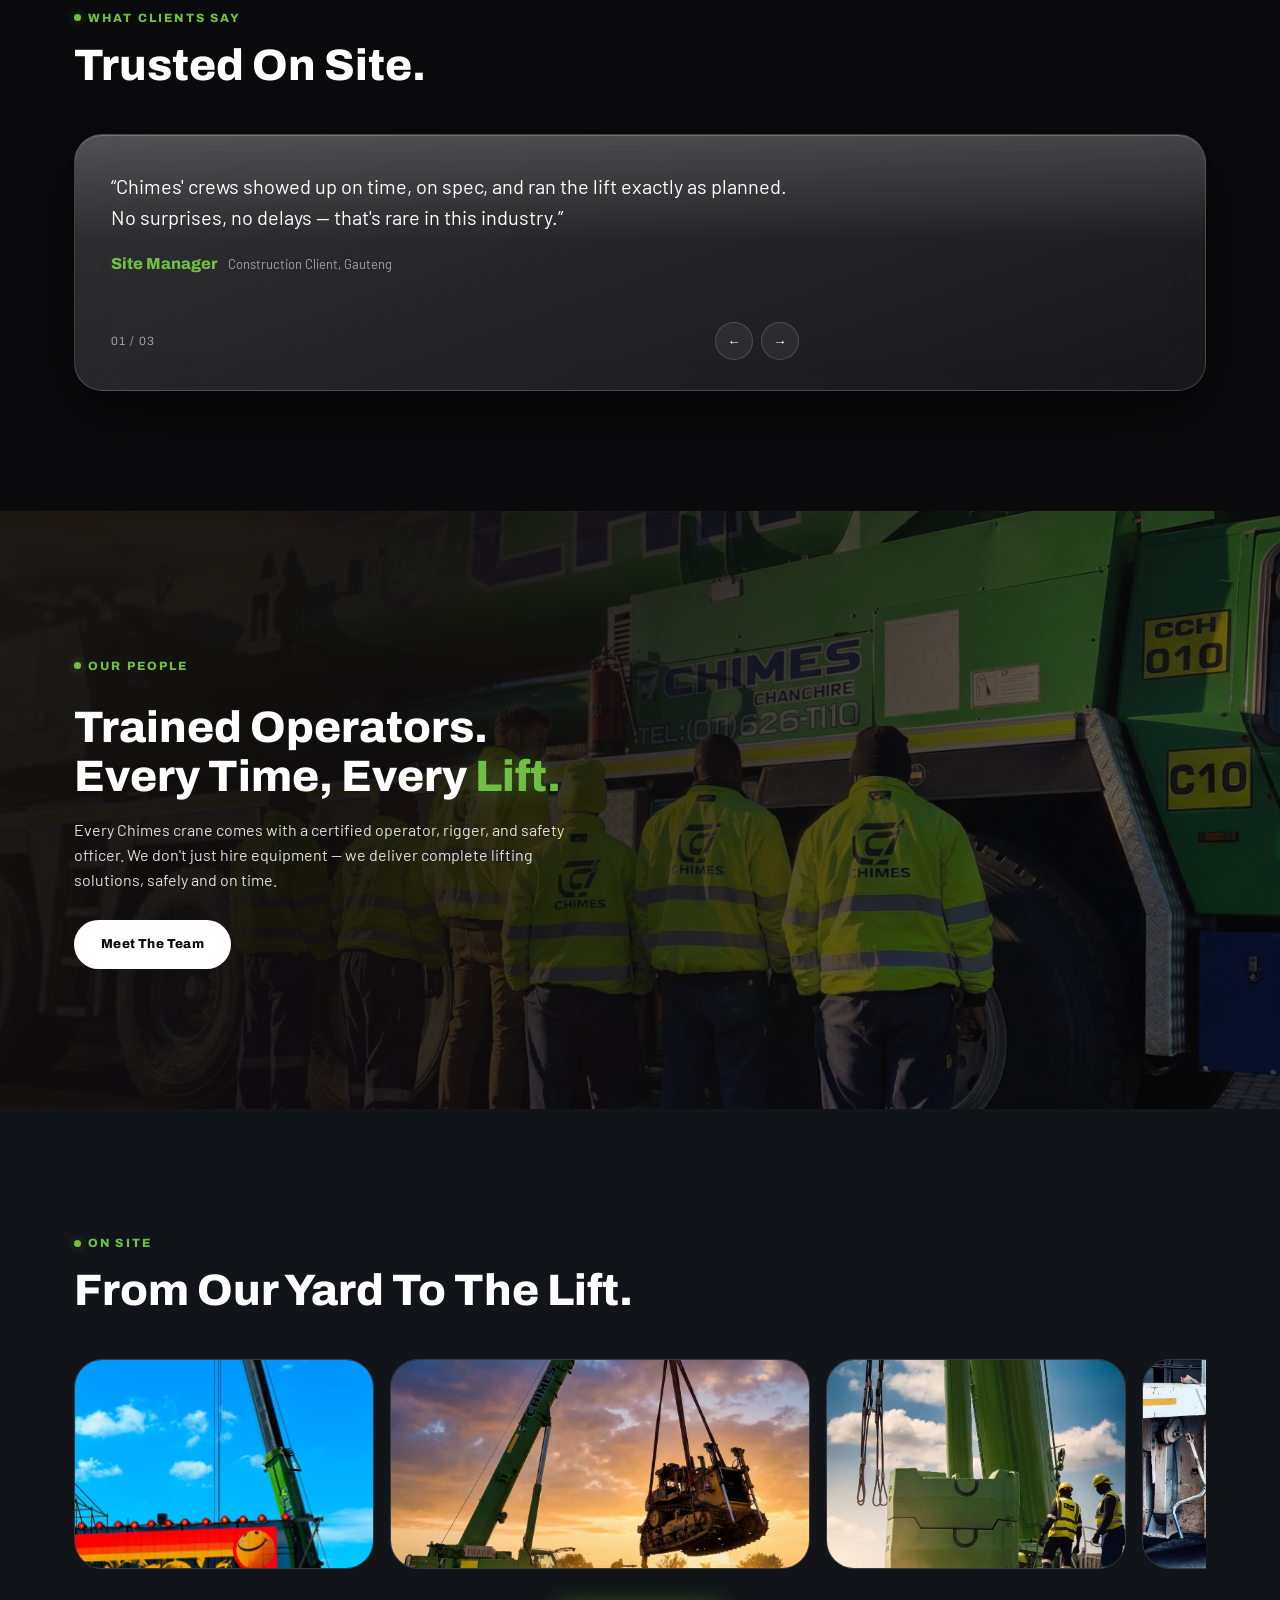
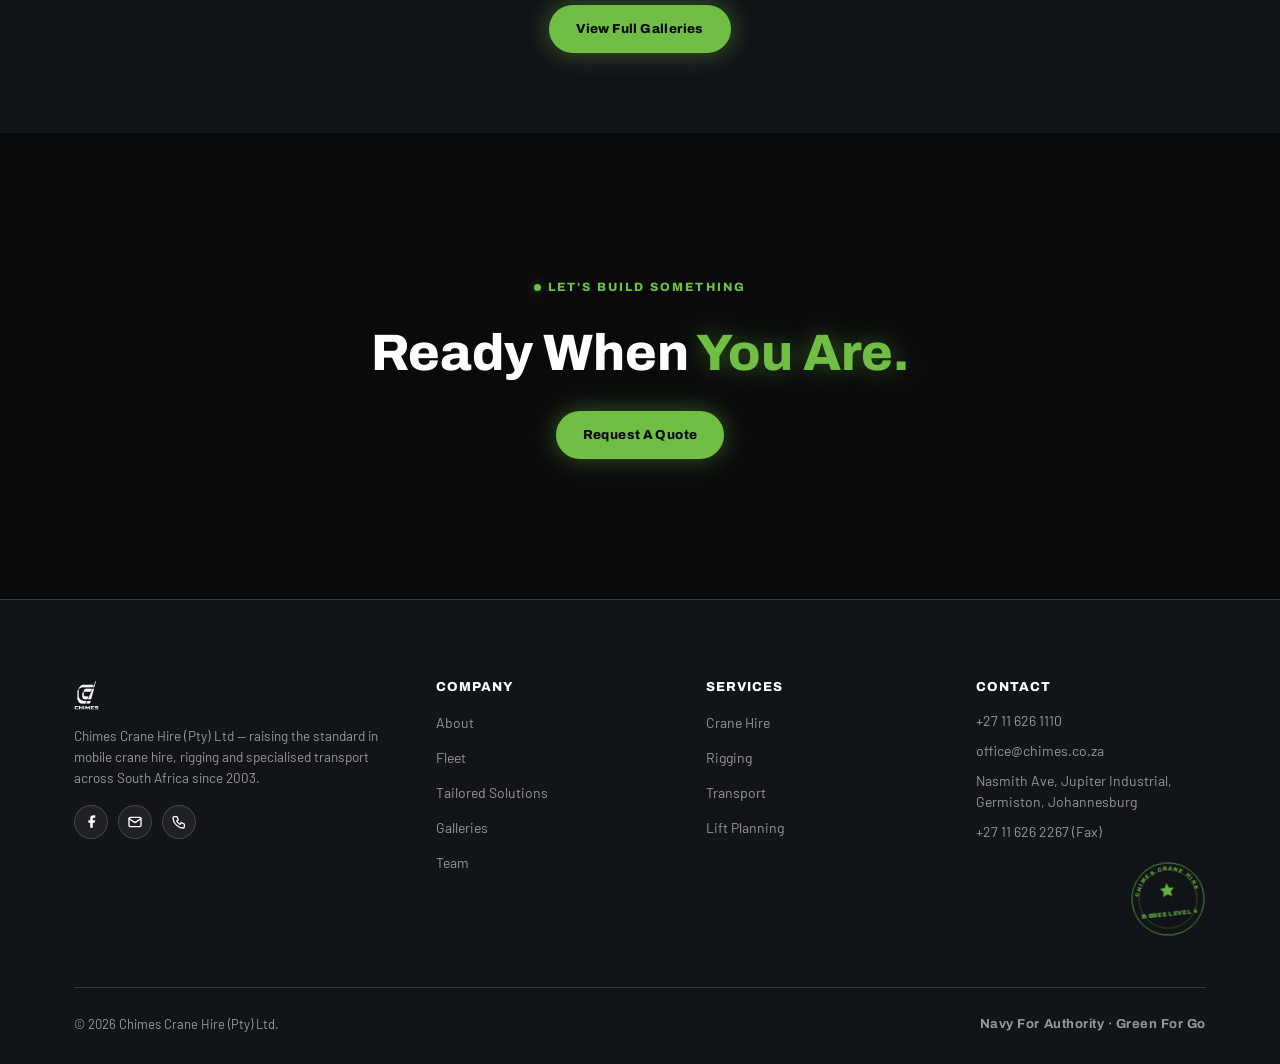
==== commit 29efd9c6: "Add implementation plan doc; enlarge header logo; replace footer BEE badge with a stamp Logo height " ====
--- a/index.html
+++ b/index.html
@@ -211,7 +211,6 @@
       <div class="ft-brand">
         <img src="Logos/Chimes_Dynamic_Logo_White_PNG.png" alt="Chimes Crane Hire">
         <p>Chimes Crane Hire (Pty) Ltd — raising the standard in mobile crane hire, rigging and specialised transport across South Africa since 2003.</p>
-        <div class="bee bee-ft badge-chip"><svg width="16" height="16" viewBox="0 0 20 20" fill="var(--green)"><path d="M10 2L12.4 7.2L18 8L14 11.8L15.1 17.4L10 14.7L4.9 17.4L6 11.8L2 8L7.6 7.2Z"/></svg><span>BEE Level 4 Contributor</span></div>
         <div class="ft-social-row">
           <a href="https://www.facebook.com/ChimesCraneHire/" target="_blank" rel="noopener noreferrer" aria-label="Facebook" class="ft-social"><svg width="15" height="15" viewBox="0 0 24 24" fill="currentColor"><path d="M18 2h-3a5 5 0 00-5 5v3H7v4h3v8h4v-8h3l1-4h-4V7a1 1 0 011-1h3z"/></svg></a>
           <a href="mailto:office@chimes.co.za" aria-label="Email" class="ft-social"><svg width="16" height="16" viewBox="0 0 24 24" fill="none" stroke="currentColor" stroke-width="2" stroke-linecap="round" stroke-linejoin="round"><path stroke="none" d="M0 0h24v24H0z" fill="none"/><path d="M3 7a2 2 0 0 1 2 -2h14a2 2 0 0 1 2 2v10a2 2 0 0 1 -2 2h-14a2 2 0 0 1 -2 -2v-10"/><path d="M3 7l9 6l9 -6"/></svg></a>
@@ -225,6 +224,18 @@
         <p style="font-size:14px; margin-bottom:8px;"><a href="mailto:office@chimes.co.za">office@chimes.co.za</a></p>
         <p style="font-size:14px; color:var(--muted); margin-bottom:8px;">Nasmith Ave, Jupiter Industrial,<br>Germiston, Johannesburg</p>
         <p style="font-size:14px; color:var(--muted);">+27 11 626 2267 (Fax)</p>
+        <div class="bee-stamp" role="img" aria-label="Chimes Crane Hire — B-BBEE Level 4 Contributor">
+          <svg width="76" height="76" viewBox="0 0 120 120">
+            <defs>
+              <path id="bsTop" d="M 14,60 a 46,46 0 1,1 92,0" />
+            </defs>
+            <circle cx="60" cy="60" r="57" fill="none" stroke="var(--green)" stroke-width="1.5" opacity=".8"/>
+            <circle cx="60" cy="60" r="46" fill="none" stroke="var(--green)" stroke-width="1" opacity=".55"/>
+            <text font-family="var(--ff-head)" font-size="8.5" font-weight="800" letter-spacing="2" fill="var(--green)"><textPath href="#bsTop" startOffset="50%" text-anchor="middle">CHIMES CRANE HIRE</textPath></text>
+            <g transform="translate(46,32) scale(1.4)"><path d="M10 2L12.4 7.2L18 8L14 11.8L15.1 17.4L10 14.7L4.9 17.4L6 11.8L2 8L7.6 7.2Z" fill="var(--green)"/></g>
+            <text x="60" y="87" text-anchor="middle" font-family="var(--ff-head)" font-size="9.5" font-weight="800" letter-spacing="1" fill="var(--green)">B-BBEE LEVEL 4</text>
+          </svg>
+        </div>
       </div>
     </div>
     <div class="ft-bot"><p>&copy; 2026 Chimes Crane Hire (Pty) Ltd.</p><span class="ft-tag">Navy For Authority &middot; Green For Go</span></div>
--- a/style.css
+++ b/style.css
@@ -87,7 +87,7 @@
   padding:10px 10px 10px 24px; transition:box-shadow .3s;
 }
 #hdr.scrolled .nav-wrap{box-shadow:inset 0 1px 0 rgba(255,255,255,.22), 0 24px 70px rgba(0,0,0,.6);}
-.logo-link img{height:30px;}
+.logo-link img{height:56px;}
 .nav-links{display:flex; align-items:center; gap:6px;}
 .nav-links a{
   font-family:var(--ff-head); font-size:13px; font-weight:700; letter-spacing:.02em;
@@ -268,6 +268,8 @@
 
 /* ===== FOOTER ===== */
 footer{background:var(--bg2); border-top:1px solid var(--glass-border); padding:80px 0 30px;}
+.bee-stamp{display:table; margin:18px 0 0 auto; opacity:.92; transform:rotate(-6deg); filter:drop-shadow(0 4px 14px rgba(0,0,0,.35));}
+.bee-stamp svg{display:block;}
 .ft-top{display:grid; grid-template-columns:1.4fr 1fr 1fr 1fr; gap:40px; margin-bottom:50px;}
 .ft-brand img{height:30px; margin-bottom:16px;}
 .ft-brand p{font-size:13.5px; color:var(--muted); max-width:320px;}
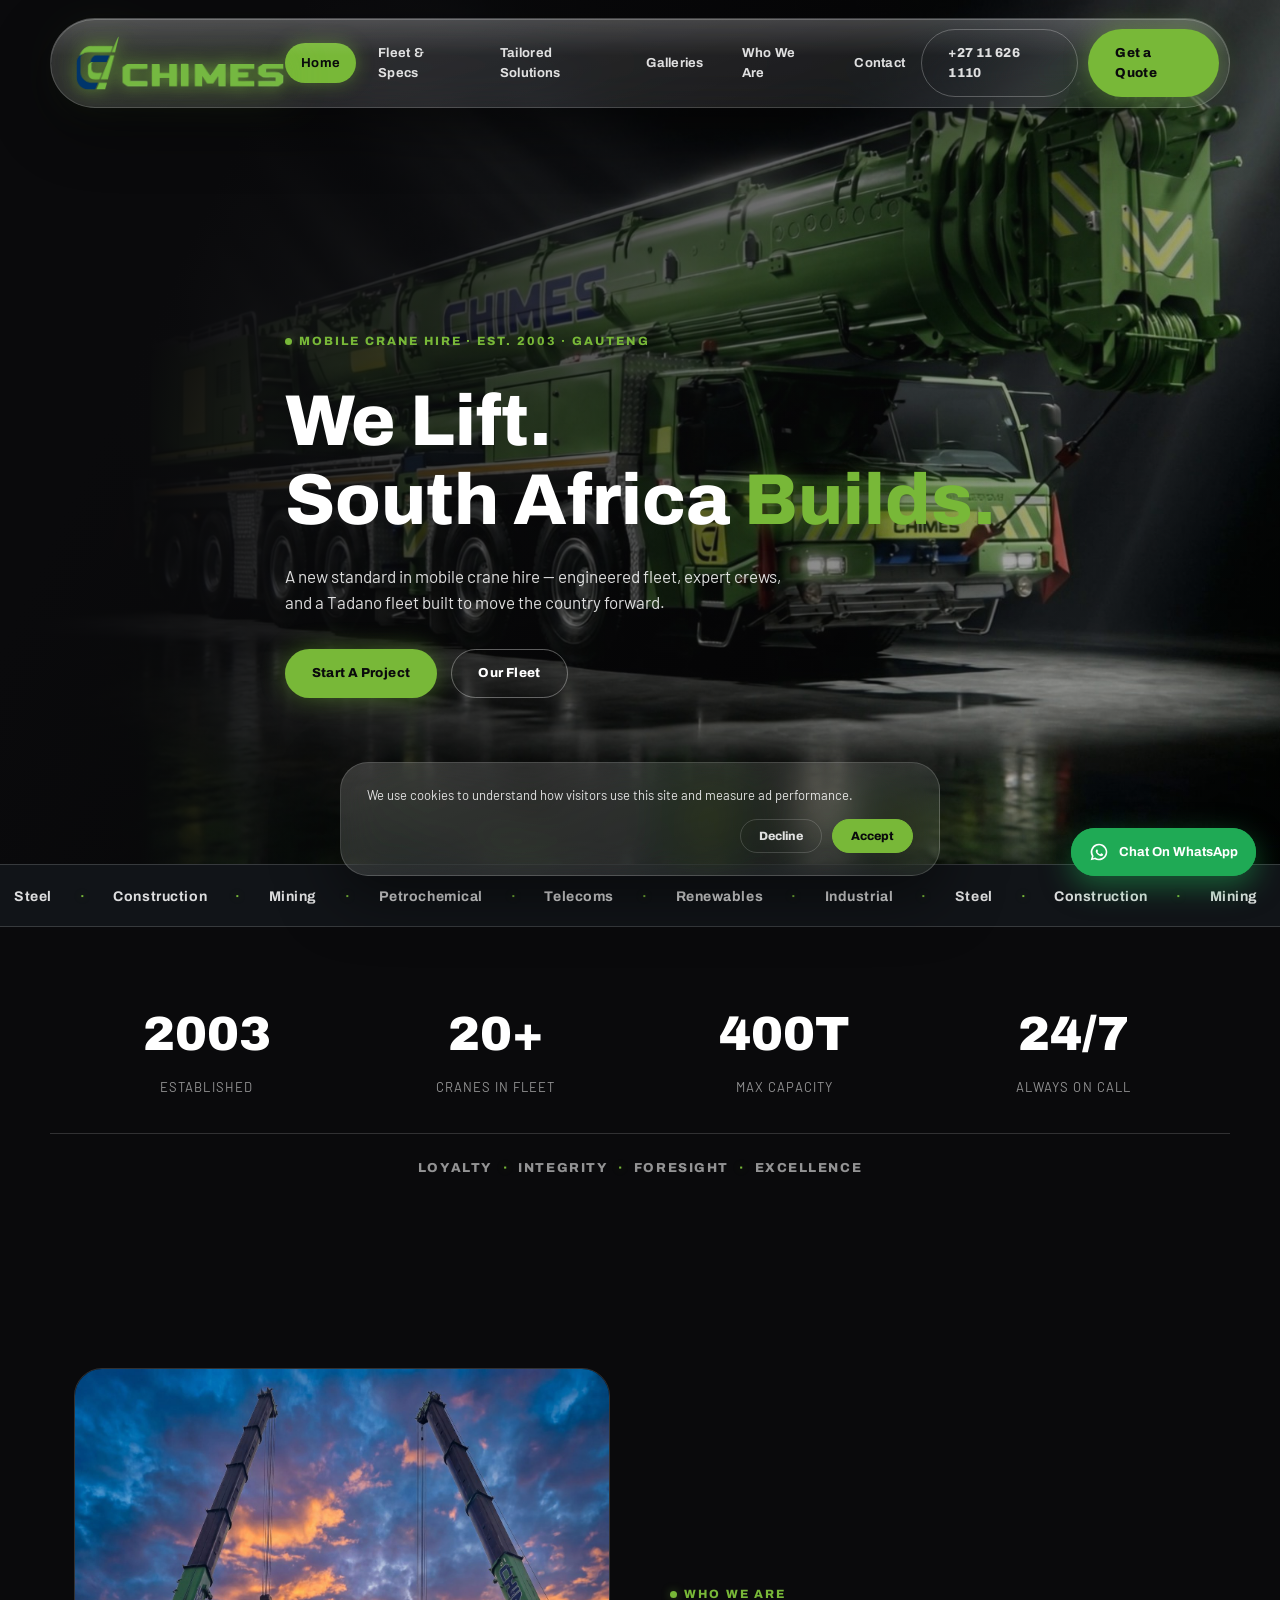
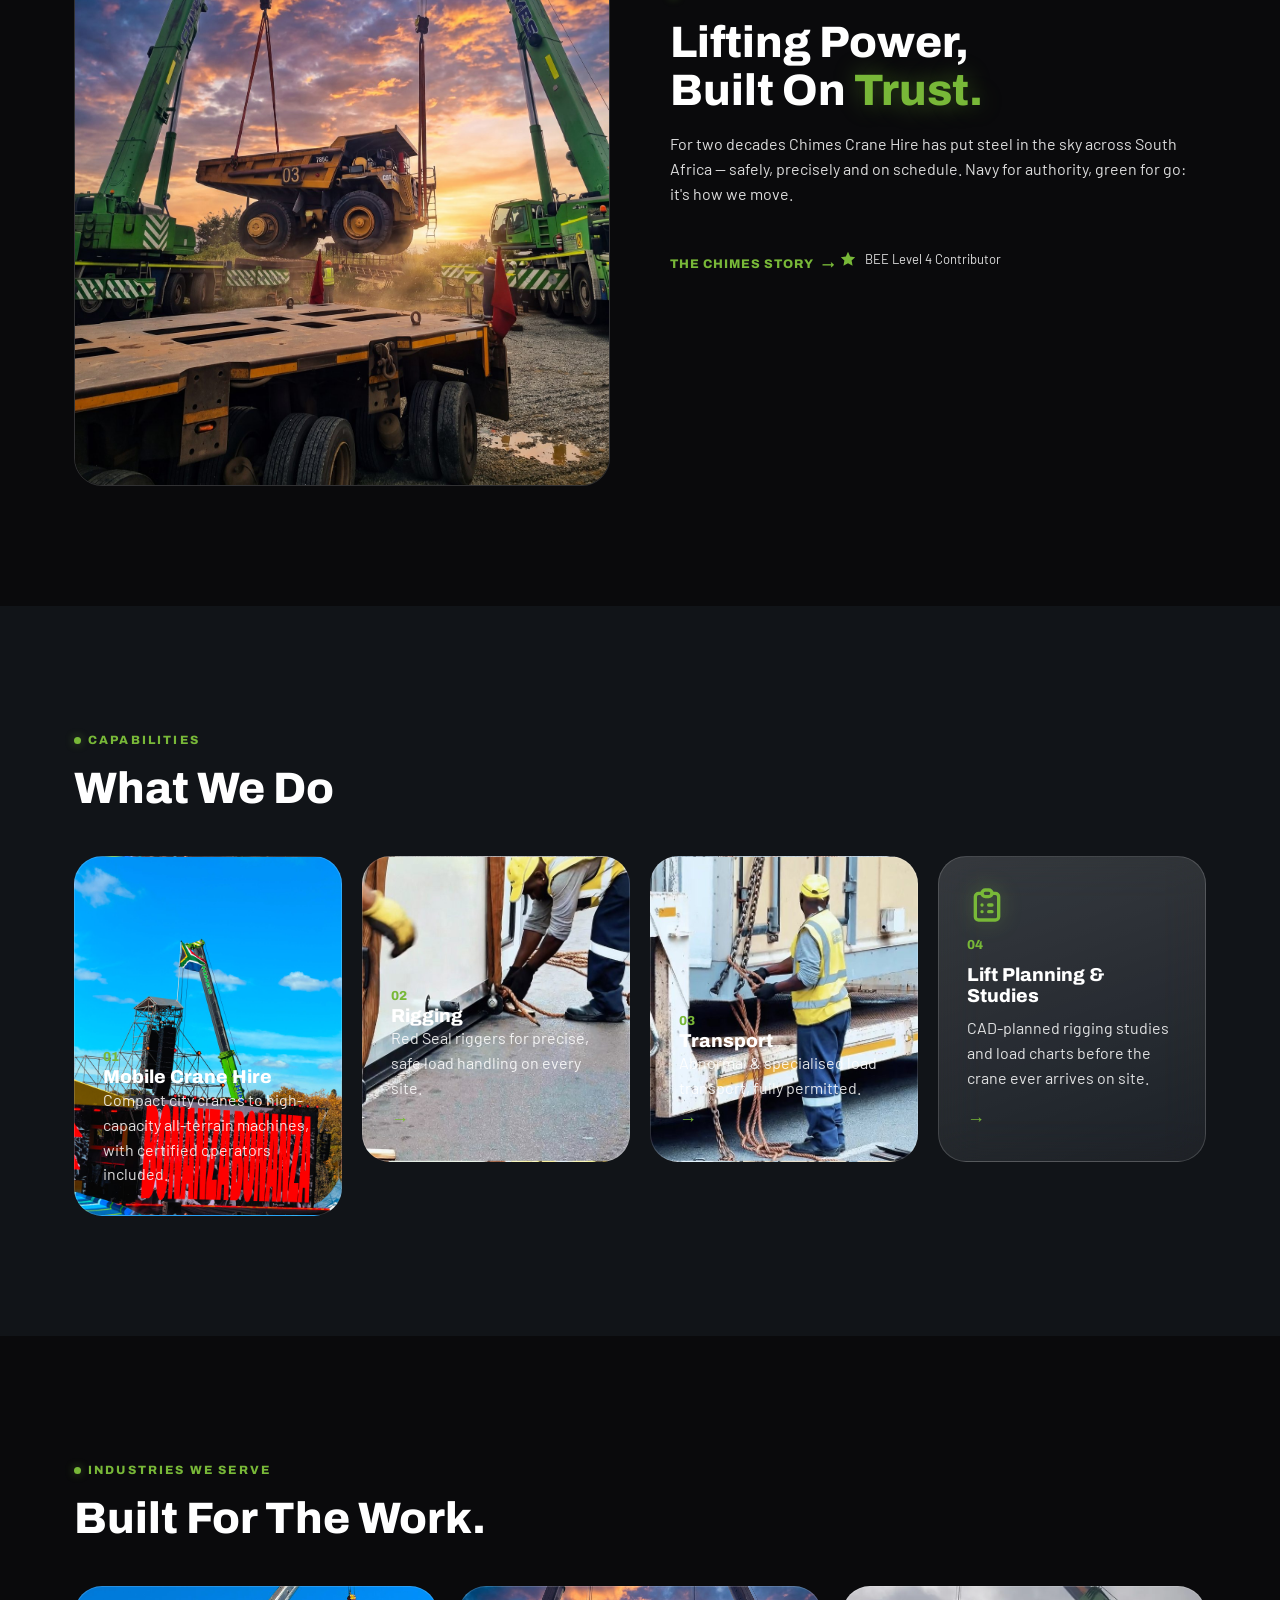
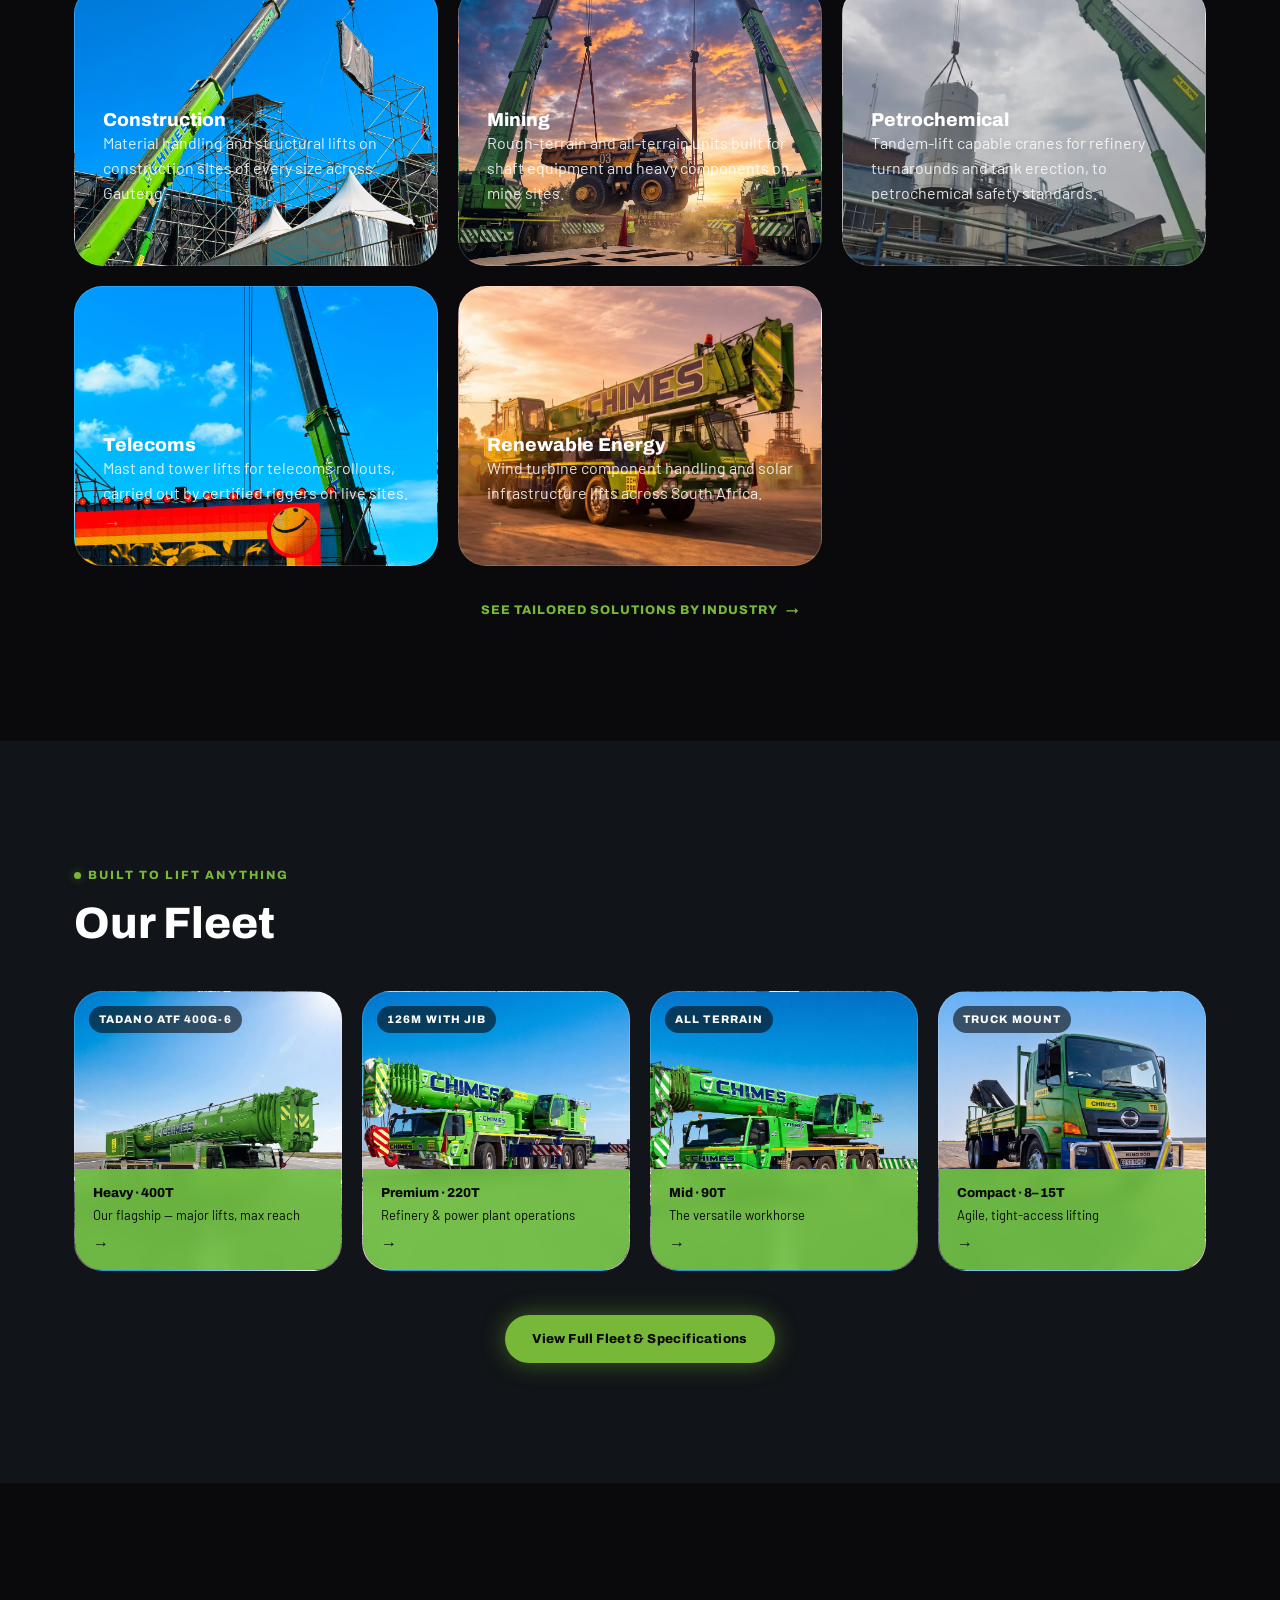
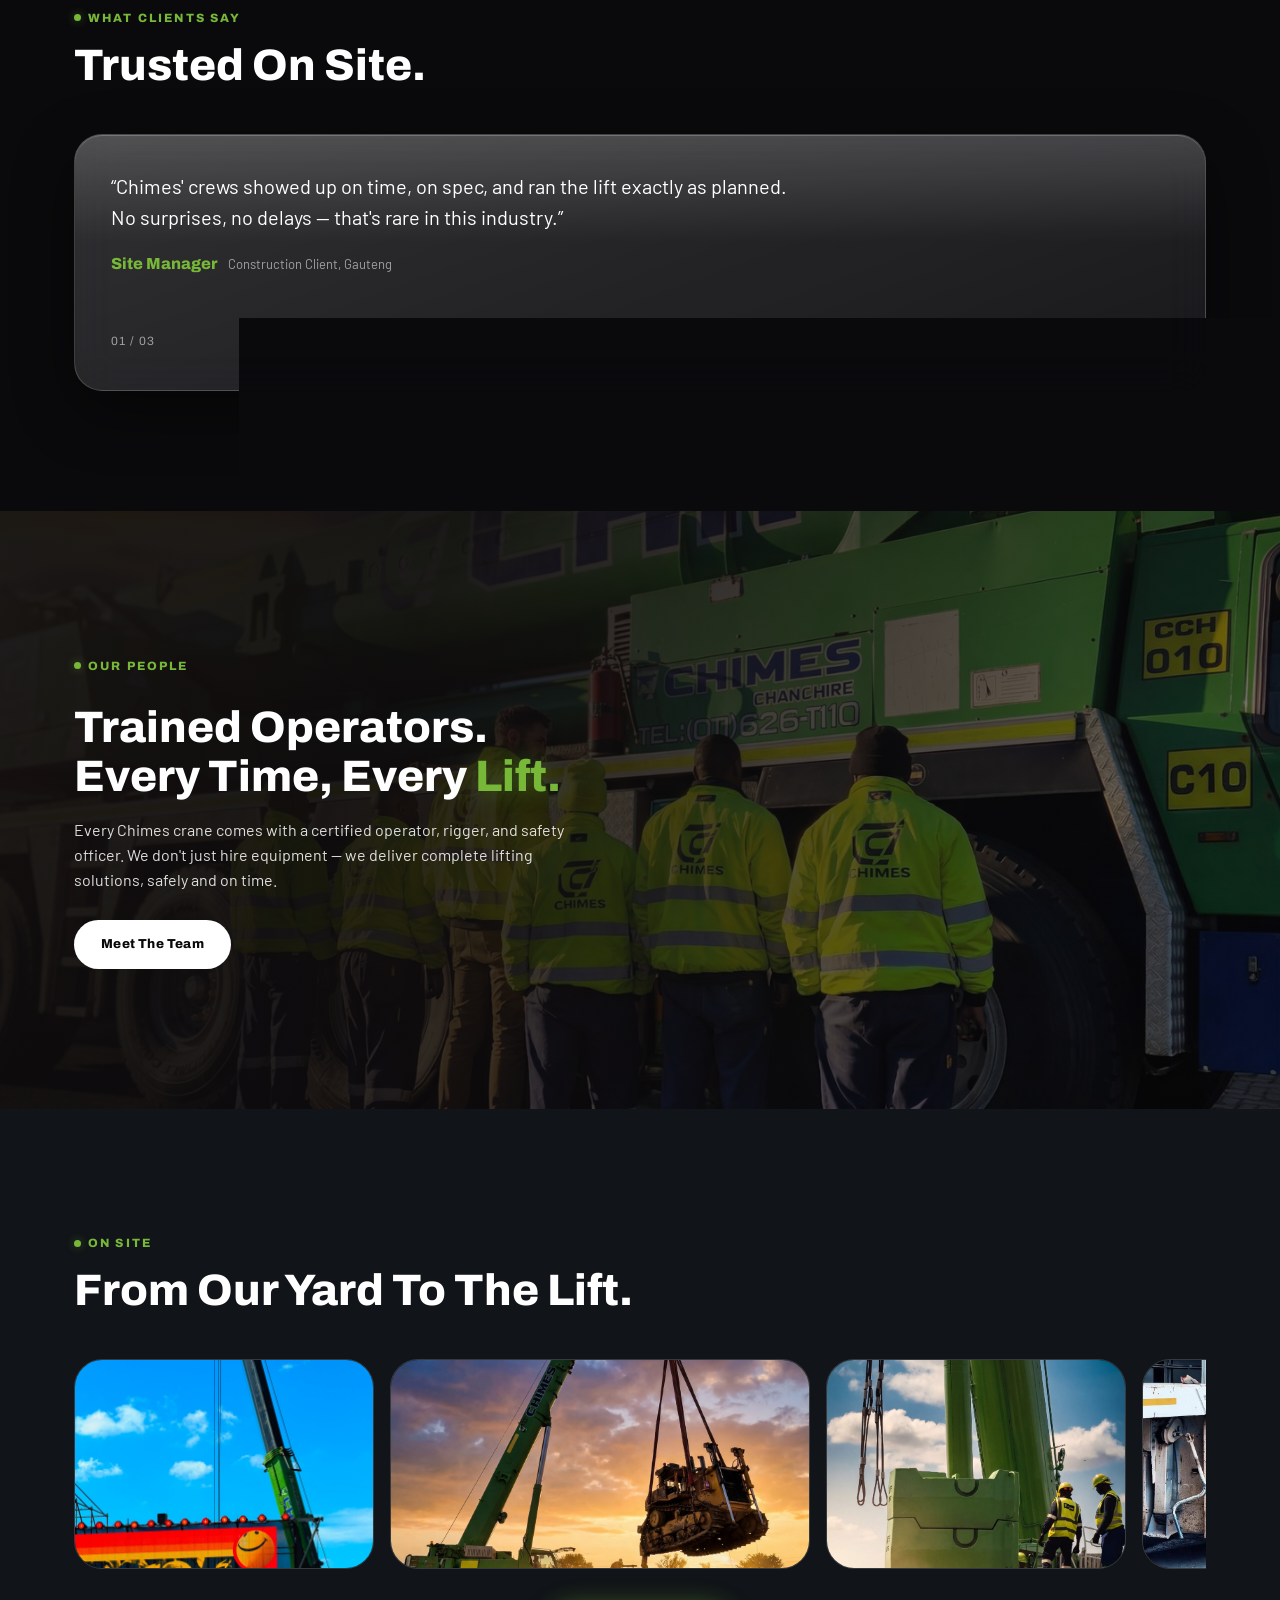
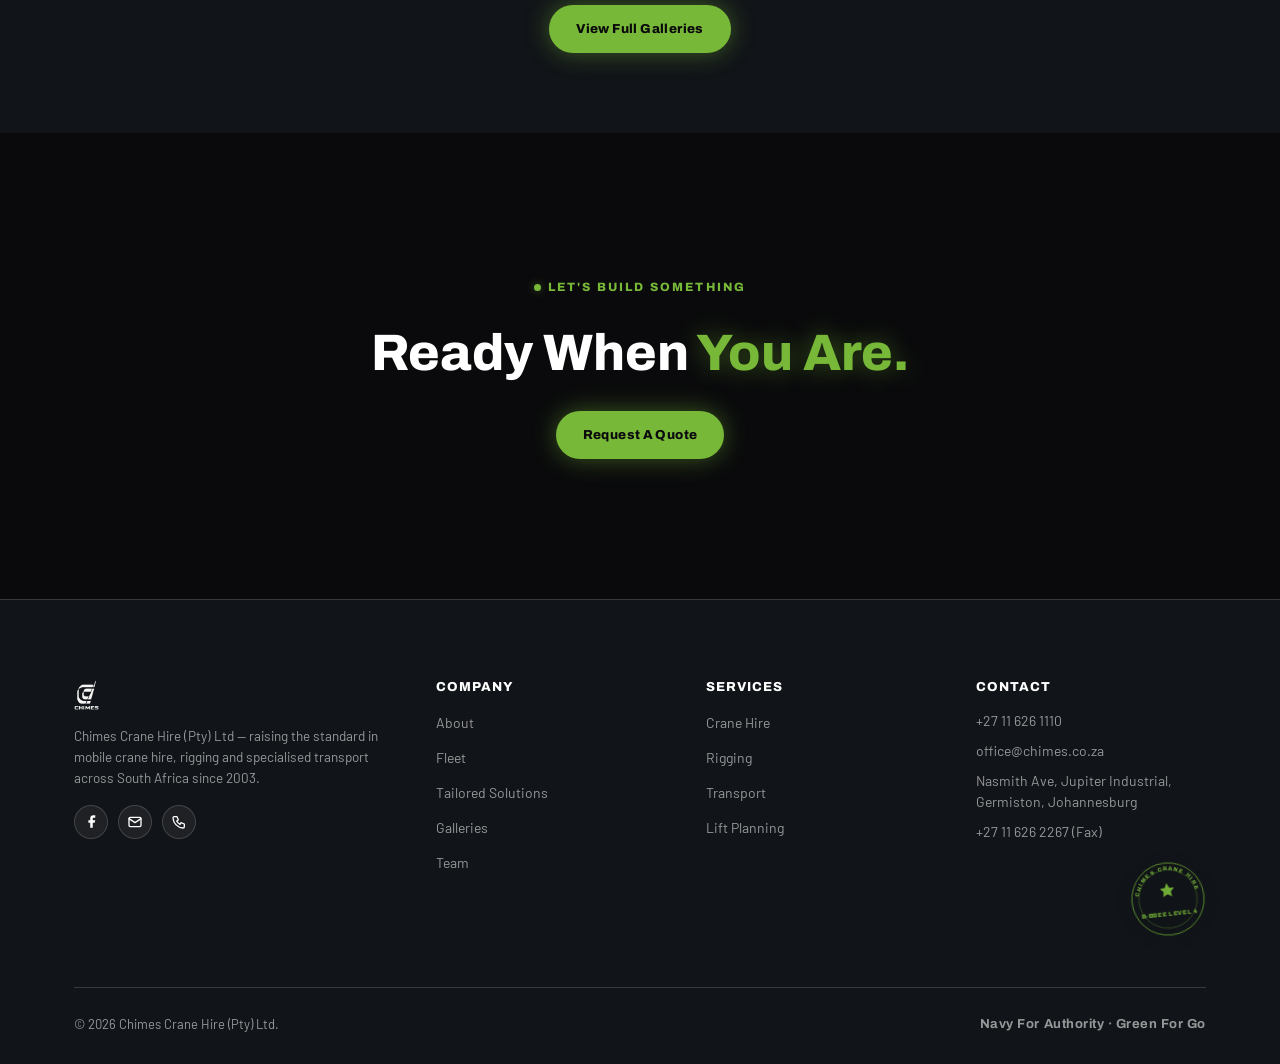
==== commit 438bd189: "Switch nav logo to colour version with green glow on all pages" ====
--- a/index.html
+++ b/index.html
@@ -20,7 +20,7 @@
 
 <header id="hdr">
   <div class="nav-wrap glass glass-pill">
-    <a href="index.html" class="logo-link"><img src="Logos/Chimes_Dynamic_Logo_White_PNG.png" alt="Chimes Crane Hire"></a>
+    <a href="index.html" class="logo-link"><img src="Logos/Official_Chimes_Extended_Logo.png" alt="Chimes Crane Hire"></a>
     <button class="hbg" id="hbg" aria-label="Menu">
       <svg width="22" height="15" viewBox="0 0 22 15" fill="none"><rect y="0" width="22" height="2.5" rx="1" fill="currentColor"/><rect y="6" width="22" height="2.5" rx="1" fill="currentColor"/><rect y="12" width="22" height="2.5" rx="1" fill="currentColor"/></svg>
     </button>
--- a/style.css
+++ b/style.css
@@ -7,12 +7,12 @@
 :root{
   --bg:#0A0A0C;
   --bg2:#111418;
-  --green:#70BF44;
+  --green:#78B838;
   --green-soft:#9AD673;
-  --green-glow:rgba(112,191,68,.45);
-  --navy:#1A427F;
+  --green-glow:rgba(120,184,56,.45);
+  --navy:#083868;
   --navy-soft:#3868B0;
-  --navy-glow:rgba(26,66,127,.5);
+  --navy-glow:rgba(8,56,104,.5);
   --amber:#E8A93C;
   --white:#FFFFFF;
   --text:rgba(255,255,255,.86);
@@ -87,7 +87,7 @@
   padding:10px 10px 10px 24px; transition:box-shadow .3s;
 }
 #hdr.scrolled .nav-wrap{box-shadow:inset 0 1px 0 rgba(255,255,255,.22), 0 24px 70px rgba(0,0,0,.6);}
-.logo-link img{height:56px;}
+.logo-link img{height:56px; filter:drop-shadow(0 0 8px rgba(120,184,56,.7)) drop-shadow(0 0 22px rgba(120,184,56,.35));}
 .nav-links{display:flex; align-items:center; gap:6px;}
 .nav-links a{
   font-family:var(--ff-head); font-size:13px; font-weight:700; letter-spacing:.02em;
@@ -173,7 +173,6 @@
 .cap-feature{grid-row:span 2; min-height:360px;}
 .cap-img-card{min-height:280px;}
 .cap-img-card:hover{transform:translateY(-4px);}
-.cap-feature::before,.cap-img-card::before{content:''; position:absolute; inset:0; background:linear-gradient(180deg, transparent 30%, rgba(10,10,12,.92) 100%);}
 .cap-feature .cap-no,.cap-feature .cap-txt,.cap-img-card .cap-no,.cap-img-card .cap-txt{position:relative; z-index:1;}
 .cap-card{
   background:linear-gradient(160deg, var(--glass-hi), var(--glass)); backdrop-filter:blur(22px) saturate(160%);
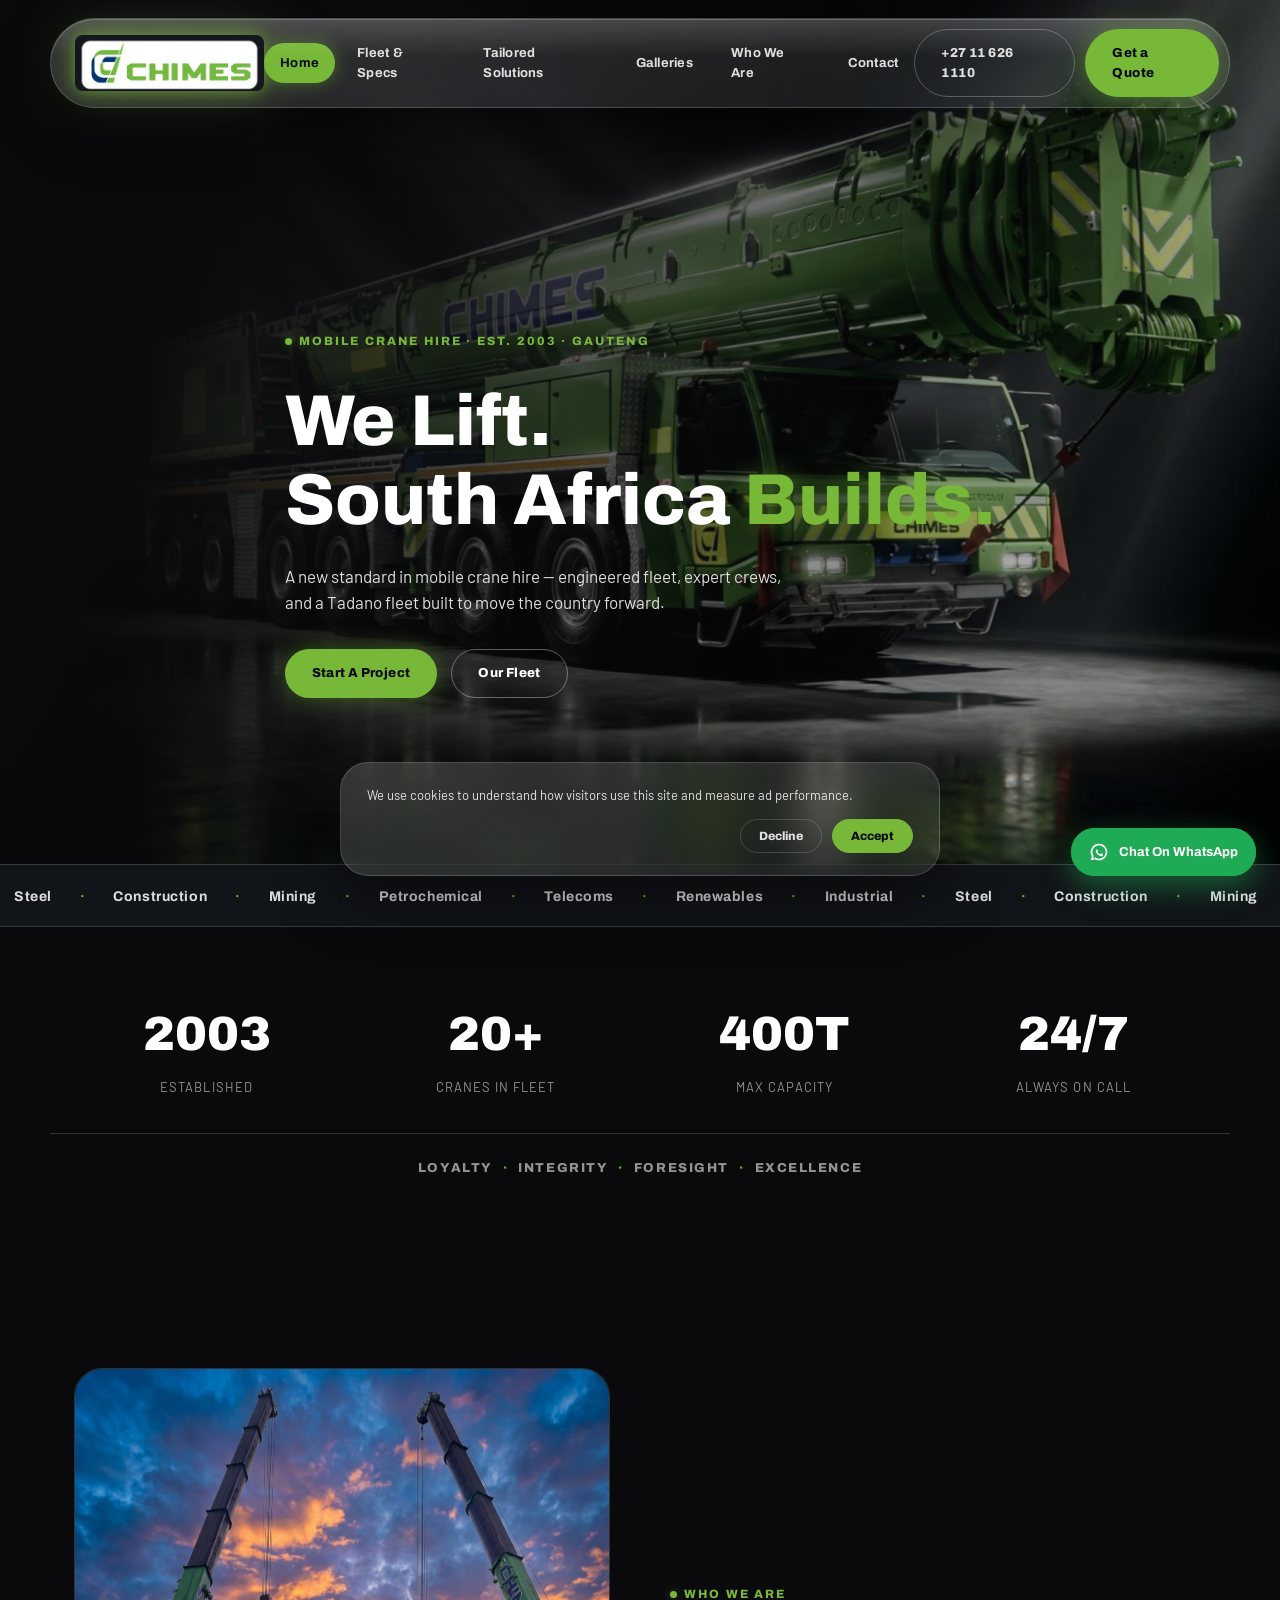
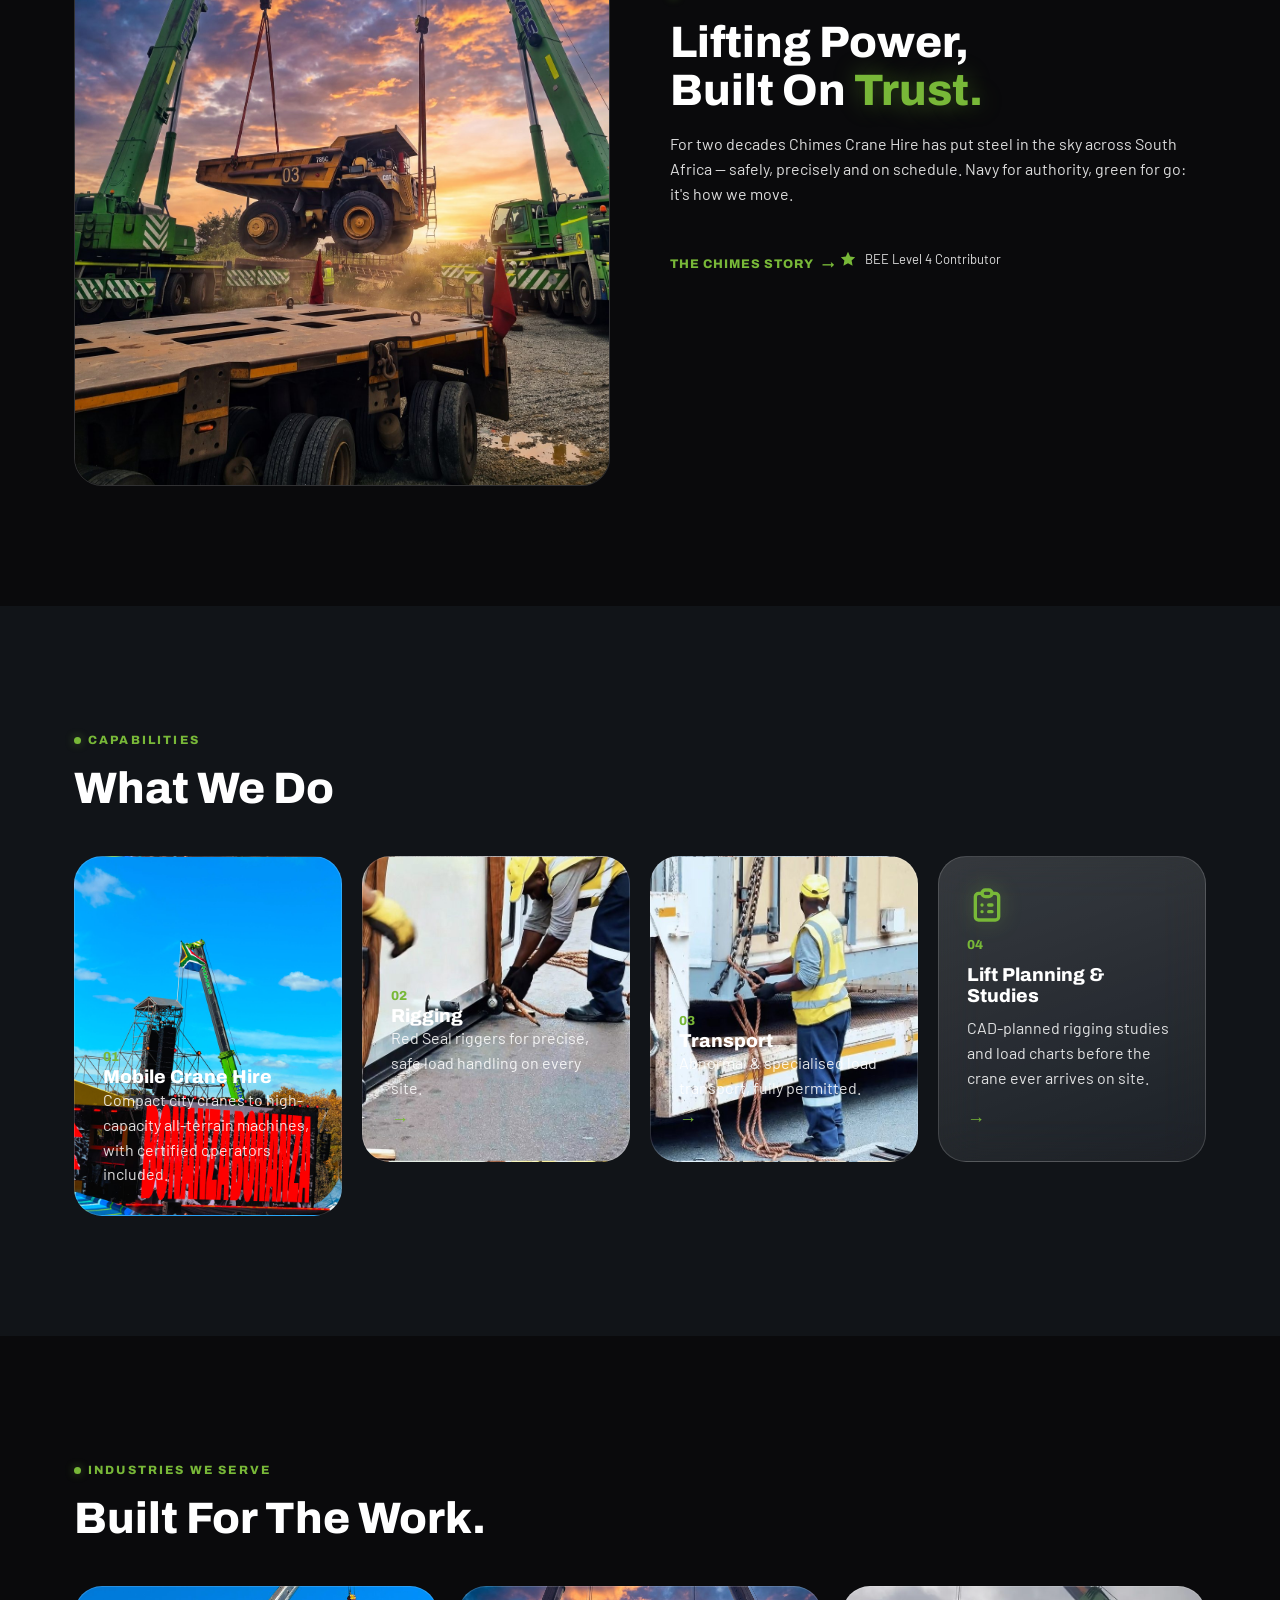
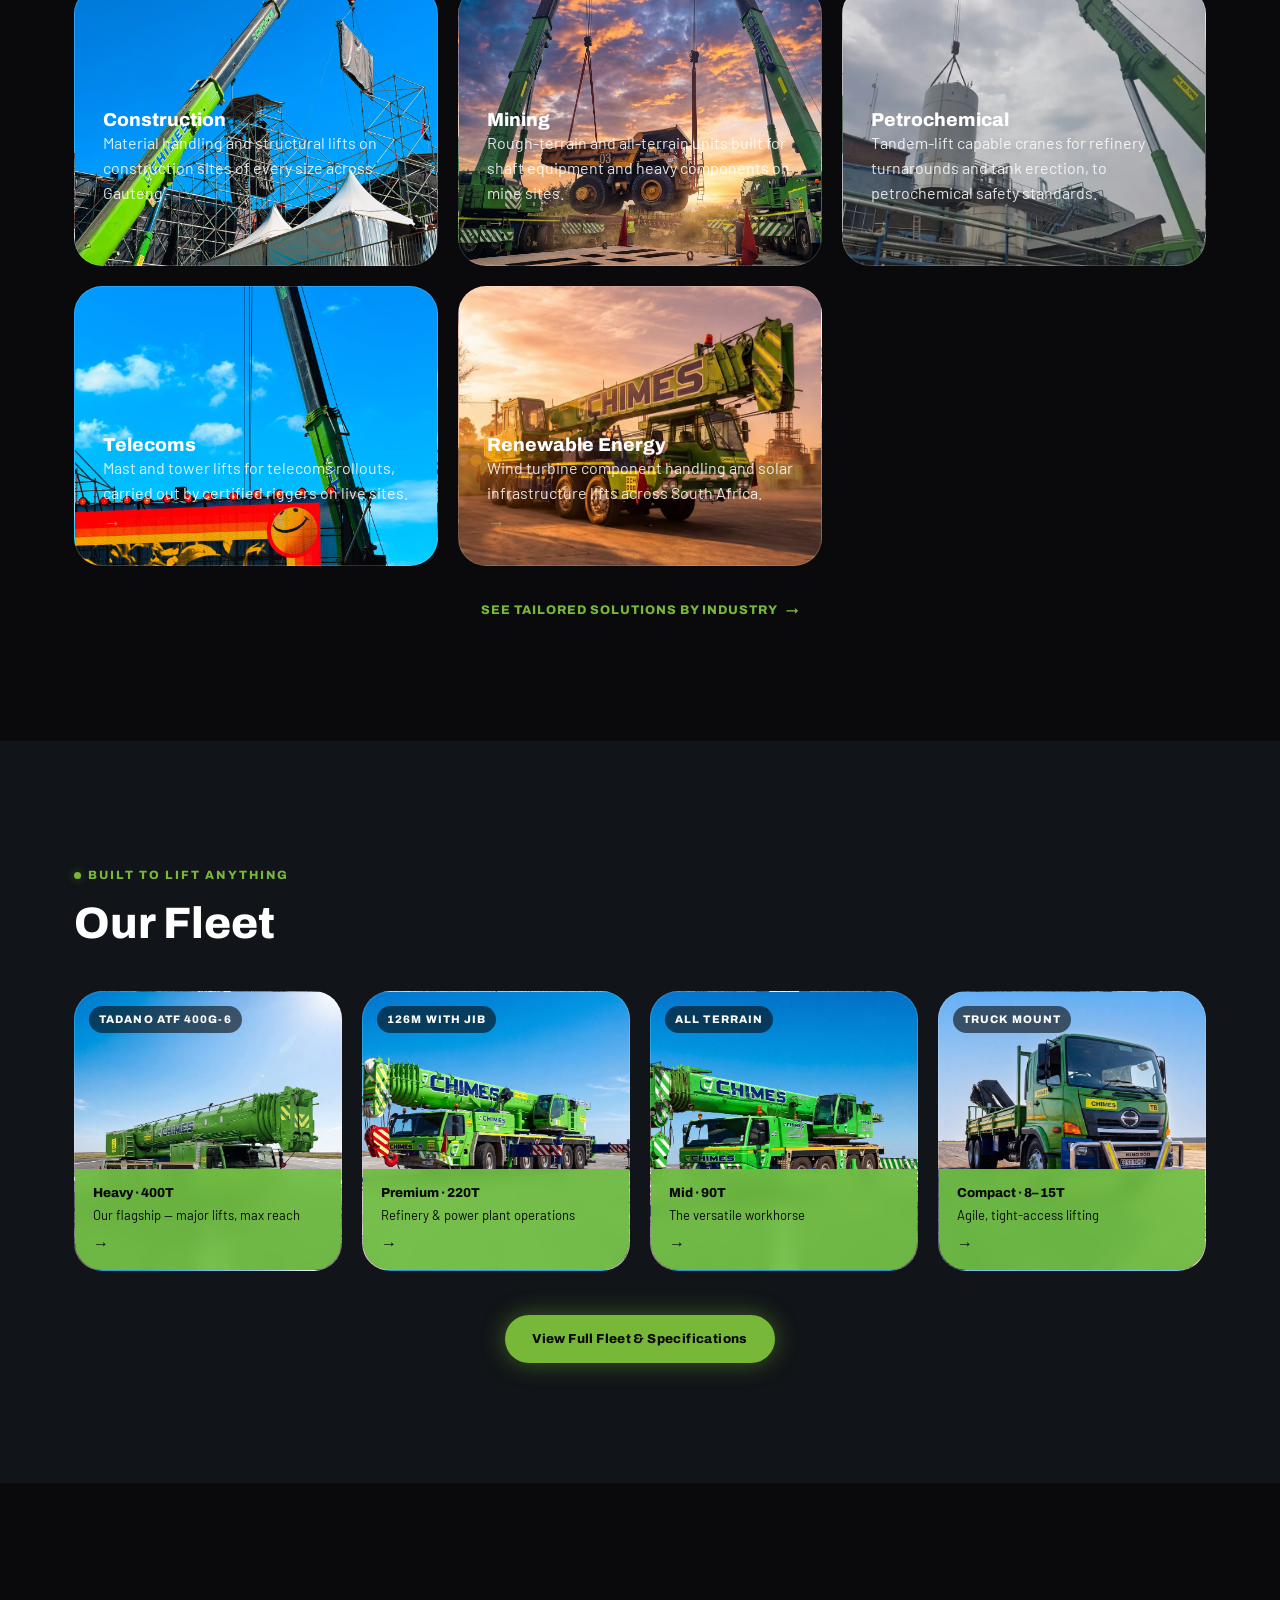
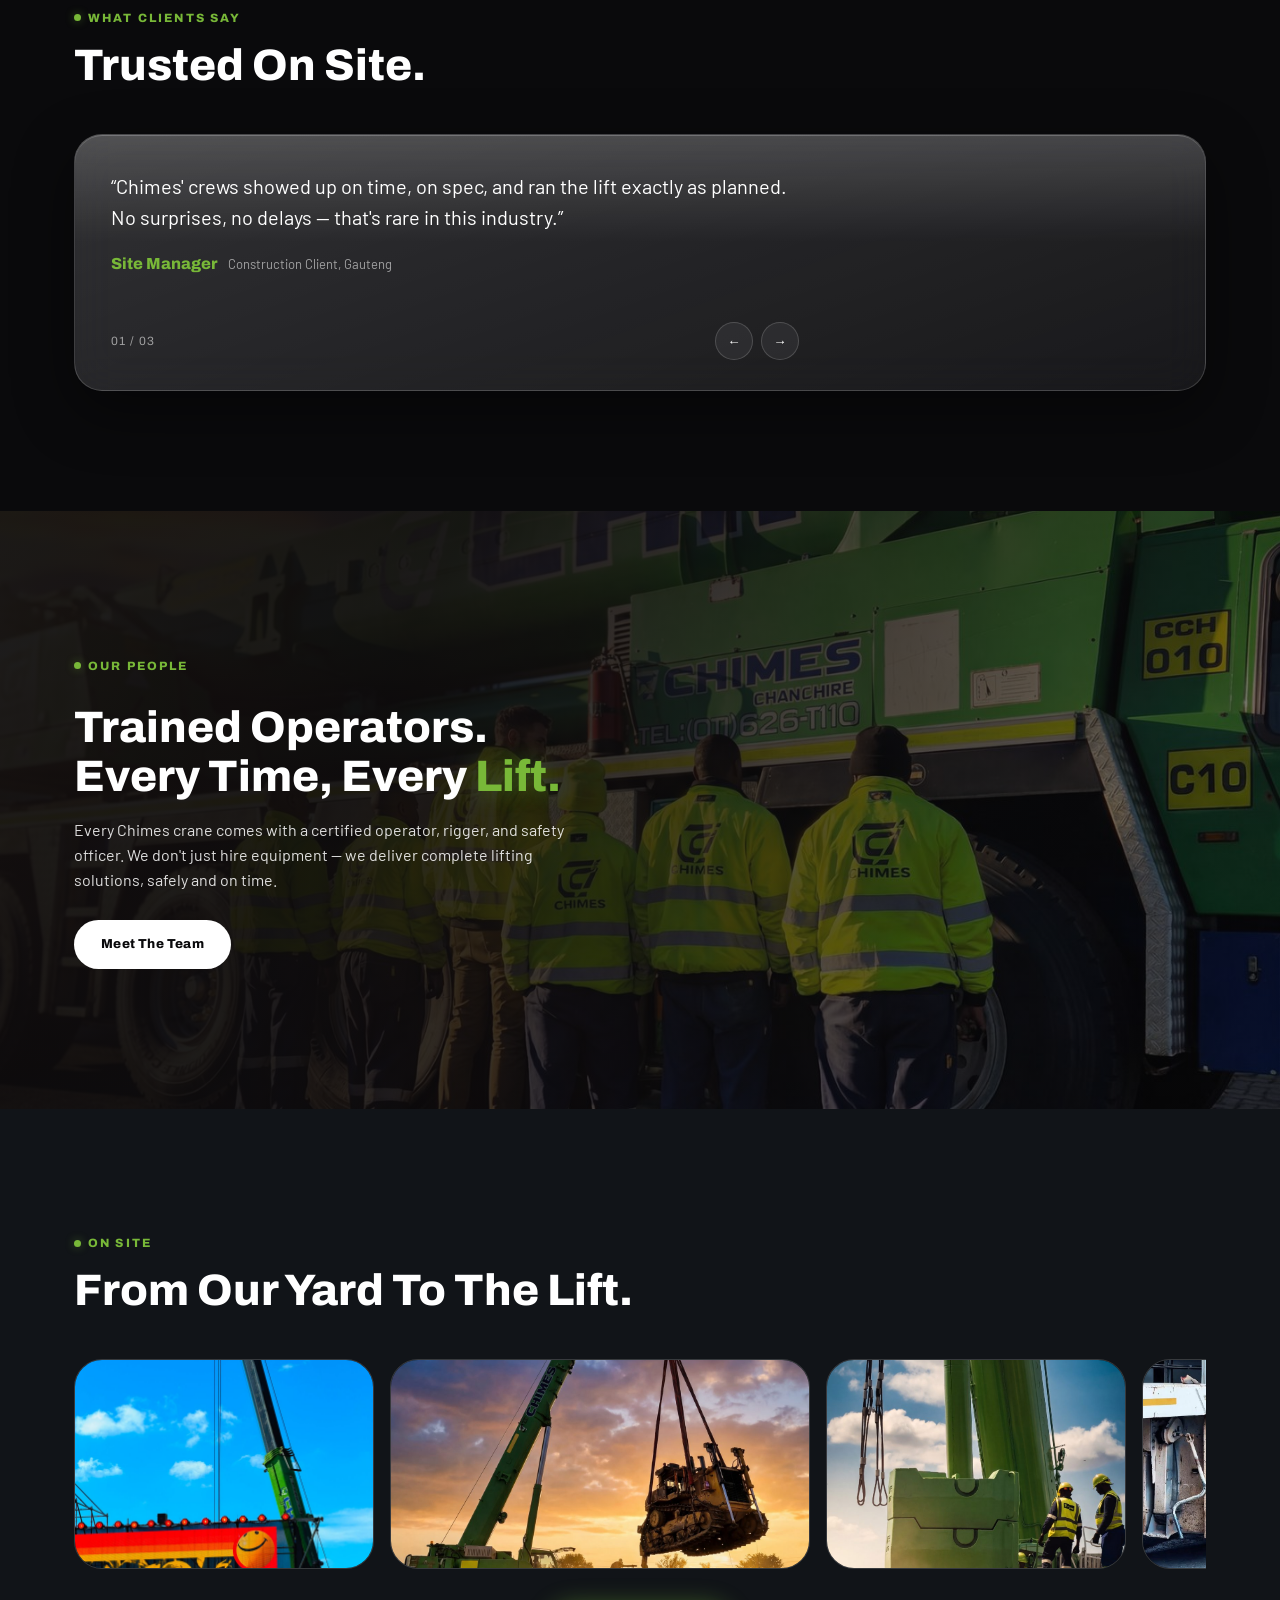
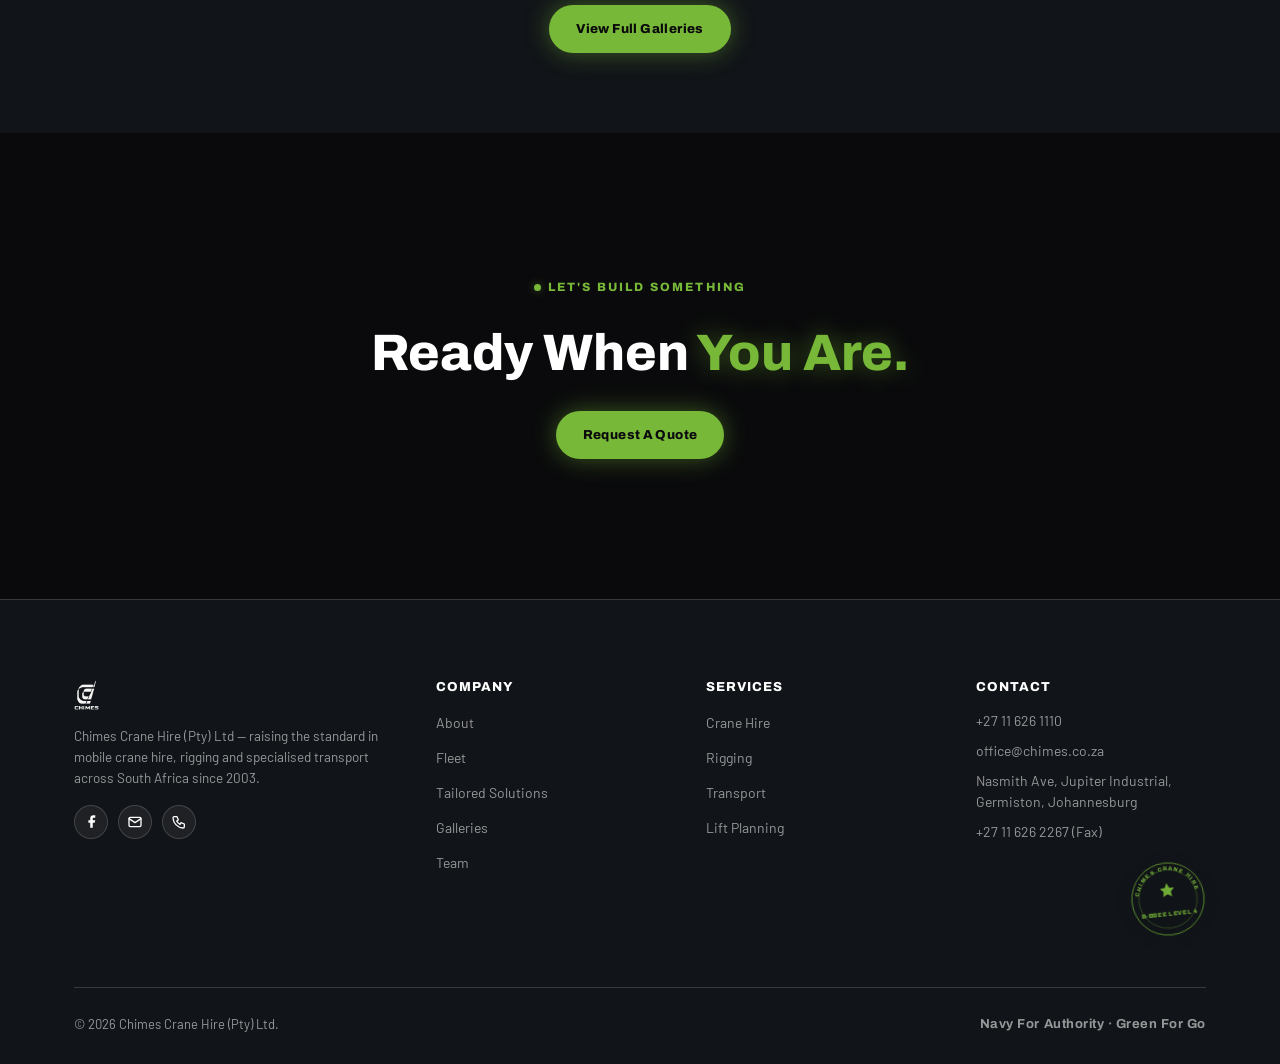
==== commit 84769e40: "Use colour logo JPEG with crop+glow in nav on all pages" ====
--- a/index.html
+++ b/index.html
@@ -20,7 +20,7 @@
 
 <header id="hdr">
   <div class="nav-wrap glass glass-pill">
-    <a href="index.html" class="logo-link"><img src="Logos/Official_Chimes_Extended_Logo.png" alt="Chimes Crane Hire"></a>
+    <a href="index.html" class="logo-link"><img src="Logos/Chimes_Colour_Logo.jpg" alt="Chimes Crane Hire"></a>
     <button class="hbg" id="hbg" aria-label="Menu">
       <svg width="22" height="15" viewBox="0 0 22 15" fill="none"><rect y="0" width="22" height="2.5" rx="1" fill="currentColor"/><rect y="6" width="22" height="2.5" rx="1" fill="currentColor"/><rect y="12" width="22" height="2.5" rx="1" fill="currentColor"/></svg>
     </button>
--- a/style.css
+++ b/style.css
@@ -87,7 +87,7 @@
   padding:10px 10px 10px 24px; transition:box-shadow .3s;
 }
 #hdr.scrolled .nav-wrap{box-shadow:inset 0 1px 0 rgba(255,255,255,.22), 0 24px 70px rgba(0,0,0,.6);}
-.logo-link img{height:56px; filter:drop-shadow(0 0 8px rgba(120,184,56,.7)) drop-shadow(0 0 22px rgba(120,184,56,.35));}
+.logo-link img{height:56px; width:190px; object-fit:cover; object-position:center; border-radius:8px; filter:drop-shadow(0 0 8px rgba(120,184,56,.7)) drop-shadow(0 0 22px rgba(120,184,56,.35));}
 .nav-links{display:flex; align-items:center; gap:6px;}
 .nav-links a{
   font-family:var(--ff-head); font-size:13px; font-weight:700; letter-spacing:.02em;
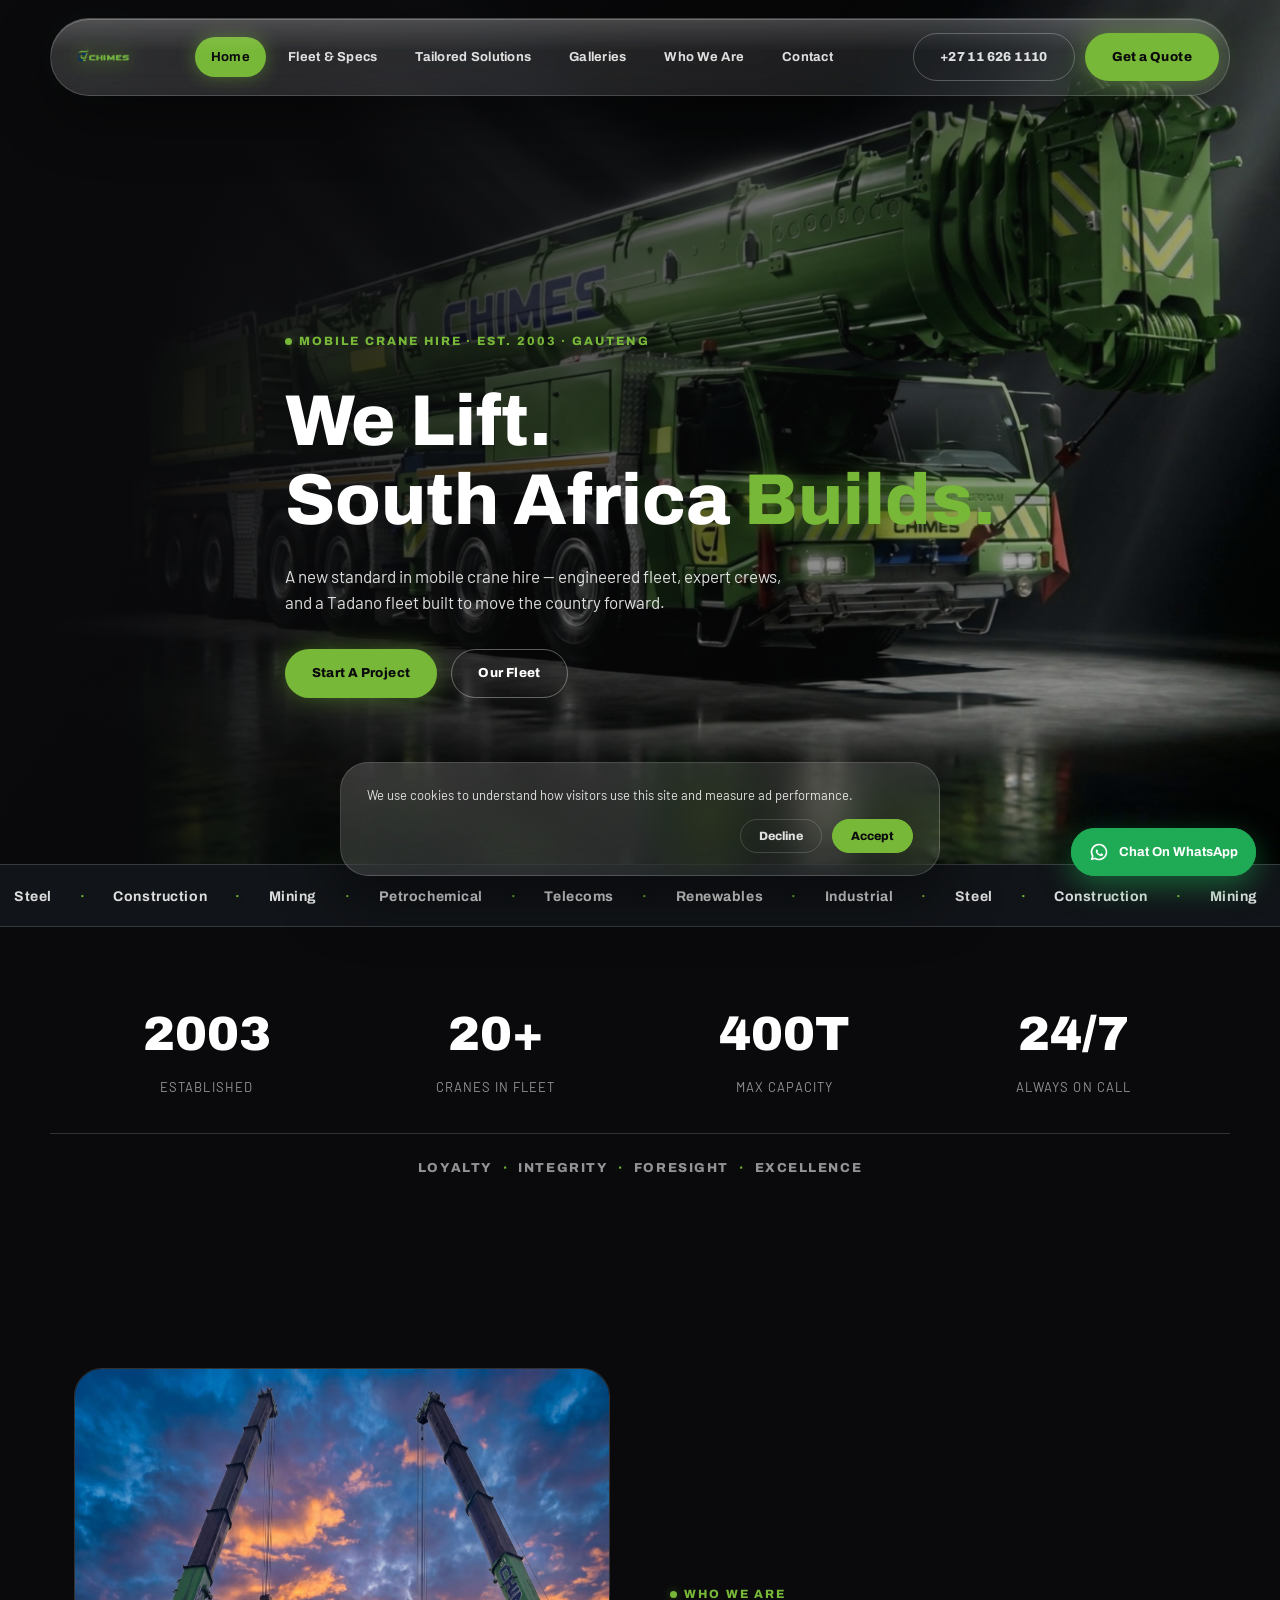
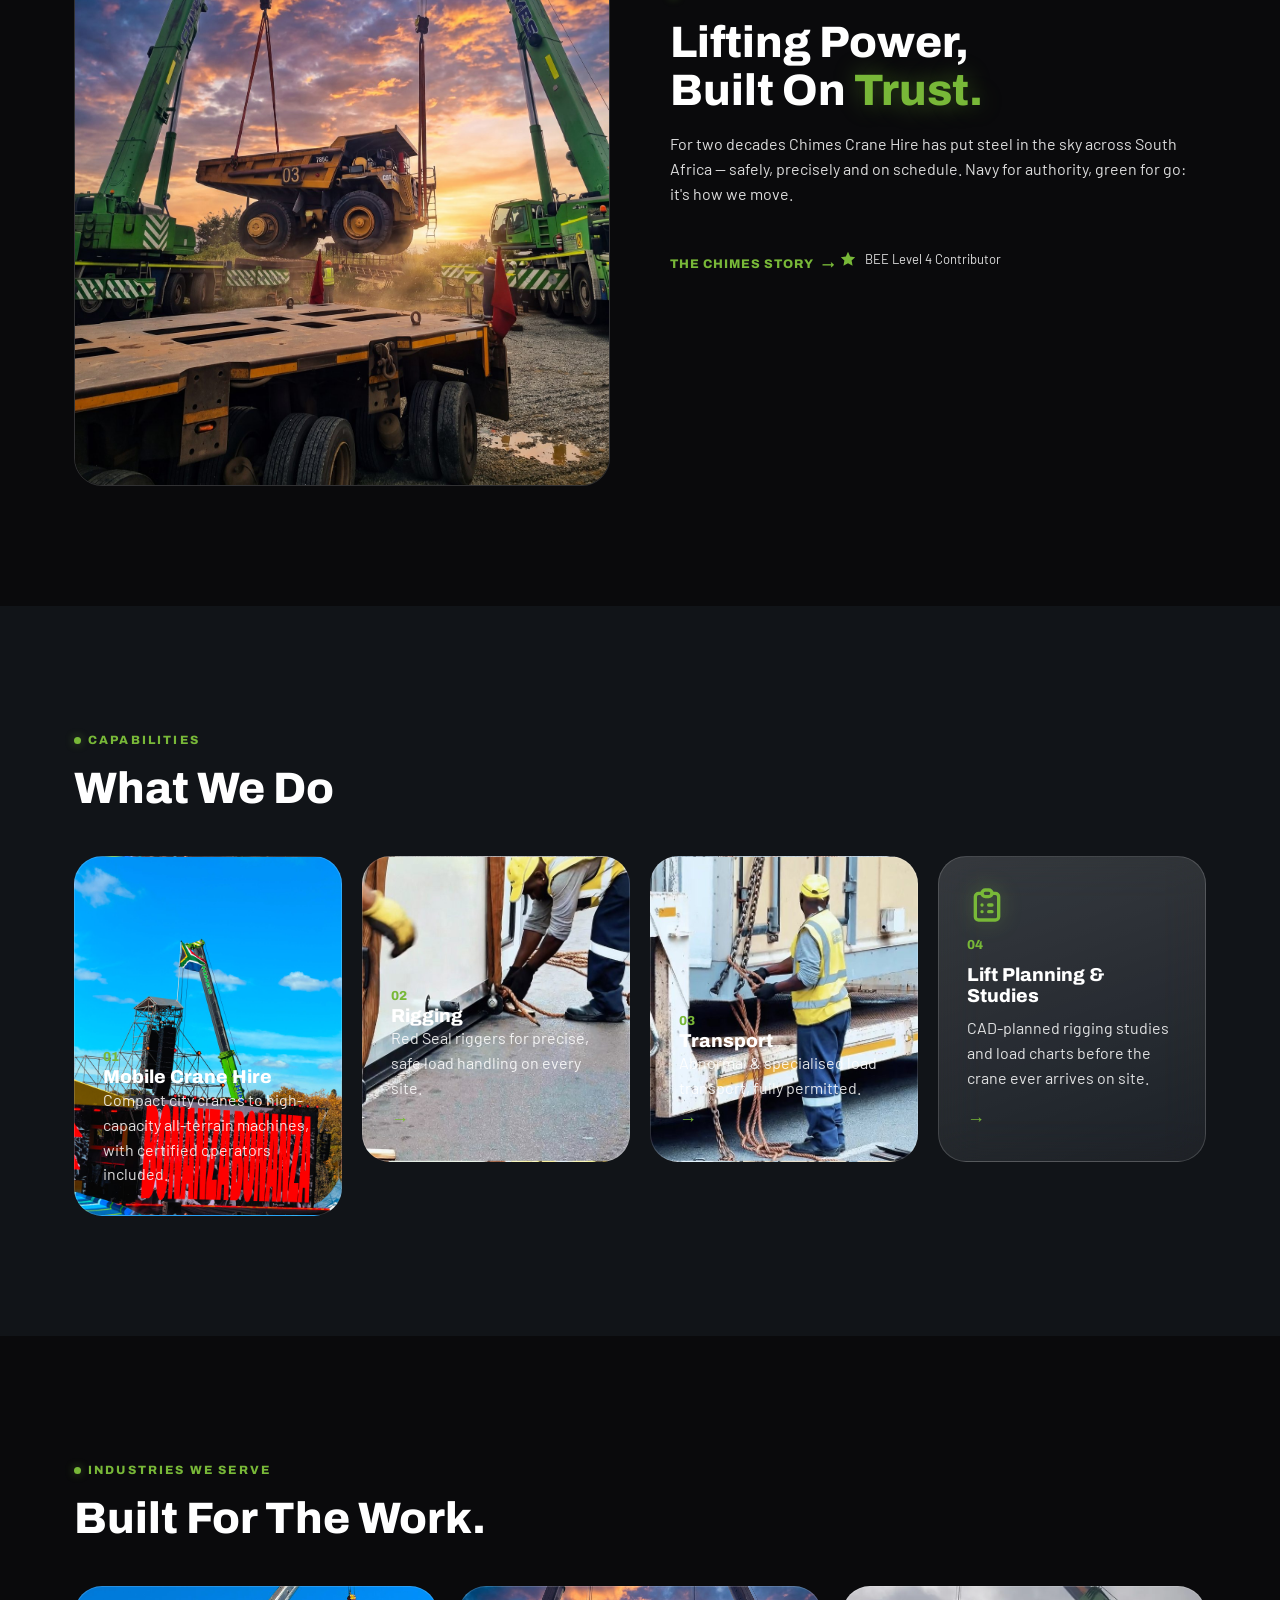
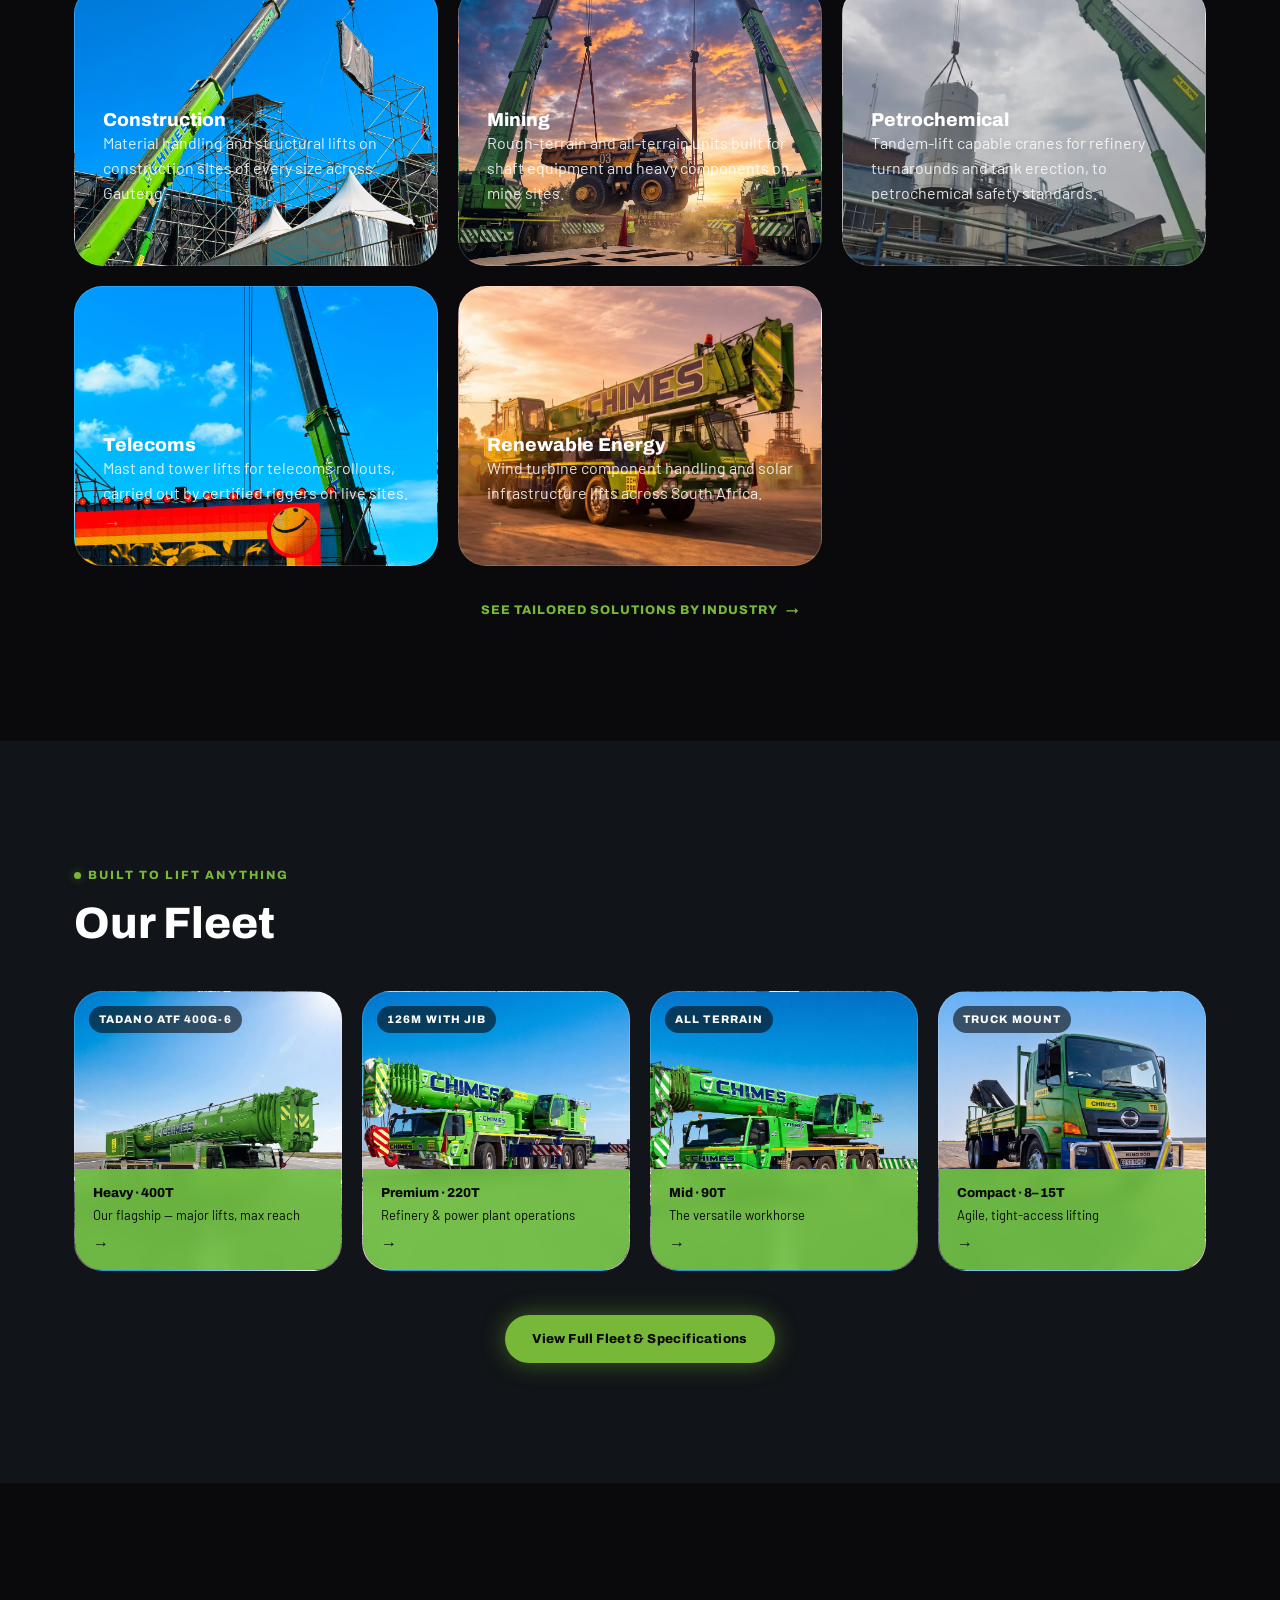
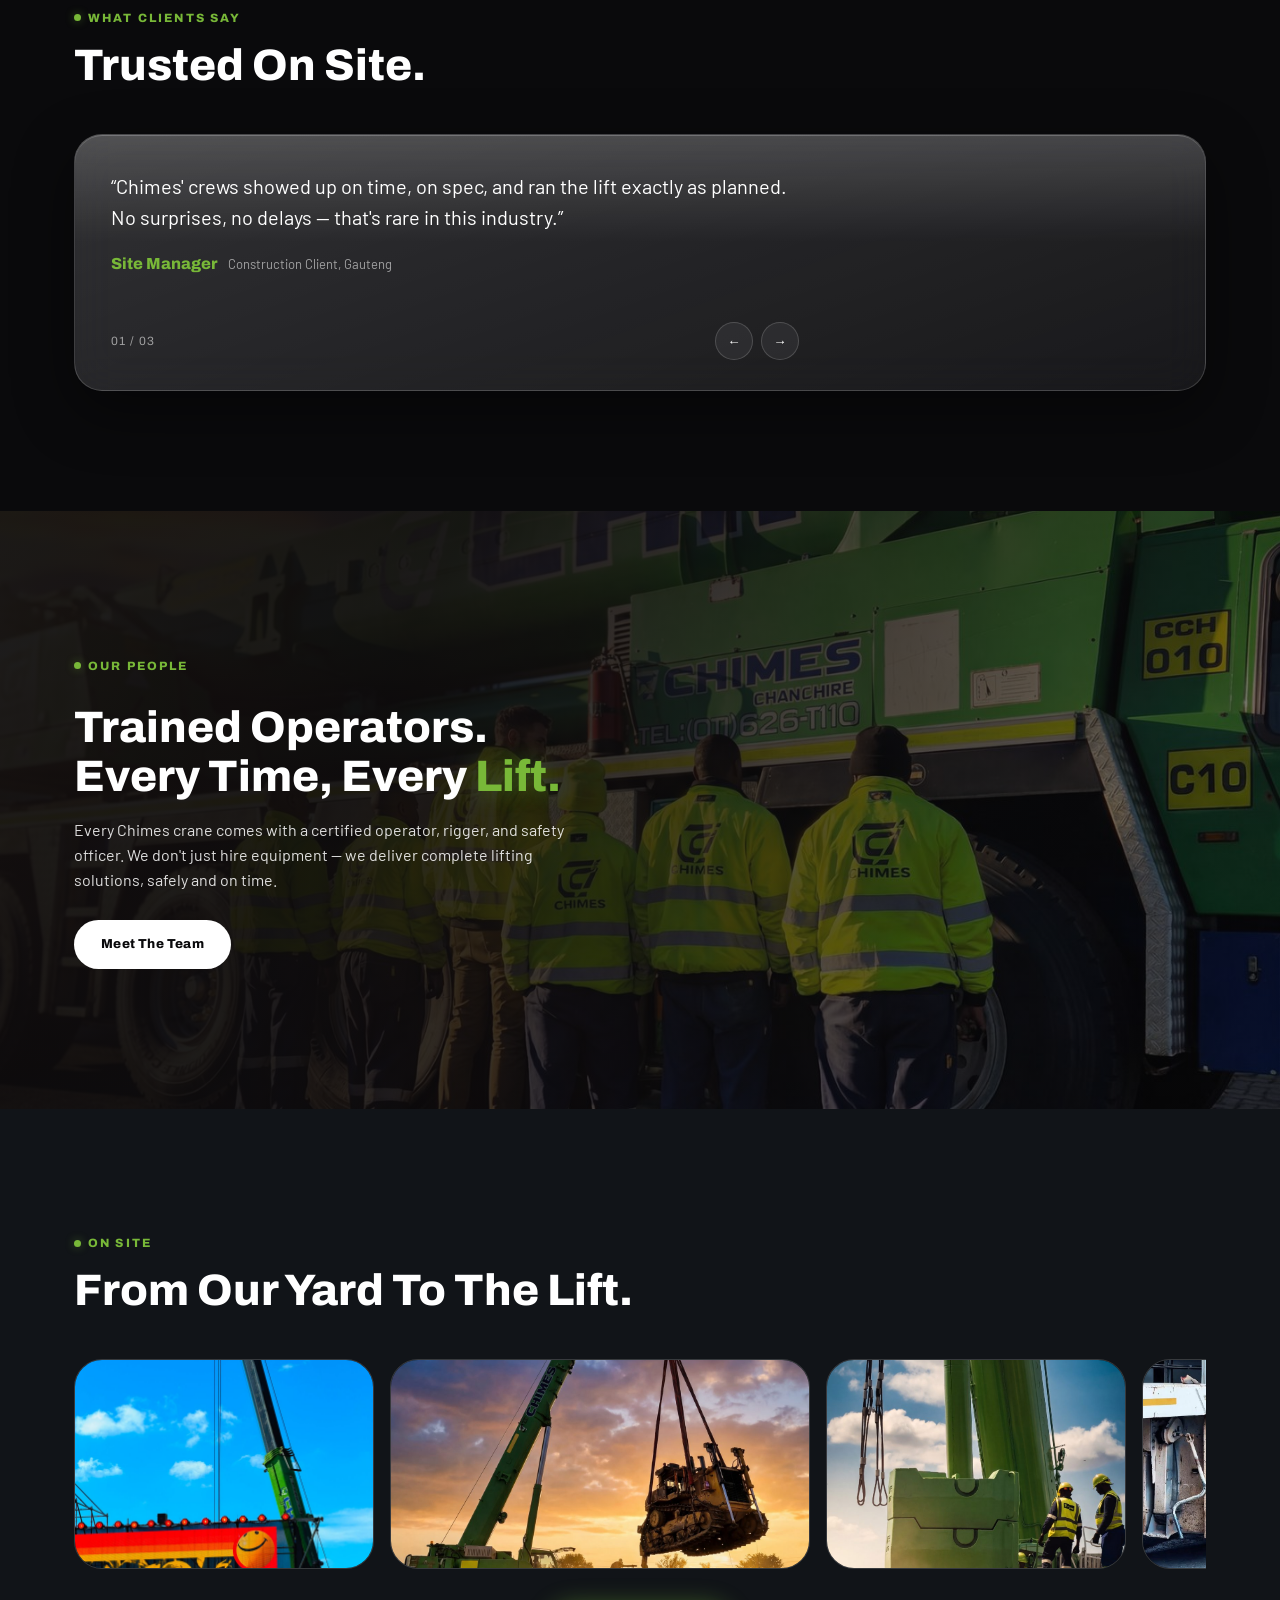
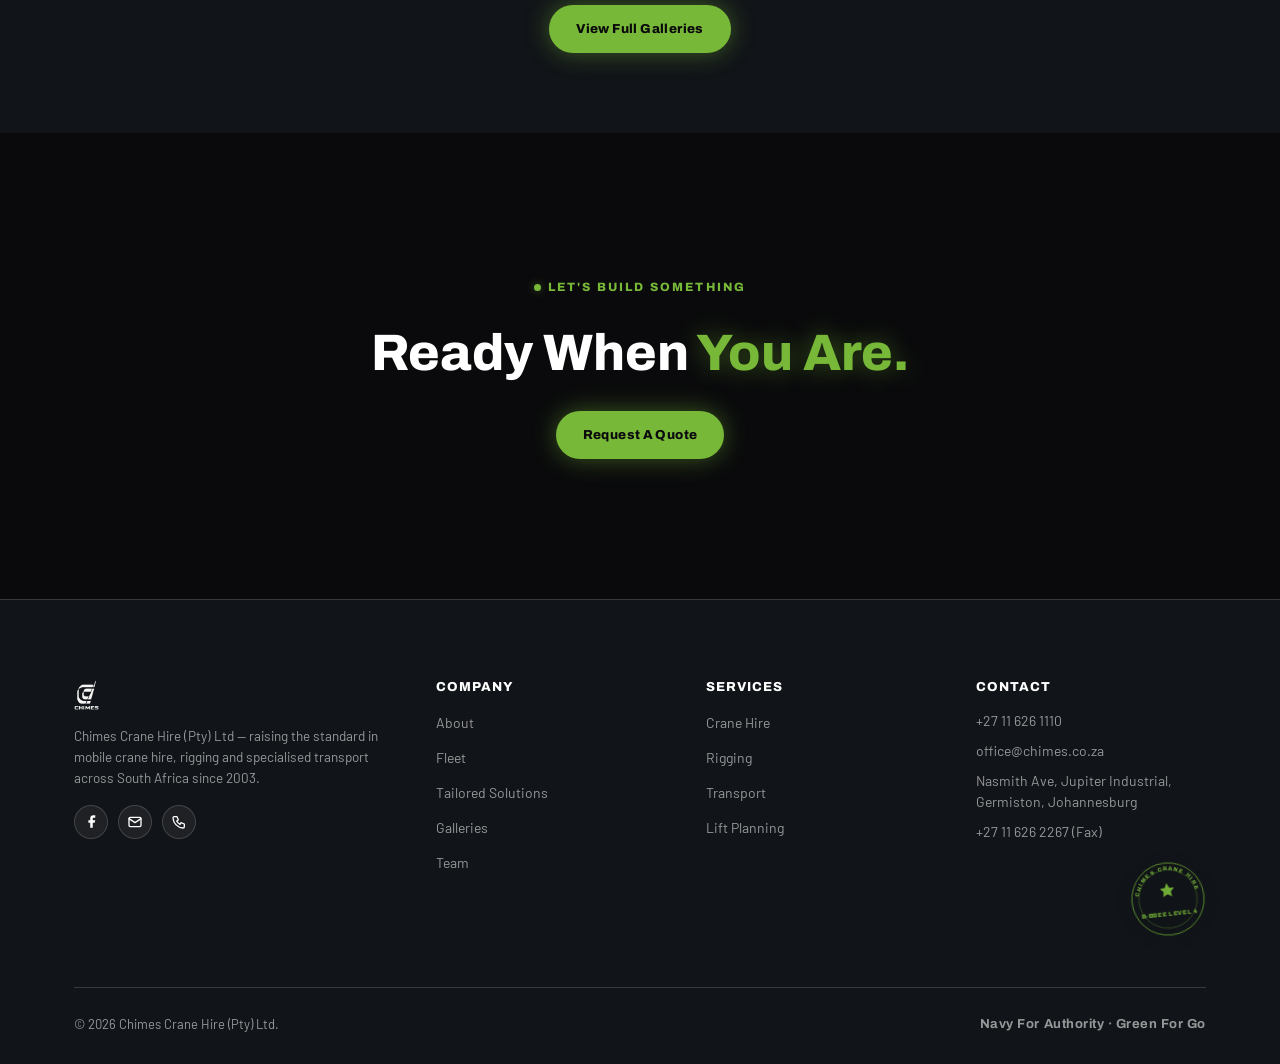
==== commit 408315a9: "Swap to transparent RGBA PNG logo, remove JPEG crop hack, keep green glow" ====
--- a/index.html
+++ b/index.html
@@ -20,7 +20,7 @@
 
 <header id="hdr">
   <div class="nav-wrap glass glass-pill">
-    <a href="index.html" class="logo-link"><img src="Logos/Chimes_Colour_Logo.jpg" alt="Chimes Crane Hire"></a>
+    <a href="index.html" class="logo-link"><img src="Logos/Official_Chimes_Extended_Logo.png" alt="Chimes Crane Hire"></a>
     <button class="hbg" id="hbg" aria-label="Menu">
       <svg width="22" height="15" viewBox="0 0 22 15" fill="none"><rect y="0" width="22" height="2.5" rx="1" fill="currentColor"/><rect y="6" width="22" height="2.5" rx="1" fill="currentColor"/><rect y="12" width="22" height="2.5" rx="1" fill="currentColor"/></svg>
     </button>
--- a/style.css
+++ b/style.css
@@ -87,7 +87,7 @@
   padding:10px 10px 10px 24px; transition:box-shadow .3s;
 }
 #hdr.scrolled .nav-wrap{box-shadow:inset 0 1px 0 rgba(255,255,255,.22), 0 24px 70px rgba(0,0,0,.6);}
-.logo-link img{height:56px; width:190px; object-fit:cover; object-position:center; border-radius:8px; filter:drop-shadow(0 0 8px rgba(120,184,56,.7)) drop-shadow(0 0 22px rgba(120,184,56,.35));}
+.logo-link img{height:56px; filter:drop-shadow(0 0 8px rgba(120,184,56,.7)) drop-shadow(0 0 22px rgba(120,184,56,.35));}
 .nav-links{display:flex; align-items:center; gap:6px;}
 .nav-links a{
   font-family:var(--ff-head); font-size:13px; font-weight:700; letter-spacing:.02em;
